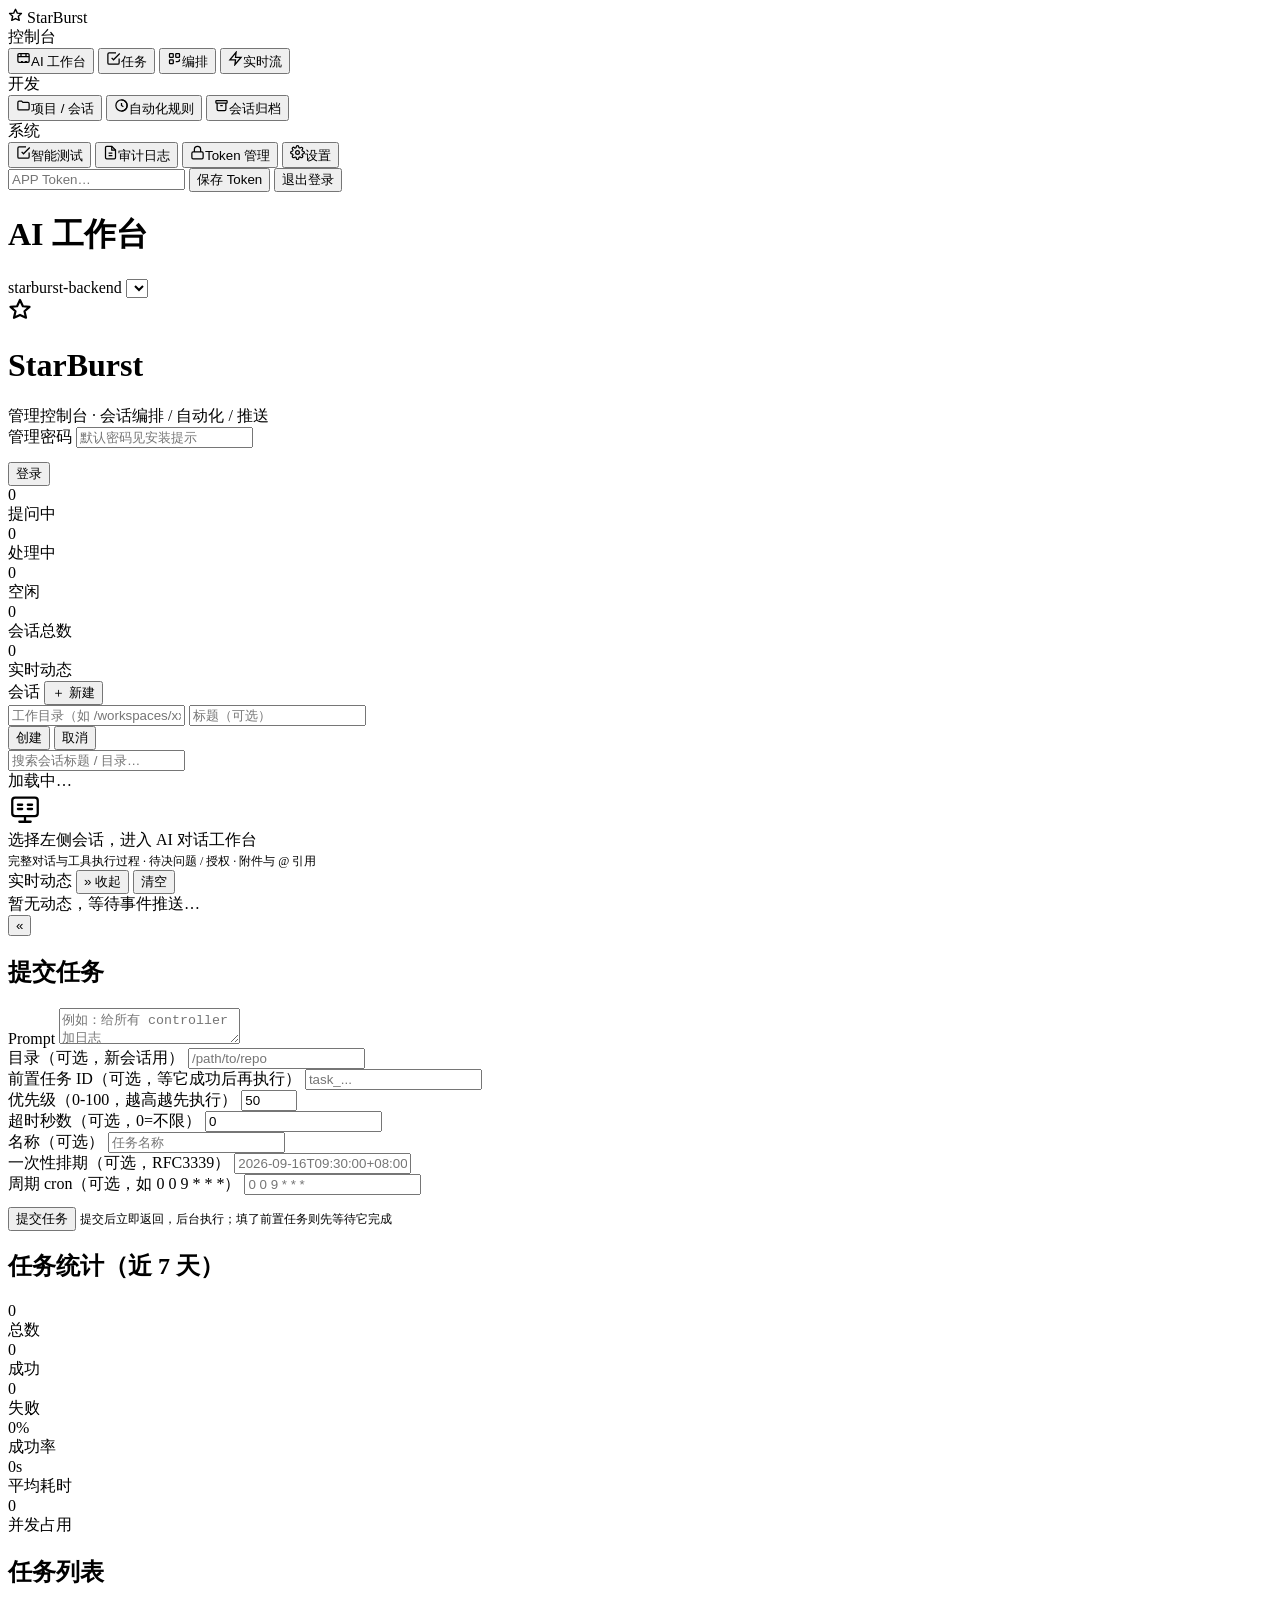
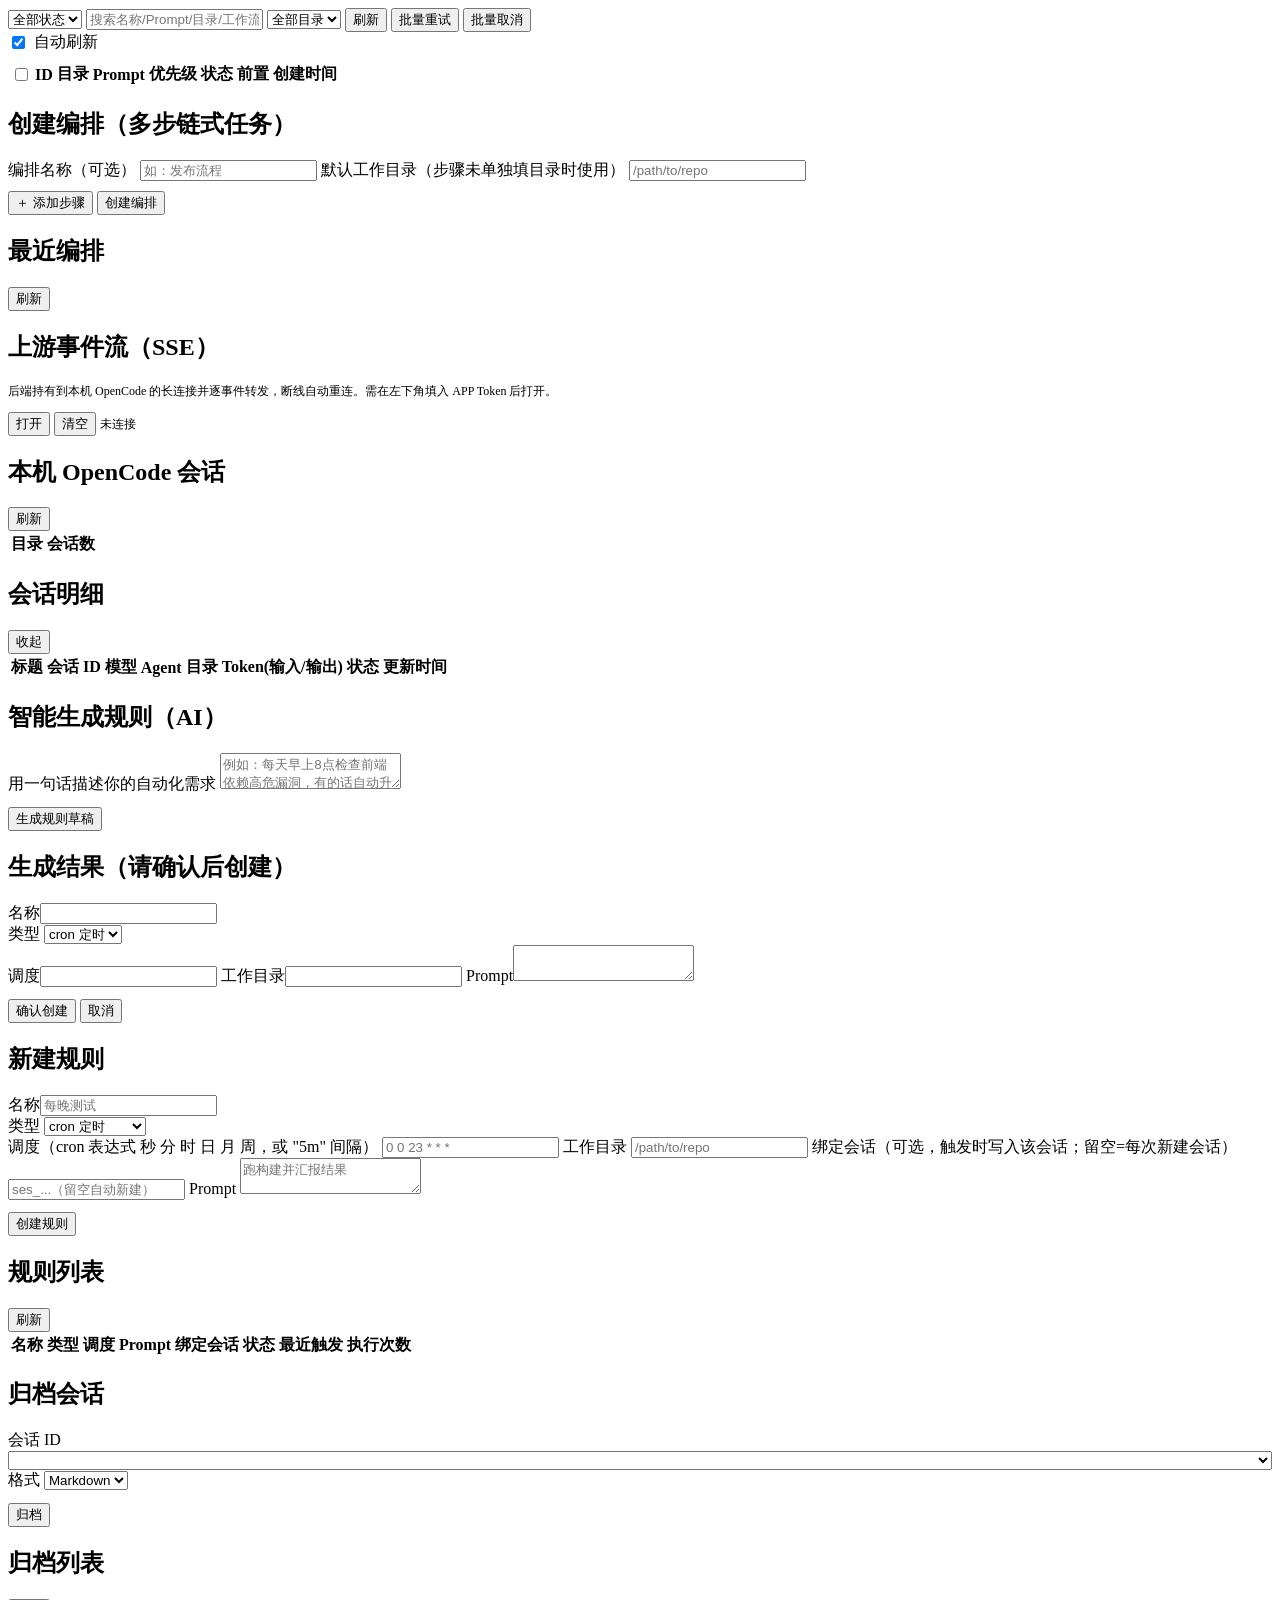
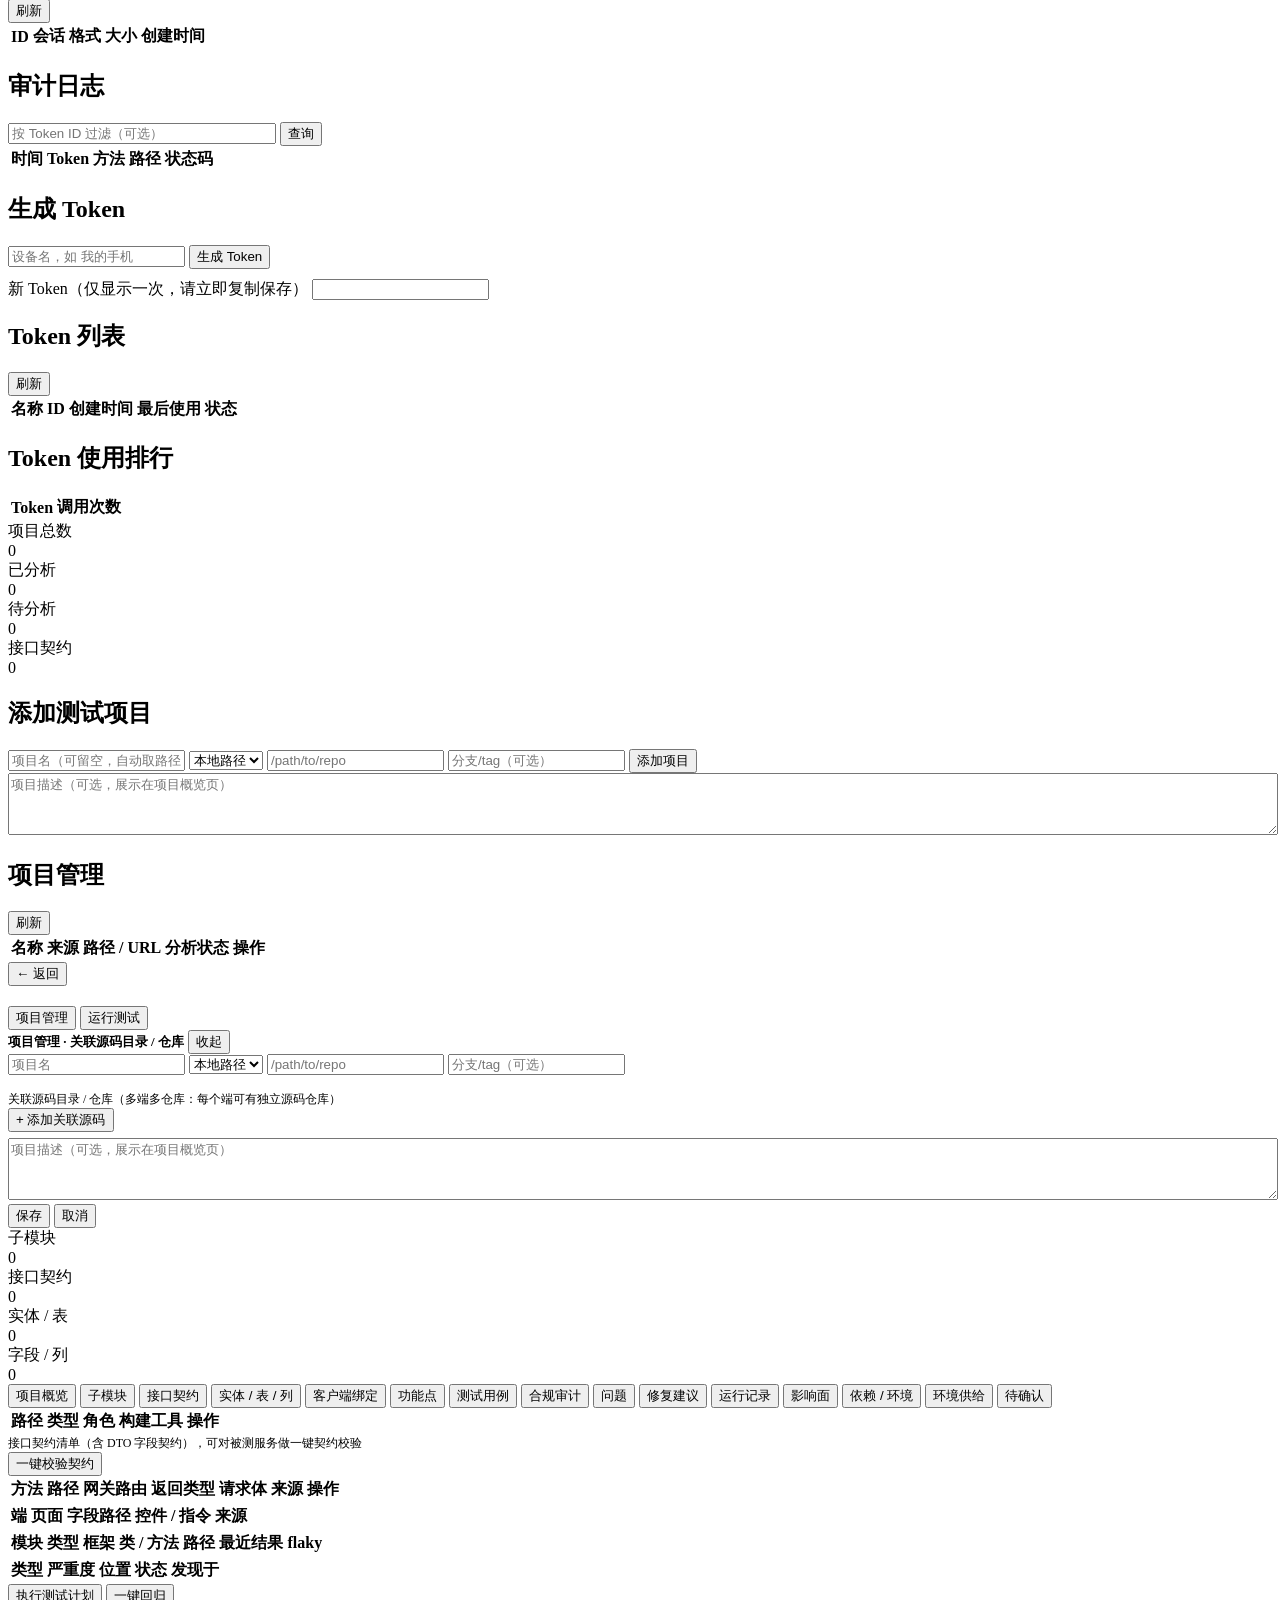
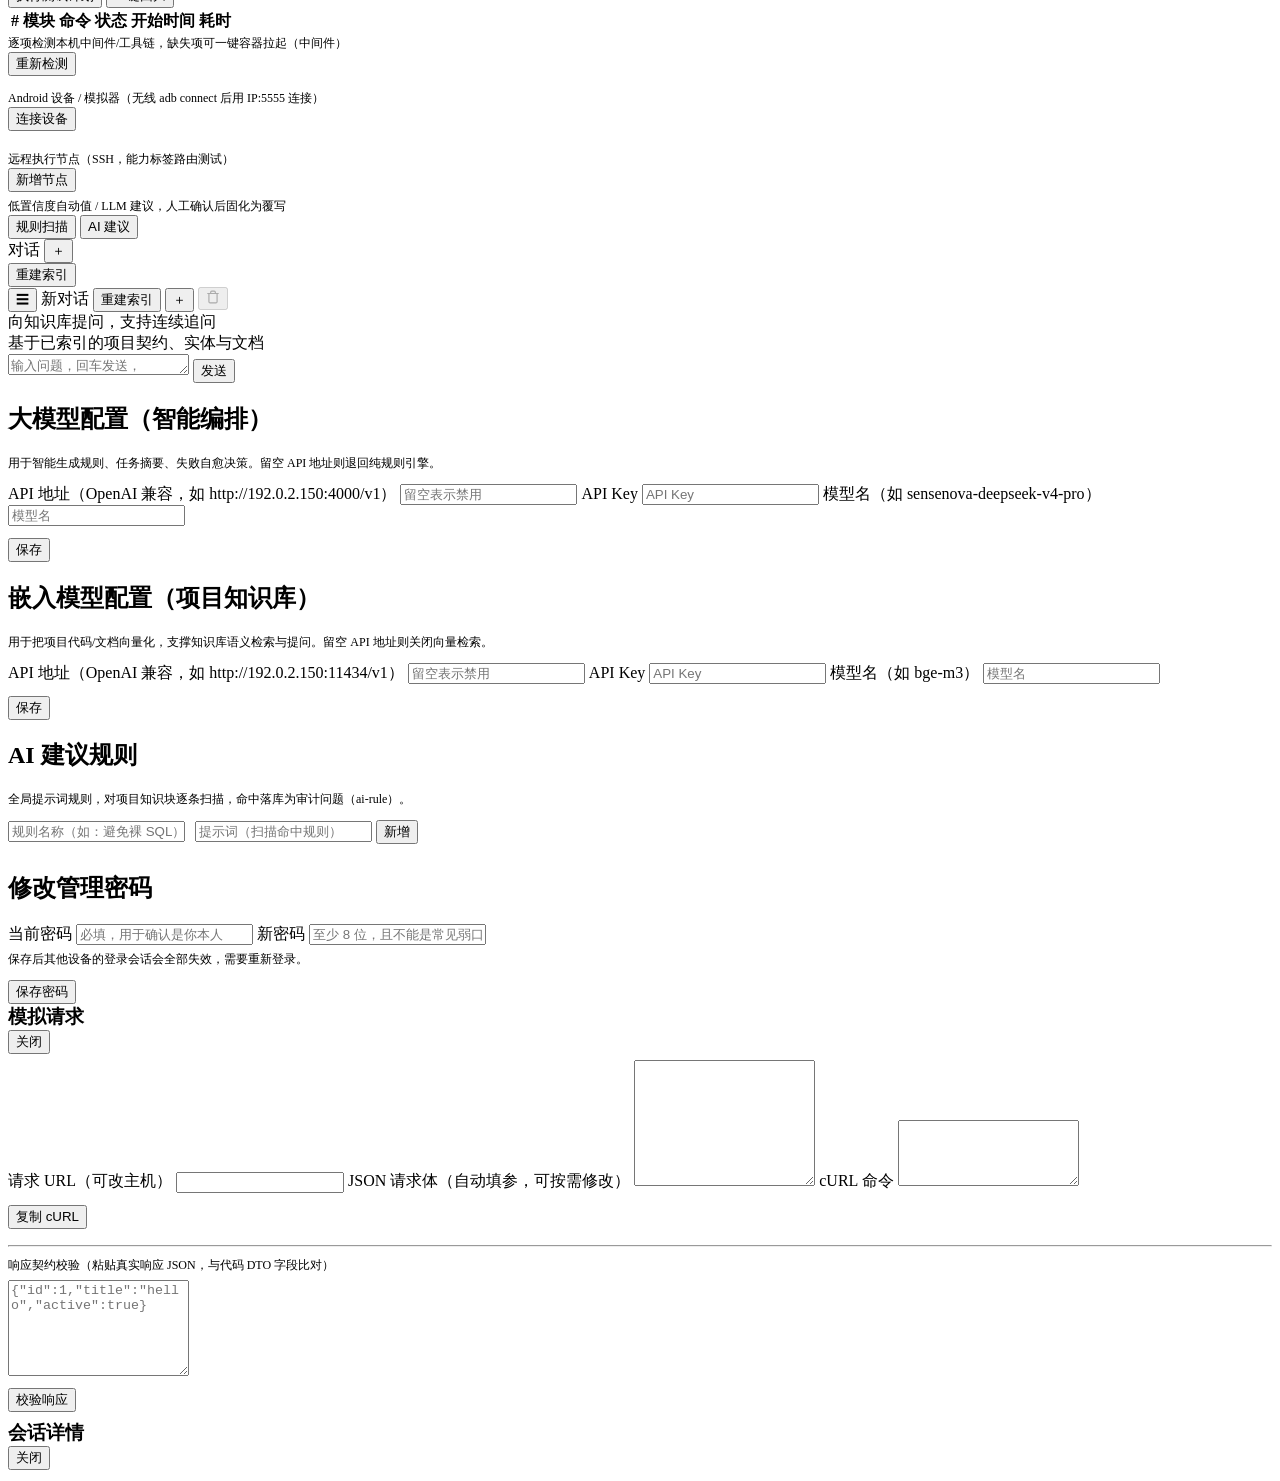
==== internal/webui/static/index.html @ 6136da50 "feat(network): 弱网/VPN 链路优化——gzip 压缩、事件流增强、动态栏可缩放 - gzip: 新增 http 响应 gzip 中间件（跳过 SSE/已压缩/204/304/HEAD" ====
<!DOCTYPE html>
<html lang="zh-CN" data-theme="dark">
<head>
<meta charset="utf-8">
<meta name="viewport" content="width=device-width, initial-scale=1, maximum-scale=1, viewport-fit=cover">
<meta name="color-scheme" content="dark light">
<title>StarBurst 控制台</title>
<link rel="icon" href="data:image/svg+xml,%3Csvg xmlns='http://www.w3.org/2000/svg' viewBox='0 0 24 24'%3E%3Cdefs%3E%3ClinearGradient id='g' x1='0' y1='0' x2='1' y2='1'%3E%3Cstop offset='0' stop-color='%236366f1'/%3E%3Cstop offset='.55' stop-color='%238b5cf6'/%3E%3Cstop offset='1' stop-color='%2306b6d4'/%3E%3C/linearGradient%3E%3C/defs%3E%3Cpath fill='url(%23g)' d='M12 2l2.9 6.26 6.6.57-5 4.4 1.53 6.52L12 16.9 5.97 19.75 7.5 13.23l-5-4.4 6.6-.57z'/%3E%3C/svg%3E">
<link rel="preconnect" href="https://fonts.googleapis.com">
<link rel="preconnect" href="https://fonts.gstatic.com" crossorigin>
<!-- 网络字体异步加载：样式表会阻塞渲染，内网/离线设备上取不到 CDN 时整页会一直白屏。
     style.css 的 --font-sans / --font-mono 均有系统回退，加载失败只是字形不同。 -->
<link href="https://fonts.googleapis.com/css2?family=Inter:wght@400;500;600;700&family=JetBrains+Mono:wght@400;500&display=swap" rel="stylesheet" media="print" onload="this.media='all'">
<noscript><link href="https://fonts.googleapis.com/css2?family=Inter:wght@400;500;600;700&family=JetBrains+Mono:wght@400;500&display=swap" rel="stylesheet"></noscript>
<link rel="stylesheet" href="/assets/style.css">
<script>
/* 主题必须在首次绘制前落到 <html>：等 app.js 执行会先闪一帧深色。
   解析规则与 app.js 的 applyTheme 共用同一份语义（模式存在 sb.theme）。 */
(function () {
  try {
    var mode = localStorage.getItem("sb.theme") || "system";
    var light = window.matchMedia("(prefers-color-scheme: light)").matches;
    document.documentElement.dataset.theme = mode === "system" ? (light ? "light" : "dark") : mode;
  } catch (e) { /* 保留 HTML 上的 dark 兜底 */ }
})();
</script>
</head>
<body>
<div class="toast-wrap" id="toastWrap"></div>
<div class="app">
  <aside class="sidebar">
    <div class="logo">
      <span class="mark" aria-hidden="true"><svg width="15" height="15" viewBox="0 0 24 24" fill="none" stroke="currentColor" stroke-width="2.2" stroke-linecap="round" stroke-linejoin="round"><path d="M12 2l2.9 6.26 6.6.57-5 4.4 1.53 6.52L12 16.9 5.97 19.75 7.5 13.23l-5-4.4 6.6-.57z"/></svg></span>
      <span class="txt">StarBurst</span>
    </div>
    <nav class="nav" id="nav">
      <div class="nav-label">控制台</div>
      <button data-page="workbench"><svg width="15" height="15" viewBox="0 0 24 24" fill="none" stroke="currentColor" stroke-width="2"><rect x="3" y="4" width="18" height="14" rx="2"/><path d="M3 9h18M8 4v5M16 4v5"/><path d="M8 17h3M14 17h4"/></svg><span class="txt">AI 工作台</span></button>
      <button data-page="tasks"><svg width="15" height="15" viewBox="0 0 24 24" fill="none" stroke="currentColor" stroke-width="2"><path d="M9 11l3 3L22 4"/><path d="M21 12v7a2 2 0 0 1-2 2H5a2 2 0 0 1-2-2V5a2 2 0 0 1 2-2h11"/></svg><span class="txt">任务</span></button>
      <button data-page="workflow"><svg width="15" height="15" viewBox="0 0 24 24" fill="none" stroke="currentColor" stroke-width="2"><rect x="4" y="4" width="6" height="6" rx="1"/><rect x="14" y="4" width="6" height="6" rx="1"/><rect x="4" y="14" width="6" height="6" rx="1"/><path d="M14 17h3a3 3 0 0 0 3-3v-1M10 17h1"/></svg><span class="txt">编排</span></button>
      <button data-page="stream"><svg width="15" height="15" viewBox="0 0 24 24" fill="none" stroke="currentColor" stroke-width="2"><path d="M13 2L3 14h9l-1 8 10-12h-9l1-8z"/></svg><span class="txt">实时流</span></button>
      <div class="nav-label">开发</div>
      <button data-page="projects"><svg width="15" height="15" viewBox="0 0 24 24" fill="none" stroke="currentColor" stroke-width="2"><path d="M3 7a2 2 0 0 1 2-2h4l2 2h8a2 2 0 0 1 2 2v8a2 2 0 0 1-2 2H5a2 2 0 0 1-2-2V7z"/></svg><span class="txt">项目 / 会话</span></button>
      <button data-page="rules"><svg width="15" height="15" viewBox="0 0 24 24" fill="none" stroke="currentColor" stroke-width="2"><circle cx="12" cy="12" r="9"/><path d="M12 3a9 9 0 0 1 0 18M12 8v4l3 2"/></svg><span class="txt">自动化规则</span></button>
      <button data-page="archives"><svg width="15" height="15" viewBox="0 0 24 24" fill="none" stroke="currentColor" stroke-width="2"><rect x="3" y="4" width="18" height="4" rx="1"/><path d="M5 8v10a2 2 0 0 0 2 2h10a2 2 0 0 0 2-2V8M10 12h4"/></svg><span class="txt">会话归档</span></button>
      <div class="nav-label">系统</div>
      <button data-page="intel"><svg width="15" height="15" viewBox="0 0 24 24" fill="none" stroke="currentColor" stroke-width="2"><path d="M9 11l3 3L22 4"/><path d="M21 12v7a2 2 0 0 1-2 2H5a2 2 0 0 1-2-2V5a2 2 0 0 1 2-2h11"/></svg><span class="txt">智能测试</span></button>
      <button data-page="audit"><svg width="15" height="15" viewBox="0 0 24 24" fill="none" stroke="currentColor" stroke-width="2"><path d="M14 2H6a2 2 0 0 0-2 2v16a2 2 0 0 0 2 2h12a2 2 0 0 0 2-2V8z"/><path d="M14 2v6h6"/><path d="M9 13h6M9 17h6"/></svg><span class="txt">审计日志</span></button>
      <button data-page="tokens"><svg width="15" height="15" viewBox="0 0 24 24" fill="none" stroke="currentColor" stroke-width="2"><rect x="3" y="11" width="18" height="11" rx="2"/><path d="M7 11V7a5 5 0 0 1 10 0v4"/></svg><span class="txt">Token 管理</span></button>
      <button data-page="settings"><svg width="15" height="15" viewBox="0 0 24 24" fill="none" stroke="currentColor" stroke-width="2"><circle cx="12" cy="12" r="3"/><path d="M19.4 15a1.65 1.65 0 0 0 .33 1.82l.06.06a2 2 0 1 1-2.83 2.83l-.06-.06a1.65 1.65 0 0 0-1.82-.33 1.65 1.65 0 0 0-1 1.51V21a2 2 0 1 1-4 0v-.09A1.65 1.65 0 0 0 9 19.4a1.65 1.65 0 0 0-1.82.33l-.06.06a2 2 0 1 1-2.83-2.83l.06-.06a1.65 1.65 0 0 0 .33-1.82 1.65 1.65 0 0 0-1.51-1H3a2 2 0 1 1 0-4h.09A1.65 1.65 0 0 0 4.6 9a1.65 1.65 0 0 0-.33-1.82l-.06-.06a2 2 0 1 1 2.83-2.83l.06.06a1.65 1.65 0 0 0 1.82.33H9a1.65 1.65 0 0 0 1-1.51V3a2 2 0 1 1 4 0v.09a1.65 1.65 0 0 0 1 1.51 1.65 1.65 0 0 0 1.82-.33l.06-.06a2 2 0 1 1 2.83 2.83l-.06.06a1.65 1.65 0 0 0-.33 1.82V9a1.65 1.65 0 0 0 1.51 1H21a2 2 0 1 1 0 4h-.09a1.65 1.65 0 0 0-1.51 1z"/></svg><span class="txt">设置</span></button>
    </nav>
    <div class="sidebar-foot">
      <input type="text" id="appToken" class="mini-token mono" placeholder="APP Token…">
      <button class="ghost sm" onclick="saveAppToken()">保存 Token</button>
      <button class="tertiary sm" onclick="doLogout()">退出登录</button>
    </div>
  </aside>

  <div class="main">
    <header class="topbar">
      <h1 id="pageTitle">AI 工作台</h1>
      <span class="plate">starburst-backend</span>
      <!-- 顶栏而不是侧栏：手机上侧栏收成图标栏，带文字的 select 放不下。 -->
      <select id="themeMode" class="theme-pick" aria-label="外观主题" title="外观主题"></select>
    </header>

    <div class="content">

      <!-- 登录页 -->
      <div id="loginPage" class="page login-wrap hidden">
        <div class="card login-card">
          <div class="login-logo" aria-hidden="true"><svg width="24" height="24" viewBox="0 0 24 24" fill="none" stroke="currentColor" stroke-width="2.2" stroke-linecap="round" stroke-linejoin="round"><path d="M12 2l2.9 6.26 6.6.57-5 4.4 1.53 6.52L12 16.9 5.97 19.75 7.5 13.23l-5-4.4 6.6-.57z"/></svg></div>
          <h1>StarBurst</h1>
          <div class="sub">管理控制台 · 会话编排 / 自动化 / 推送</div>
          <label>管理密码</label>
          <input type="password" id="pw" placeholder="默认密码见安装提示">
          <div class="row" style="margin-top:14px">
            <button onclick="doLogin()" class="lg">登录</button>
          </div>
          <div id="loginMsg" class="msg"></div>
        </div>
      </div>

      <!-- AI 工作台（首页） -->
      <div id="page-workbench" class="page wb-page hidden">
        <div class="wb-stats">
          <div class="wb-stat"><div class="n" id="wbCountQ">0</div><div class="l"><span class="dot dot-q"></span>提问中</div></div>
          <div class="wb-stat"><div class="n" id="wbCountB">0</div><div class="l"><span class="dot dot-b"></span>处理中</div></div>
          <div class="wb-stat"><div class="n" id="wbCountI">0</div><div class="l"><span class="dot dot-i"></span>空闲</div></div>
          <div class="wb-stat"><div class="n" id="wbCountT">0</div><div class="l"><span class="dot dot-t"></span>会话总数</div></div>
          <div class="wb-stat"><div class="n" id="wbCountE">0</div><div class="l"><span class="dot dot-e"></span>实时动态</div></div>
        </div>
        <div class="wb-grid" id="wbGrid">
          <div class="wb-col wb-col-sessions">
            <div class="wb-col-head">会话 <span class="cnt" id="wbListHint"></span>
              <button class="ghost sm" id="wbNewBtn" title="新建会话（选择工作目录）" onclick="wbToggleNew()">＋ 新建</button>
            </div>
            <div id="wbNewForm" class="wb-new hidden">
              <input type="text" id="wbNewDir" list="wbDirList" placeholder="工作目录（如 /workspaces/xxx）">
              <datalist id="wbDirList"></datalist>
              <input type="text" id="wbNewTitle" placeholder="标题（可选）">
              <div class="row">
                <button class="sm" onclick="wbCreateSession()">创建</button>
                <button class="ghost sm" onclick="wbToggleNew()">取消</button>
              </div>
              <div id="wbNewMsg" class="msg"></div>
            </div>
            <input type="text" id="wbFilter" class="wb-search" placeholder="搜索会话标题 / 目录…">
            <div class="wb-filters" id="wbFilters"></div>
            <div class="wb-tagfilters" id="wbTagFilters"></div>
            <div class="wb-body">
              <div class="wb-list" id="wbList"><div class="wb-placeholder">加载中…</div></div>
            </div>
          </div>
          <div class="wb-col wb-col-panel">
            <div id="wbPanelPlaceholder" class="wb-placeholder">
              <div class="ico" aria-hidden="true"><svg width="34" height="34" viewBox="0 0 24 24" fill="none" stroke="currentColor" stroke-width="1.6" stroke-linecap="round" stroke-linejoin="round"><rect x="3" y="4" width="18" height="13" rx="2"/><path d="M8 21h8M12 17v4"/><path d="M7 9h3M7 12h3m4-3h3m-3 3h3"/></svg></div>
              选择左侧会话，进入 AI 对话工作台<br>
              <span class="muted" style="font-size:12px">完整对话与工具执行过程 · 待决问题 / 授权 · 附件与 @ 引用</span>
            </div>
            <div id="wbPanel" class="wb-panel hidden"></div>
          </div>
          <div class="wb-col wb-col-events" id="wbColEvents">
            <div class="wb-events-handle" id="wbEventsHandle" title="拖动调整实时动态宽度"></div>
            <div class="wb-col-head">实时动态 <span class="cnt" id="wbEventCount"></span>
              <button class="ghost sm" id="wbEventsToggle" title="收起 / 展开实时动态">» 收起</button>
              <button class="ghost sm" onclick="wbClearEvents()">清空</button>
            </div>
            <div class="wb-body">
              <div class="wb-events" id="wbEvents"><div class="wb-placeholder">暂无动态，等待事件推送…</div></div>
            </div>
          </div>
        </div>
        <button id="wbEventsExpand" class="wb-events-expand" type="button" title="展开实时动态">«</button>
      </div>

      <!-- 任务 -->
      <div id="page-tasks" class="page hidden">
        <div class="card">
          <h2><span class="dot"></span>提交任务</h2>
          <label>Prompt</label>
          <textarea id="taskPrompt" placeholder="例如：给所有 controller 加日志"></textarea>
          <div class="grid" style="grid-template-columns:1fr 1fr">
            <div><label>目录（可选，新会话用）</label>
            <input type="text" id="taskDirectory" placeholder="/path/to/repo"></div>
            <div><label>前置任务 ID（可选，等它成功后再执行）</label>
            <input type="text" id="taskDependsOn" class="mono" placeholder="task_..."></div>
          </div>
          <div class="grid" style="grid-template-columns:1fr 1fr 1fr">
            <div><label>优先级（0-100，越高越先执行）</label>
            <input type="number" id="taskPriority" value="50" min="0" max="100"></div>
            <div><label>超时秒数（可选，0=不限）</label>
            <input type="number" id="taskTimeout" value="0" min="0" placeholder="如 600"></div>
            <div><label>名称（可选）</label>
            <input type="text" id="taskName" placeholder="任务名称"></div>
          </div>
          <div class="grid" style="grid-template-columns:1fr 1fr">
            <div><label>一次性排期（可选，RFC3339）</label>
            <input type="text" id="taskScheduledAt" placeholder="2026-09-16T09:30:00+08:00"></div>
            <div><label>周期 cron（可选，如 0 0 9 * * *）</label>
            <input type="text" id="taskCron" placeholder="0 0 9 * * *"></div>
          </div>
          <div class="row" style="margin-top:12px">
            <button onclick="submitTask()">提交任务</button>
            <span class="muted" style="font-size:12px">提交后立即返回，后台执行；填了前置任务则先等待它完成</span>
          </div>
          <div id="taskSubmitMsg" class="msg"></div>
        </div>
        <div class="card">
          <h2><span class="dot"></span>任务统计（近 7 天）</h2>
          <div class="grid" id="taskStatsGrid" style="grid-template-columns:repeat(auto-fit,minmax(130px,1fr))">
            <div class="stat"><div class="v" id="tsTotal">0</div><div class="k">总数</div></div>
            <div class="stat ok"><div class="v" id="tsSucceeded">0</div><div class="k">成功</div></div>
            <div class="stat danger"><div class="v" id="tsFailed">0</div><div class="k">失败</div></div>
            <div class="stat primary"><div class="v" id="tsRate">0%</div><div class="k">成功率</div></div>
            <div class="stat warn"><div class="v" id="tsAvg">0s</div><div class="k">平均耗时</div></div>
            <div class="stat"><div class="v" id="tsConc">0</div><div class="k">并发占用</div></div>
          </div>
          <div id="taskTrend" class="muted" style="font-size:12px;margin-top:8px"></div>
        </div>
        <div class="card">
          <h2><span class="dot"></span>任务列表</h2>
          <div class="row" style="margin-bottom:8px">
            <select id="taskFilter" style="width:auto">
              <option value="">全部状态</option>
              <option value="queued">排队中</option>
              <option value="running">执行中</option>
              <option value="succeeded">已完成</option>
              <option value="failed">失败</option>
              <option value="canceled">已取消</option>
              <option value="pending">等待前置</option>
              <option value="blocked">被阻塞</option>
              <option value="scheduled">已排期</option>
            </select>
            <input type="text" id="taskSearch" placeholder="搜索名称/Prompt/目录/工作流…" style="flex:1;max-width:280px">
            <select id="taskDirFilter" style="width:auto"><option value="">全部目录</option></select>
            <button class="ghost" onclick="loadTasks()">刷新</button>
            <button class="ghost sm" onclick="taskBatch('retry')">批量重试</button>
            <button class="danger sm" onclick="taskBatch('cancel')">批量取消</button>
            <label style="margin:0;display:flex;align-items:center;gap:6px"><input type="checkbox" id="taskAutoRefresh" checked style="width:auto"> 自动刷新</label>
          </div>
          <div id="taskMsg" class="msg"></div>
          <div class="table-wrap">
            <table id="taskTable"><thead><tr><th><input type="checkbox" id="taskSelAll"></th><th>ID</th><th>目录</th><th>Prompt</th><th>优先级</th><th>状态</th><th>前置</th><th>创建时间</th><th></th></tr></thead><tbody></tbody></table>
          </div>
        </div>
      </div>

      <!-- 编排 -->
      <div id="page-workflow" class="page hidden">
        <div class="card">
          <h2><span class="dot"></span>创建编排（多步链式任务）</h2>
          <label>编排名称（可选）</label>
          <input type="text" id="wfName" placeholder="如：发布流程">
          <label>默认工作目录（步骤未单独填目录时使用）</label>
          <input type="text" id="wfDirectory" placeholder="/path/to/repo">
          <div id="wfSteps"></div>
          <div class="row" style="margin-top:10px">
            <button class="ghost" onclick="wfAddStep()">＋ 添加步骤</button>
            <button onclick="wfCreate()">创建编排</button>
          </div>
          <div id="wfMsg" class="msg"></div>
        </div>
        <div class="card">
          <h2><span class="dot"></span>最近编排</h2>
          <div class="row"><button class="ghost" onclick="loadWorkflows()">刷新</button></div>
          <div id="wfListMsg" class="msg"></div>
          <div id="wfList"></div>
        </div>
      </div>

      <!-- 实时流 -->
      <div id="page-stream" class="page hidden">
        <div class="card">
          <h2><span class="dot"></span>上游事件流（SSE）</h2>
          <p class="muted" style="font-size:12px;margin-top:0">
            后端持有到本机 OpenCode 的长连接并逐事件转发，断线自动重连。需在左下角填入 APP Token 后打开。
          </p>
          <div class="row">
            <button class="ghost" id="streamToggle" onclick="toggleStream()">打开</button>
            <button class="ghost" onclick="clearStream()">清空</button>
            <span id="streamState" class="muted" style="font-size:12px">未连接</span>
          </div>
          <div id="streamMsg" class="msg"></div>
          <div id="streamBox" class="stream"></div>
        </div>
      </div>

      <!-- 项目 -->
      <div id="page-projects" class="page hidden">
        <div class="card">
          <h2><span class="dot"></span>本机 OpenCode 会话</h2>
          <div class="row"><button class="ghost" onclick="loadProjects()">刷新</button></div>
          <div id="projectMsg" class="msg"></div>
          <div class="table-wrap">
            <table id="projectTable"><thead><tr><th>目录</th><th>会话数</th><th></th></tr></thead><tbody></tbody></table>
          </div>
        </div>
        <div id="projectSessionCard" class="card hidden">
          <h2><span class="dot"></span>会话明细 <span id="projectSessionDir" class="mono muted" style="font-size:12px;text-transform:none;font-weight:400"></span></h2>
          <div class="row">
            <button class="ghost" onclick="closeProjectSessions()">收起</button>
          </div>
          <div class="table-wrap">
            <table id="projectSessionTable"><thead><tr><th>标题</th><th>会话 ID</th><th>模型</th><th>Agent</th><th>目录</th><th>Token(输入/输出)</th><th>状态</th><th>更新时间</th></tr></thead><tbody></tbody></table>
          </div>
        </div>
      </div>

      <!-- 自动化规则 -->
      <div id="page-rules" class="page hidden">
        <div class="card">
          <h2><span class="dot"></span>智能生成规则（AI）</h2>
          <label>用一句话描述你的自动化需求</label>
          <textarea id="nlDesc" placeholder="例如：每天早上8点检查前端依赖高危漏洞，有的话自动升级并跑测试"></textarea>
          <div class="row" style="margin-top:12px">
            <button onclick="generateRule()">生成规则草稿</button>
            <span id="nlHint" class="muted" style="font-size:12px"></span>
          </div>
          <div id="nlMsg" class="msg"></div>
          <div id="nlDraft" class="hidden" style="margin-top:14px">
            <div class="card" style="margin:0 0 10px">
              <h2 style="text-transform:none">生成结果（请确认后创建）</h2>
              <div class="grid">
                <div><label>名称</label><input type="text" id="nlName"></div>
                <div><label>类型</label>
                  <select id="nlKind">
                    <option value="cron">cron 定时</option>
                    <option value="git">git 监听</option>
                    <option value="http">webhook</option>
                  </select>
                </div>
              </div>
              <label>调度</label><input type="text" id="nlSchedule">
              <label>工作目录</label><input type="text" id="nlDirectory">
              <label>Prompt</label><textarea id="nlPrompt"></textarea>
              <div class="row" style="margin-top:12px">
                <button onclick="confirmNlRule()">确认创建</button>
                <button class="ghost" onclick="resetNl()">取消</button>
              </div>
            </div>
          </div>
        </div>
        <div class="card">
          <h2><span class="dot"></span>新建规则</h2>
          <div class="grid">
            <div><label>名称</label><input type="text" id="ruleName" placeholder="每晚测试"></div>
            <div><label>类型</label>
              <select id="ruleKind">
                <option value="cron">cron 定时</option>
                <option value="git">git 仓库监听</option>
                <option value="http">http webhook</option>
              </select>
            </div>
          </div>
          <label id="ruleScheduleLabel">调度（cron 表达式 秒 分 时 日 月 周，或 "5m" 间隔）</label>
          <input type="text" id="ruleSchedule" placeholder="0 0 23 * * *">
          <label>工作目录</label>
          <input type="text" id="ruleDirectory" placeholder="/path/to/repo">
          <label>绑定会话（可选，触发时写入该会话；留空=每次新建会话）</label>
          <input type="text" id="ruleSessionId" class="mono" placeholder="ses_...（留空自动新建）">
          <label>Prompt</label>
          <textarea id="rulePrompt" placeholder="跑构建并汇报结果"></textarea>
          <div class="row" style="margin-top:12px">
            <button onclick="createRule()">创建规则</button>
          </div>
          <div id="ruleMsg" class="msg"></div>
        </div>
        <div class="card">
          <h2><span class="dot"></span>规则列表</h2>
          <div class="row"><button class="ghost" onclick="loadRules()">刷新</button></div>
          <div class="table-wrap">
            <table id="ruleTable"><thead><tr><th>名称</th><th>类型</th><th>调度</th><th>Prompt</th><th>绑定会话</th><th>状态</th><th>最近触发</th><th>执行次数</th><th></th></tr></thead><tbody></tbody></table>
          </div>
        </div>
      </div>

      <!-- 归档 -->
      <div id="page-archives" class="page hidden">
        <div class="card">
          <h2><span class="dot"></span>归档会话</h2>
          <label>会话 ID</label>
          <select id="archiveSessionId" style="width:100%"></select>
          <label>格式</label>
          <select id="archiveFormat" style="width:auto">
            <option value="markdown">Markdown</option>
            <option value="json">JSON</option>
          </select>
          <div class="row" style="margin-top:12px"><button onclick="createArchive()">归档</button></div>
          <div id="archiveMsg" class="msg"></div>
        </div>
        <div class="card">
          <h2><span class="dot"></span>归档列表</h2>
          <div class="row"><button class="ghost" onclick="loadArchives()">刷新</button></div>
          <div class="table-wrap">
            <table id="archiveTable"><thead><tr><th>ID</th><th>会话</th><th>格式</th><th>大小</th><th>创建时间</th><th></th></tr></thead><tbody></tbody></table>
          </div>
        </div>
      </div>

      <!-- 审计 -->
      <div id="page-audit" class="page hidden">
        <div class="card">
          <h2><span class="dot"></span>审计日志</h2>
          <div class="row">
            <input type="text" id="auditTokenFilter" placeholder="按 Token ID 过滤（可选）" style="width:260px">
            <button class="ghost" onclick="loadAudit()">查询</button>
          </div>
          <div id="auditMsg" class="msg"></div>
          <div class="table-wrap">
            <table id="auditTable"><thead><tr><th>时间</th><th>Token</th><th>方法</th><th>路径</th><th>状态码</th></tr></thead><tbody></tbody></table>
          </div>
        </div>
      </div>

      <!-- Token 管理 -->
      <div id="page-tokens" class="page hidden">
        <div class="card">
          <h2><span class="dot"></span>生成 Token</h2>
          <div class="row">
            <input type="text" id="tokenName" placeholder="设备名，如 我的手机" style="flex:1">
            <button onclick="doCreateToken()">生成 Token</button>
          </div>
          <div id="tokenMsg" class="msg"></div>
          <div id="newTokenBox" class="hidden" style="margin-top:10px">
            <label>新 Token（仅显示一次，请立即复制保存）</label>
            <input type="text" id="newToken" class="mono" readonly>
          </div>
        </div>
        <div class="card">
          <h2><span class="dot"></span>Token 列表</h2>
          <div class="row"><button class="ghost" onclick="loadTokens()">刷新</button></div>
          <div class="table-wrap">
            <table id="tokenTable"><thead><tr><th>名称</th><th>ID</th><th>创建时间</th><th>最后使用</th><th>状态</th><th></th></tr></thead><tbody></tbody></table>
          </div>
        </div>
        <div class="card">
          <h2><span class="dot"></span>Token 使用排行</h2>
          <div class="table-wrap">
            <table id="usageTable"><thead><tr><th>Token</th><th>调用次数</th></tr></thead><tbody></tbody></table>
          </div>
        </div>
      </div>

      <!-- 智能测试（intel）——管理列表页 -->
      <div id="page-intel" class="page hidden">
        <!-- 顶部统计 -->
        <div class="stat-grid" id="intelStats">
          <div class="stat"><div class="k">项目总数</div><div class="v" id="intelStatTotal">0</div></div>
          <div class="stat ok"><div class="k">已分析</div><div class="v" id="intelStatAnalyzed">0</div></div>
          <div class="stat warn"><div class="k">待分析</div><div class="v" id="intelStatPending">0</div></div>
          <div class="stat primary"><div class="k">接口契约</div><div class="v" id="intelStatEndpoints">0</div></div>
        </div>

        <!-- 添加项目 -->
        <div class="card">
          <h2><span class="dot"></span>添加测试项目</h2>
          <div class="row">
            <input type="text" id="intelName" placeholder="项目名（可留空，自动取路径名）" style="flex:1.2">
            <select id="intelSource" onchange="toggleIntelSource()">
              <option value="local">本地路径</option>
              <option value="git">Git URL</option>
            </select>
            <input type="text" id="intelPath" placeholder="/path/to/repo" style="flex:2.5">
            <input type="text" id="intelGitRef" placeholder="分支/tag（可选）" style="flex:1" class="hidden">
            <button onclick="createIntelProject()">添加项目</button>
          </div>
          <div style="margin-top:var(--sp-sm)">
            <textarea id="intelDescription" placeholder="项目描述（可选，展示在项目概览页）" style="width:100%;min-height:56px;resize:vertical"></textarea>
          </div>
          <div id="intelMsg" class="msg"></div>
        </div>

        <!-- 项目列表（管理） -->
        <div class="card">
          <h2><span class="dot"></span>项目管理</h2>
          <div class="row"><button class="ghost" onclick="loadIntelProjects()">刷新</button></div>
          <div class="table-wrap">
            <table id="intelProjectTable">
              <thead><tr><th>名称</th><th>来源</th><th>路径 / URL</th><th>分析状态</th><th>操作</th></tr></thead>
              <tbody></tbody>
            </table>
          </div>
        </div>
      </div>

      <!-- 智能测试 —— 项目详情（独立页面） -->
      <div id="page-intel-detail" class="page hidden">
        <div class="intel-detail-layout">
          <div class="intel-detail-main">
            <div class="card">
              <div class="row" style="justify-content:space-between">
                <div class="row">
                  <button class="ghost" onclick="backToIntelList()">← 返回</button>
                  <h2><span class="dot"></span><span id="intelDetailName" class="mono" style="font-size:16px"></span></h2>
                </div>
                <div class="row">
                  <button class="ghost" onclick="openIntelProjectManage()">项目管理</button>
                  <button class="ghost" onclick="runIntelTests()">运行测试</button>
                  <span id="intelAnalyzeStatus" class="muted" style="font-size:12px"></span>
                </div>
              </div>
              <div class="row muted" style="font-size:12px" id="intelDetailMeta"></div>

              <!-- 项目管理：编辑项目信息 + 设置关联源码目录 / 仓库 -->
              <div class="card hidden" id="intelProjectManage" style="margin-top:var(--sp-sm)">
                <div class="row" style="justify-content:space-between;align-items:center;margin-bottom:var(--sp-sm)">
                  <strong style="font-size:13px">项目管理 · 关联源码目录 / 仓库</strong>
                  <button class="ghost sm" onclick="closeIntelProjectManage()">收起</button>
                </div>
                <div class="row">
                  <input type="text" id="intelMgrName" placeholder="项目名" style="flex:1.2">
                  <select id="intelMgrSource" onchange="toggleIntelMgrSource()">
                    <option value="local">本地路径</option>
                    <option value="git">Git 仓库</option>
                  </select>
                  <input type="text" id="intelMgrPath" placeholder="/path/to/repo" style="flex:2.5" list="intelMgrDirs">
                  <input type="text" id="intelMgrGitRef" placeholder="分支/tag（可选）" style="flex:1" class="hidden">
                </div>
                <datalist id="intelMgrDirs"></datalist>

                <div class="row" style="justify-content:space-between;align-items:center;margin:16px 0 6px">
                  <div class="muted" style="font-size:12px">关联源码目录 / 仓库（多端多仓库：每个端可有独立源码仓库）</div>
                  <button class="ghost sm" onclick="addIntelSourceRow()">+ 添加关联源码</button>
                </div>
                <div id="intelSrcRows" style="display:flex;flex-direction:column;gap:8px"></div>

                <textarea id="intelMgrDescription" placeholder="项目描述（可选，展示在项目概览页）" style="width:100%;min-height:56px;resize:vertical;margin-top:var(--sp-sm)"></textarea>
                <div class="row" style="margin-top:var(--sp-sm)">
                  <button onclick="saveIntelProjectManage()">保存</button>
                  <button class="ghost" onclick="closeIntelProjectManage()">取消</button>
                  <span id="intelMgrMsg" class="msg"></span>
                </div>
              </div>

              <!-- 概览统计 -->
              <div class="stat-grid" style="margin-top:var(--sp-md)">
                <div class="stat"><div class="k">子模块</div><div class="v" id="intelDetailStatModules">0</div></div>
                <div class="stat primary"><div class="k">接口契约</div><div class="v" id="intelDetailStatEndpoints">0</div></div>
                <div class="stat"><div class="k">实体 / 表</div><div class="v" id="intelDetailStatTables">0</div></div>
                <div class="stat"><div class="k">字段 / 列</div><div class="v" id="intelDetailStatColumns">0</div></div>
              </div>

              <div class="intel-tabs">
                <button class="intel-tab active" data-tab="summary">项目概览</button>
                <button class="intel-tab" data-tab="modules">子模块</button>
                <button class="intel-tab" data-tab="endpoints">接口契约</button>
                <button class="intel-tab" data-tab="entities">实体 / 表 / 列</button>
                <button class="intel-tab" data-tab="bindings">客户端绑定</button>
                <button class="intel-tab" data-tab="features">功能点</button>
                <button class="intel-tab" data-tab="cases">测试用例</button>
                <button class="intel-tab" data-tab="findings">合规审计</button>
                <button class="intel-tab" data-tab="issues">问题</button>
                <button class="intel-tab" data-tab="fixes">修复建议</button>
                <button class="intel-tab" data-tab="runs">运行记录</button>
                <button class="intel-tab" data-tab="impact">影响面</button>
                <button class="intel-tab" data-tab="overview">依赖 / 环境</button>
                <button class="intel-tab" data-tab="env">环境供给</button>
                <button class="intel-tab" data-tab="pending">待确认</button>
              </div>

              <div class="intel-panel" id="intelPanel-summary">
                <div id="intelSummaryList"></div>
              </div>
              <div class="intel-panel hidden" id="intelPanel-modules">
                <div class="table-wrap">
                  <table id="intelModuleTable"><thead><tr><th>路径</th><th>类型</th><th>角色</th><th>构建工具</th><th>操作</th></tr></thead><tbody></tbody></table>
                </div>
                <div id="intelModuleDetail" style="margin-top:var(--sp-sm)"></div>
              </div>
              <div class="intel-panel hidden" id="intelPanel-endpoints">
                <div class="row" style="justify-content:space-between;align-items:center;margin-bottom:var(--sp-sm)">
                  <div class="muted" style="font-size:12px">接口契约清单（含 DTO 字段契约），可对被测服务做一键契约校验</div>
                  <button class="ghost sm" onclick="checkIntelContractsBatch()">一键校验契约</button>
                </div>
                <div class="table-wrap">
                  <table id="intelEndpointTable"><thead><tr><th>方法</th><th>路径</th><th>网关路由</th><th>返回类型</th><th>请求体</th><th>来源</th><th>操作</th></tr></thead><tbody></tbody></table>
                </div>
                <div id="intelContractBatchResult" class="muted" style="font-size:12px;margin-top:var(--sp-sm)"></div>
              </div>
              <div class="intel-panel hidden" id="intelPanel-entities">
                <div id="intelEntityList" style="display:flex;flex-direction:column;gap:var(--sp-sm)"></div>
              </div>
              <div class="intel-panel hidden" id="intelPanel-bindings">
                <div class="table-wrap">
                  <table id="intelBindingTable"><thead><tr><th>端</th><th>页面</th><th>字段路径</th><th>控件 / 指令</th><th>来源</th></tr></thead><tbody></tbody></table>
                </div>
              </div>
              <div class="intel-panel hidden" id="intelPanel-features">
                <div id="intelFeatureList" style="display:flex;flex-direction:column;gap:var(--sp-sm)"></div>
              </div>
              <div class="intel-panel hidden" id="intelPanel-cases">
                <div class="table-wrap">
                  <table id="intelCaseTable"><thead><tr><th>模块</th><th>类型</th><th>框架</th><th>类 / 方法</th><th>路径</th><th>最近结果</th><th>flaky</th></tr></thead><tbody></tbody></table>
                </div>
              </div>
              <div class="intel-panel hidden" id="intelPanel-findings">
                <div id="intelFindingList" style="display:flex;flex-direction:column;gap:var(--sp-sm)"></div>
              </div>
              <div class="intel-panel hidden" id="intelPanel-issues">
                <div class="table-wrap">
                  <table id="intelIssueTable"><thead><tr><th>类型</th><th>严重度</th><th>位置</th><th>状态</th><th>发现于</th></tr></thead><tbody></tbody></table>
                </div>
              </div>
              <div class="intel-panel hidden" id="intelPanel-fixes">
                <div id="intelFixList" style="display:flex;flex-direction:column;gap:var(--sp-sm)"></div>
              </div>
              <div class="intel-panel hidden" id="intelPanel-runs">
                <div class="row" style="justify-content:flex-end;margin-bottom:var(--sp-sm)">
                  <button class="ghost sm" onclick="runIntelPlan()">执行测试计划</button>
                  <button class="ghost sm" onclick="runIntelTestsAll()">一键回归</button>
                </div>
                <div class="table-wrap">
                  <table id="intelRunTable"><thead><tr><th>#</th><th>模块</th><th>命令</th><th>状态</th><th>开始时间</th><th>耗时</th><th></th></tr></thead><tbody></tbody></table>
                </div>
                <div id="intelRunDetail" style="margin-top:var(--sp-sm)"></div>
              </div>
              <div class="intel-panel hidden" id="intelPanel-impact">
                <div id="intelImpactList" style="display:flex;flex-direction:column;gap:var(--sp-sm)"></div>
              </div>
              <div class="intel-panel hidden" id="intelPanel-overview">
                <div id="intelOverviewList" style="display:flex;flex-direction:column;gap:var(--sp-sm)"></div>
              </div>
              <div class="intel-panel hidden" id="intelPanel-env">
                <div class="row" style="justify-content:space-between;align-items:center;margin-bottom:var(--sp-sm)">
                  <div class="muted" style="font-size:12px">逐项检测本机中间件/工具链，缺失项可一键容器拉起（中间件）</div>
                  <button class="ghost sm" onclick="ensureIntelEnv()">重新检测</button>
                </div>
                <div id="intelEnvList" style="display:flex;flex-direction:column;gap:var(--sp-sm)"></div>
                <div class="row" style="justify-content:space-between;align-items:center;margin:14px 0 6px">
                  <div class="muted" style="font-size:12px">Android 设备 / 模拟器（无线 adb connect 后用 IP:5555 连接）</div>
                  <button class="ghost sm" onclick="connectIntelDevice()">连接设备</button>
                </div>
                <div id="intelDeviceList" style="display:flex;flex-direction:column;gap:var(--sp-sm)"></div>
                <div class="row" style="justify-content:space-between;align-items:center;margin:14px 0 6px">
                  <div class="muted" style="font-size:12px">远程执行节点（SSH，能力标签路由测试）</div>
                  <button class="ghost sm" onclick="addIntelNode()">新增节点</button>
                </div>
                <div id="intelNodeList" style="display:flex;flex-direction:column;gap:var(--sp-sm)"></div>
              </div>
              <div class="intel-panel hidden" id="intelPanel-pending">
                <div class="row" style="justify-content:space-between;align-items:center;margin-bottom:var(--sp-sm)">
                  <div class="muted" style="font-size:12px">低置信度自动值 / LLM 建议，人工确认后固化为覆写</div>
                  <div class="row" style="gap:6px">
                    <button class="ghost sm" onclick="scanIntelRules()">规则扫描</button>
                    <button class="ghost sm" onclick="suggestIntelOverride()">AI 建议</button>
                  </div>
                </div>
                <div id="intelPendingList" style="display:flex;flex-direction:column;gap:var(--sp-sm)"></div>
              </div>
            </div>
          </div>

          <!-- 知识库对话（项目级多轮，左侧会话列表可收起） -->
          <div class="intel-detail-rag">
            <div class="rag-card">
              <div class="rag-section">
                <div class="rag-sidebar collapsed" id="ragSidebar">
                  <div class="rag-sidebar-head">
                    <span>对话</span>
                    <button class="rag-icon-btn" onclick="newIntelChat()" title="新建对话">＋</button>
                  </div>
                  <div class="rag-chat-list" id="ragChatList"></div>
                  <div class="rag-sidebar-foot">
                    <button class="ghost sm" id="ragIndexBtn" onclick="runIntelIndex()">重建索引</button>
                  </div>
                </div>
                <div class="rag-main">
                  <div class="rag-main-head">
                    <button class="rag-icon-btn" id="ragToggleBtn" onclick="toggleRagSidebar()" title="会话列表">☰</button>
                    <span class="rag-title" id="ragCurrentTitle">新对话</span>
                    <span class="rag-head-spacer"></span>
                    <button class="ghost sm" id="ragIndexBtn2" onclick="runIntelIndex()" title="将项目契约与文档重建为知识库">重建索引</button>
                    <button class="rag-icon-btn" onclick="newIntelChat()" title="新建对话">＋</button>
                    <button class="rag-icon-btn" id="ragDelBtn" onclick="deleteIntelChat()" title="删除当前对话" disabled>
                      <svg width="14" height="14" viewBox="0 0 24 24" fill="none" stroke="currentColor" stroke-width="2" stroke-linecap="round" stroke-linejoin="round"><path d="M3 6h18M8 6V4a2 2 0 0 1 2-2h4a2 2 0 0 1 2 2v2m3 0v14a2 2 0 0 1-2 2H7a2 2 0 0 1-2-2V6h14z"/></svg>
                    </button>
                  </div>
                  <div id="ragMessages" class="rag-msgs">
                    <div class="rag-empty">向知识库提问，支持连续追问<br><span>基于已索引的项目契约、实体与文档</span></div>
                  </div>
                  <div id="ragMsg" class="msg"></div>
                  <div class="rag-inputbar">
                    <textarea id="ragQuestion" rows="1" placeholder="输入问题，回车发送，Shift+Enter 换行" onkeydown="ragQuestionKeydown(event)" oninput="autoGrowRagInput(this)"></textarea>
                    <button id="ragAskBtn" onclick="askIntel()">发送</button>
                  </div>
                </div>
              </div>
            </div>
          </div>
        </div>
      </div>

      <!-- 设置 -->
      <div id="page-settings" class="page hidden">
        <div class="card">
          <h2><span class="dot"></span>大模型配置（智能编排）</h2>
          <p class="muted" style="font-size:12px;margin-top:0">用于智能生成规则、任务摘要、失败自愈决策。留空 API 地址则退回纯规则引擎。</p>
          <label>API 地址（OpenAI 兼容，如 http://192.0.2.150:4000/v1）</label>
          <input type="text" id="llmUrl" placeholder="留空表示禁用">
          <label>API Key</label>
          <input type="password" id="llmKey" placeholder="API Key">
          <label>模型名（如 sensenova-deepseek-v4-pro）</label>
          <input type="text" id="llmModel" placeholder="模型名">
          <div class="row" style="margin-top:12px">
            <button onclick="saveLLMConfig()">保存</button>
            <span id="llmStatus" class="muted" style="font-size:12px"></span>
          </div>
          <div id="llmMsg" class="msg"></div>
        </div>
        <div class="card">
          <h2><span class="dot"></span>嵌入模型配置（项目知识库）</h2>
          <p class="muted" style="font-size:12px;margin-top:0">用于把项目代码/文档向量化，支撑知识库语义检索与提问。留空 API 地址则关闭向量检索。</p>
          <label>API 地址（OpenAI 兼容，如 http://192.0.2.150:11434/v1）</label>
          <input type="text" id="embedUrl" placeholder="留空表示禁用">
          <label>API Key</label>
          <input type="password" id="embedKey" placeholder="API Key">
          <label>模型名（如 bge-m3）</label>
          <input type="text" id="embedModel" placeholder="模型名">
          <div class="row" style="margin-top:12px">
            <button onclick="saveEmbedConfig()">保存</button>
            <span id="embedStatus" class="muted" style="font-size:12px"></span>
          </div>
          <div id="embedMsg" class="msg"></div>
        </div>
        <div class="card">
          <h2><span class="dot"></span>AI 建议规则</h2>
          <p class="muted" style="font-size:12px;margin-top:0">全局提示词规则，对项目知识块逐条扫描，命中落库为审计问题（ai-rule）。</p>
          <div class="row" style="margin-bottom:8px">
            <input type="text" id="aiRuleName" placeholder="规则名称（如：避免裸 SQL）" style="flex:1;margin-right:6px">
            <input type="text" id="aiRulePrompt" placeholder="提示词（扫描命中规则）" style="flex:2">
            <button onclick="createAIRule()">新增</button>
          </div>
          <div id="aiRuleList" style="display:flex;flex-direction:column;gap:6px"></div>
          <div id="aiRuleMsg" class="msg"></div>
        </div>
        <div class="card">
          <h2><span class="dot"></span>修改管理密码</h2>
          <label>当前密码</label>
          <input type="password" id="curpw" autocomplete="current-password" placeholder="必填，用于确认是你本人">
          <label>新密码</label>
          <input type="password" id="newpw" autocomplete="new-password" placeholder="至少 8 位，且不能是常见弱口令">
          <div class="muted" style="margin-top:6px;font-size:12px">保存后其他设备的登录会话会全部失效，需要重新登录。</div>
          <div class="row" style="margin-top:12px"><button onclick="doChangePassword()">保存密码</button></div>
          <div id="pwMsg" class="msg"></div>
        </div>
      </div>

    </div>
  </div>
</div>

<!-- 模拟请求弹窗 -->
<div id="intelMockModal" class="modal hidden">
  <div class="modal-card">
    <div class="row" style="justify-content:space-between">
      <h3 style="margin:0"><span class="dot"></span>模拟请求</h3>
      <button class="ghost sm" onclick="closeIntelMock()">关闭</button>
    </div>
    <div class="muted" style="font-size:12px;margin:6px 0" id="intelMockTitle"></div>
    <label>请求 URL（可改主机）</label>
    <input type="text" id="intelMockUrl" style="font-family:monospace">
    <label>JSON 请求体（自动填参，可按需修改）</label>
    <textarea id="intelMockBody" rows="8" style="font-family:monospace"></textarea>
    <label>cURL 命令</label>
    <textarea id="intelMockCurl" rows="4" readonly style="font-family:monospace"></textarea>
    <div class="row" style="margin-top:12px">
      <button onclick="copyIntelMock()">复制 cURL</button>
      <span id="intelMockStatus" class="muted" style="font-size:12px"></span>
    </div>
    <hr style="margin:16px 0 10px">
    <div class="muted" style="font-size:12px;margin-bottom:6px">响应契约校验（粘贴真实响应 JSON，与代码 DTO 字段比对）</div>
    <textarea id="intelContractJson" rows="6" placeholder='{"id":1,"title":"hello","active":true}' style="font-family:monospace"></textarea>
    <div class="row" style="margin-top:8px">
      <button class="ghost" onclick="checkIntelContract()">校验响应</button>
      <span id="intelContractStatus" class="muted" style="font-size:12px"></span>
    </div>
    <div id="intelContractResult" style="margin-top:8px;max-height:220px;overflow:auto"></div>
  </div>
</div>

<!-- 工作台会话详情弹窗（查看更改 / 会话时间线） -->
<div id="wbModal" class="modal hidden">
  <div class="modal-card" style="max-width:760px">
    <div class="row" style="justify-content:space-between">
      <h3 style="margin:0"><span class="dot"></span><span id="wbModalTitle">会话详情</span></h3>
      <button class="ghost sm" onclick="wbModalClose()">关闭</button>
    </div>
    <div id="wbModalBody" style="margin-top:12px"></div>
  </div>
</div>

<script src="/assets/chat.js"></script>
<script src="/assets/app.js"></script>
</body>
</html>
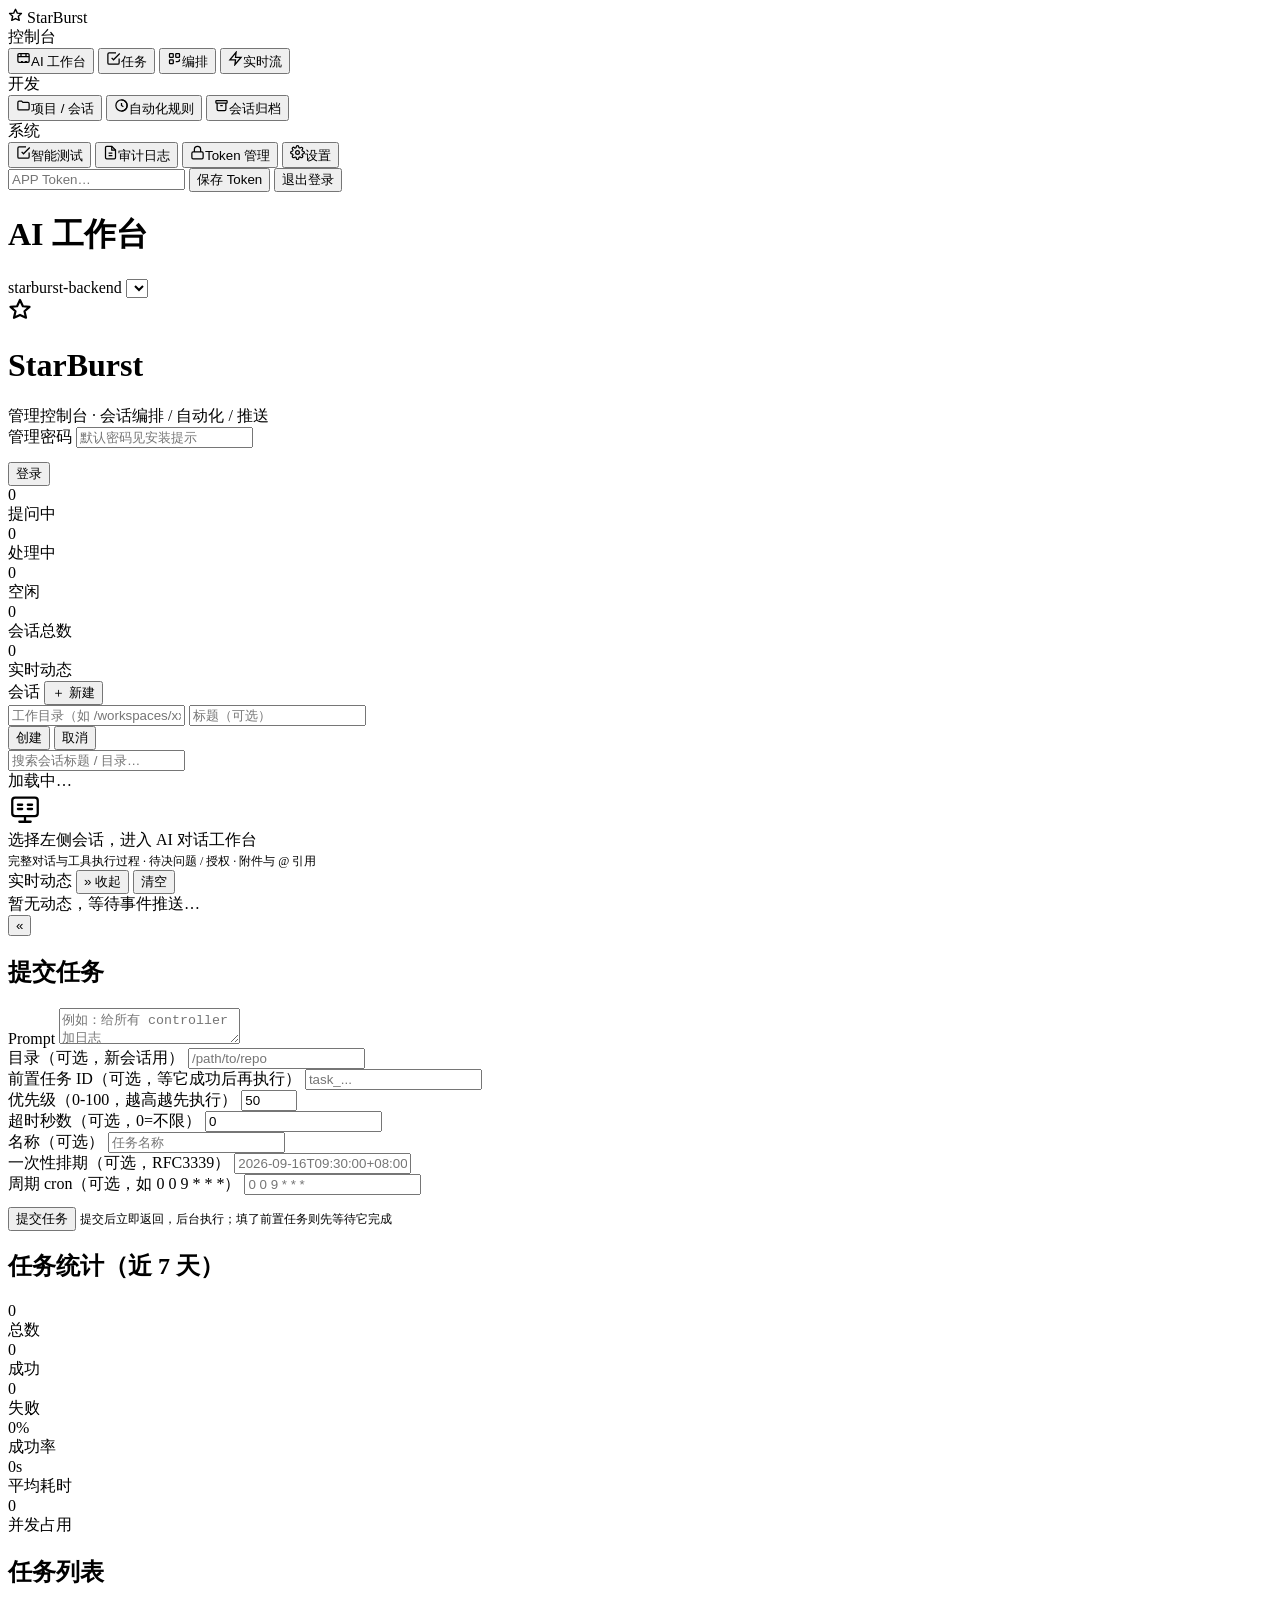
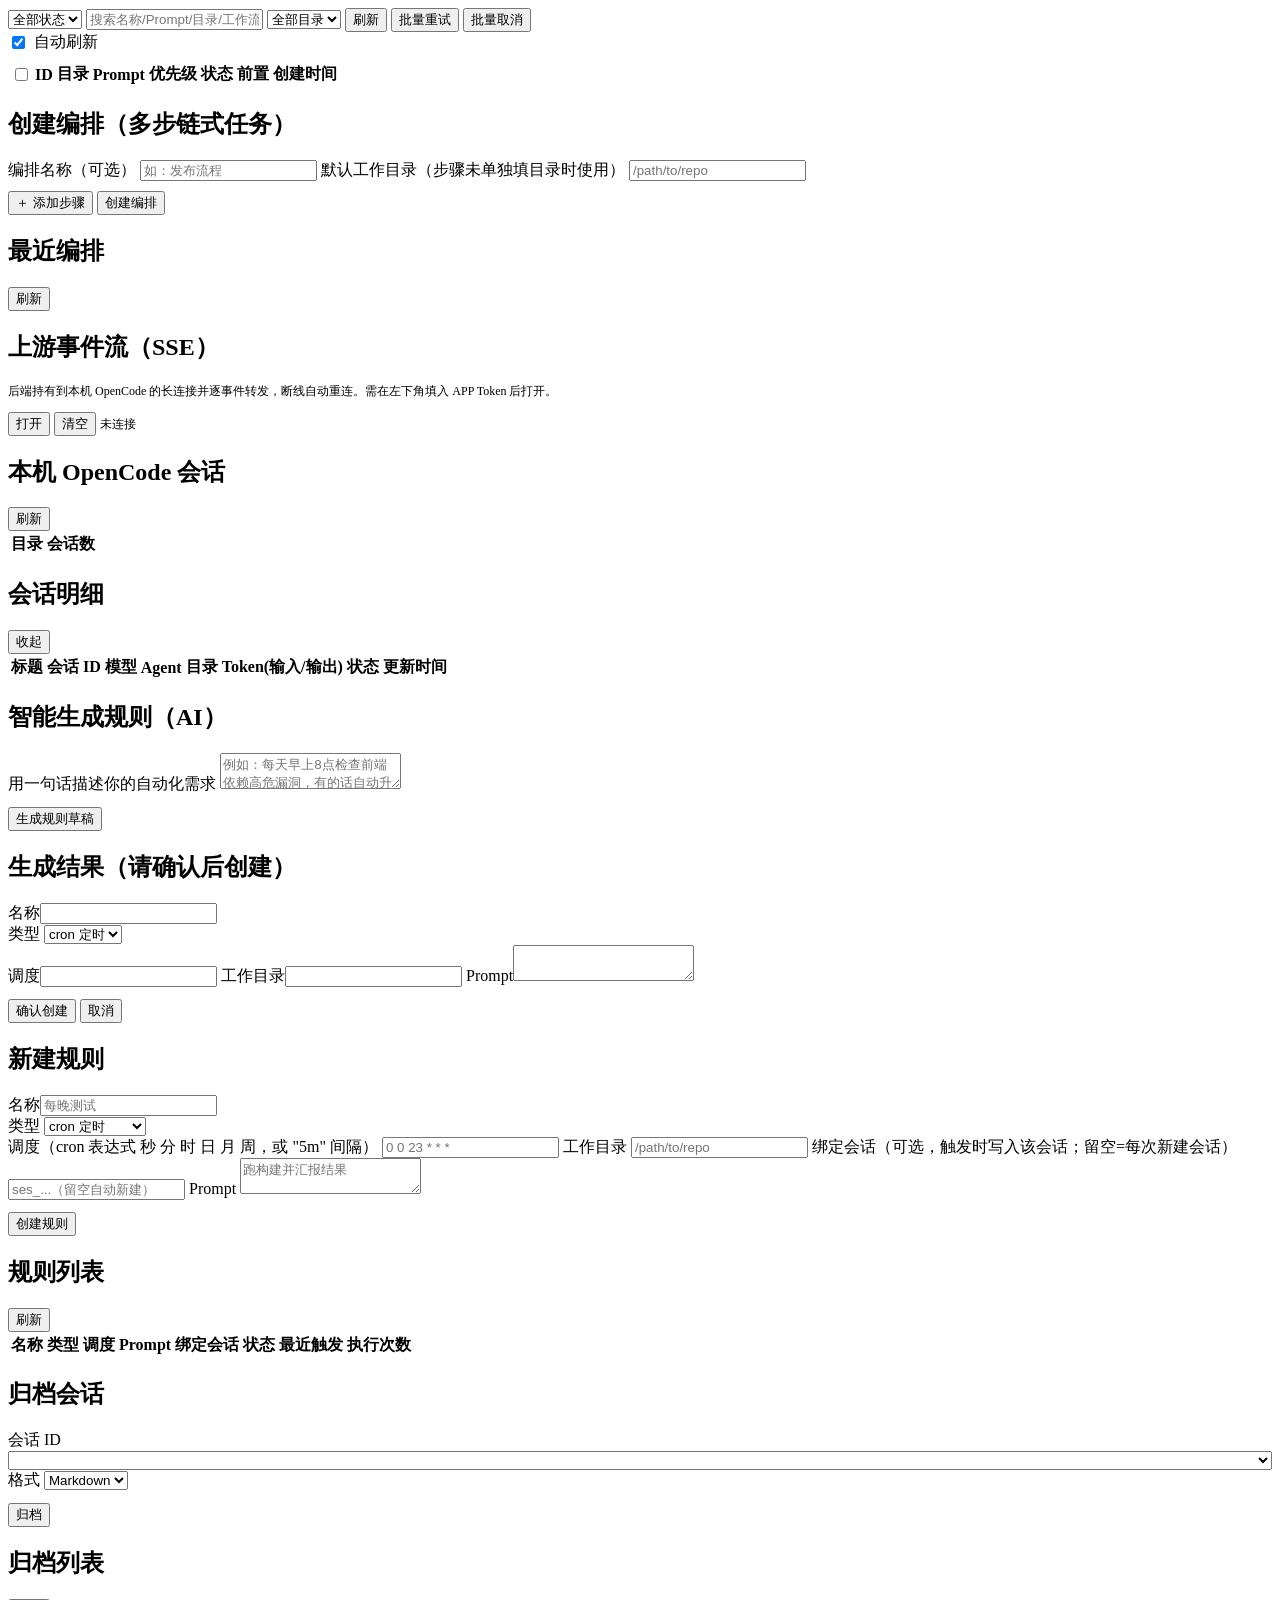
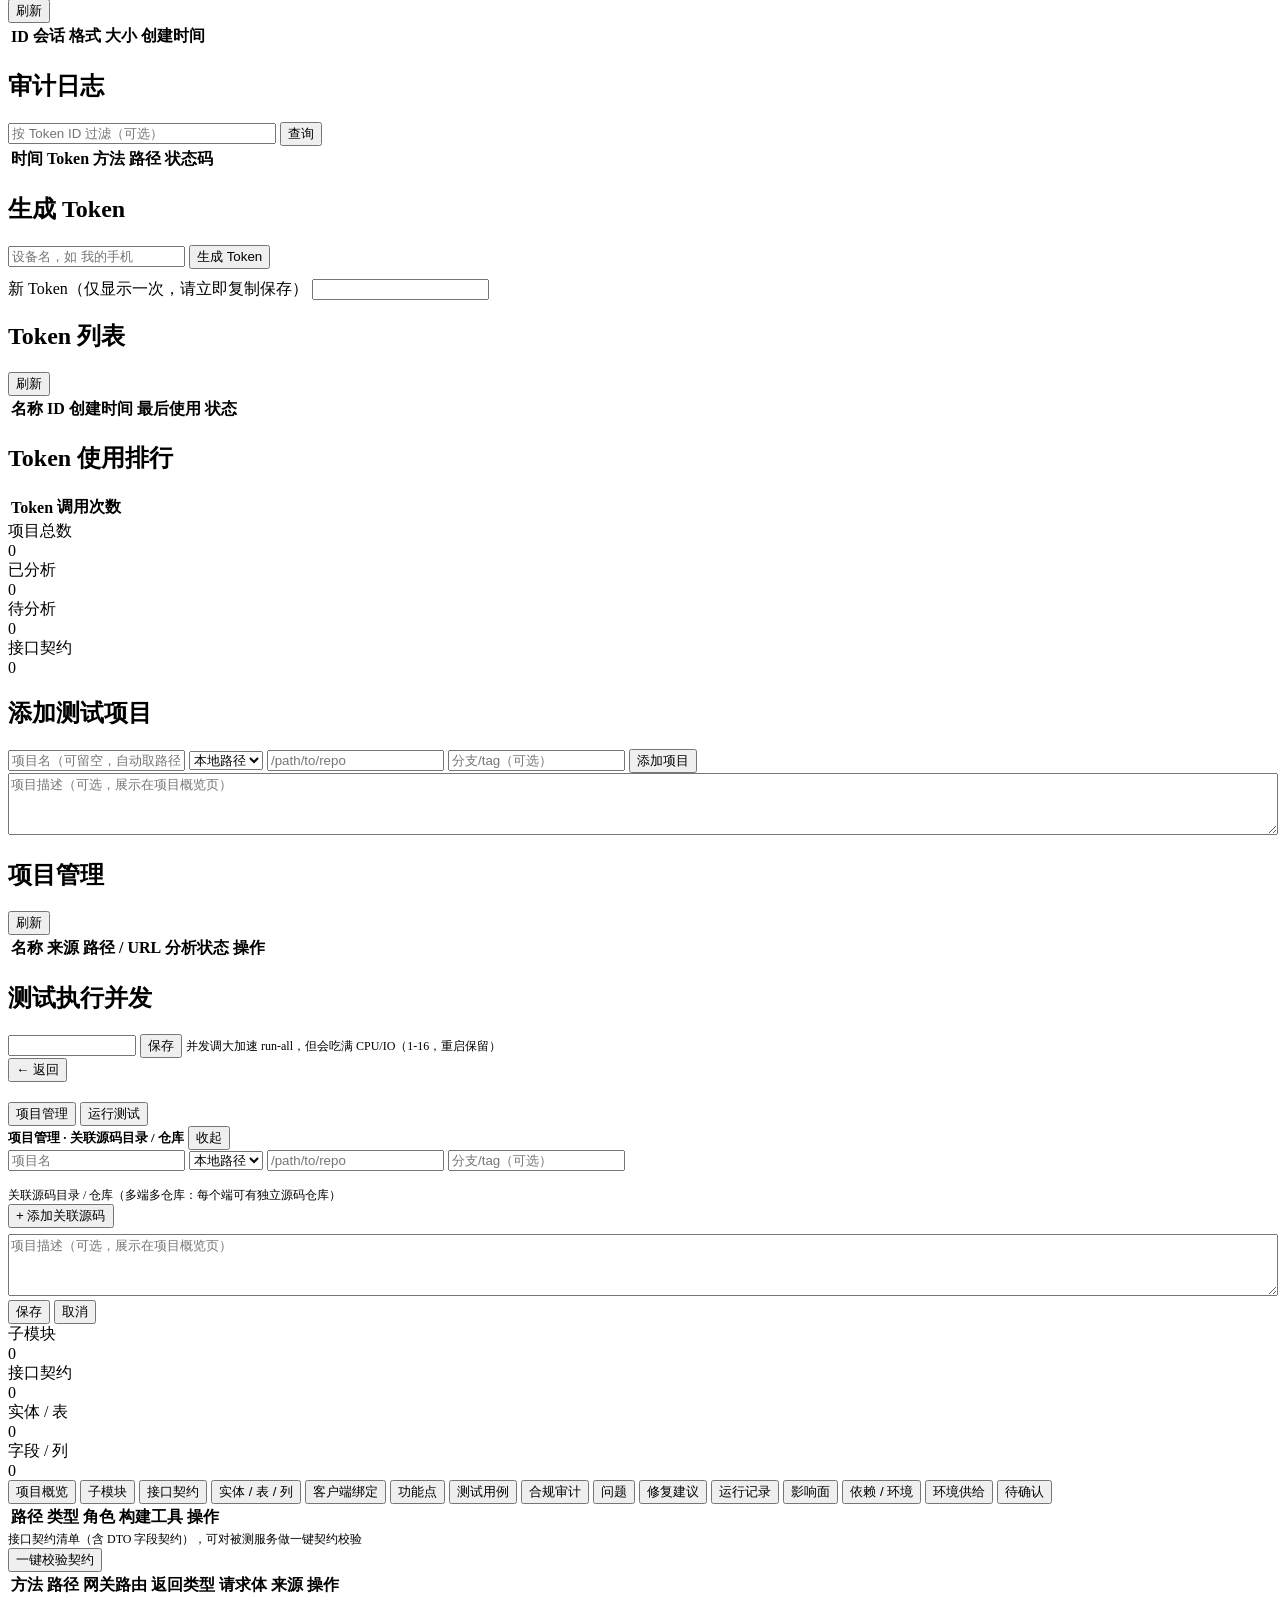
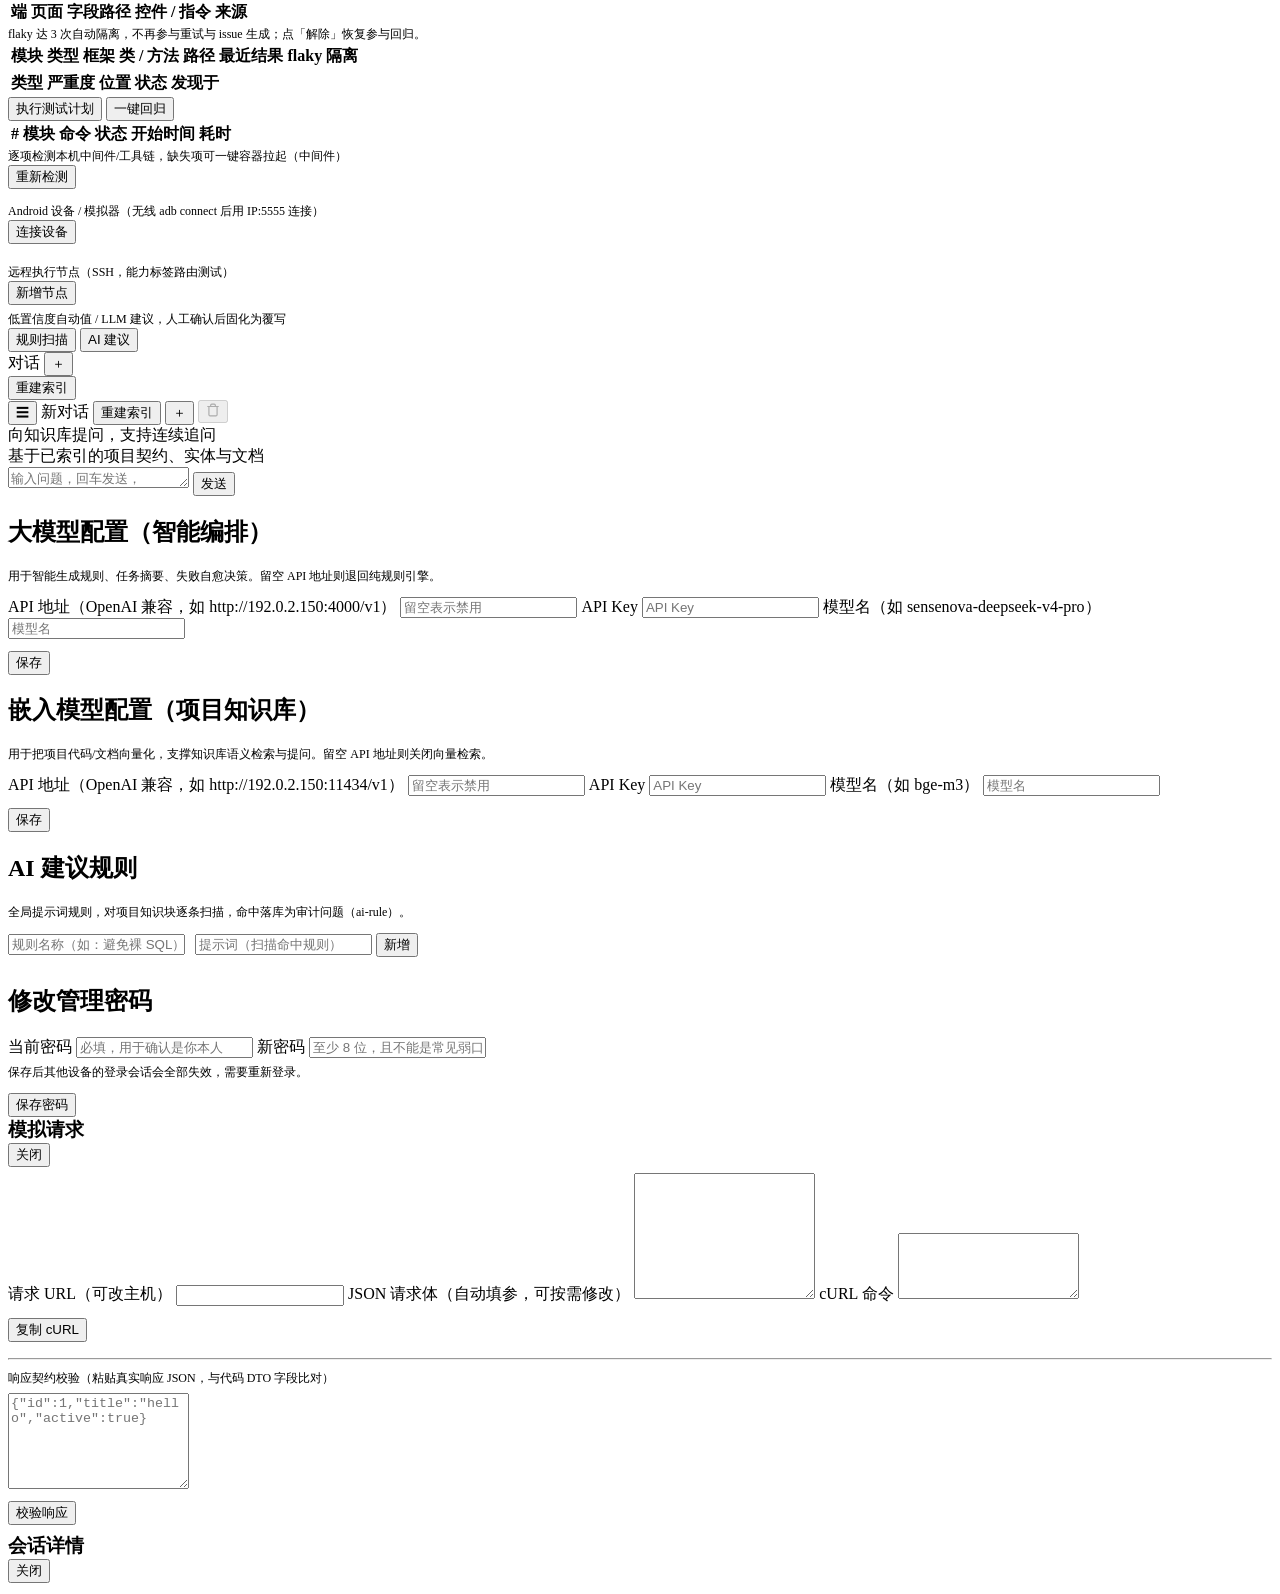
==== commit 0248181d: "feat(webui): intel 前端补 flaky 隔离区视图 + 测试并发设置项 - 测试用例表加「隔离」列：quarantined=1 显示「已隔离」+「解除」按钮（POST /api/in" ====
--- a/internal/webui/static/index.html
+++ b/internal/webui/static/index.html
@@ -12,7 +12,7 @@
      style.css 的 --font-sans / --font-mono 均有系统回退，加载失败只是字形不同。 -->
 <link href="https://fonts.googleapis.com/css2?family=Inter:wght@400;500;600;700&family=JetBrains+Mono:wght@400;500&display=swap" rel="stylesheet" media="print" onload="this.media='all'">
 <noscript><link href="https://fonts.googleapis.com/css2?family=Inter:wght@400;500;600;700&family=JetBrains+Mono:wght@400;500&display=swap" rel="stylesheet"></noscript>
-<link rel="stylesheet" href="/assets/style.css">
+<link rel="stylesheet" href="/assets/style.css?v=__BUILD__">
 <script>
 /* 主题必须在首次绘制前落到 <html>：等 app.js 执行会先闪一帧深色。
    解析规则与 app.js 的 applyTheme 共用同一份语义（模式存在 sb.theme）。 */
@@ -442,6 +442,16 @@
             </table>
           </div>
         </div>
+
+        <!-- 测试执行并发 -->
+        <div class="card">
+          <h2><span class="dot"></span>测试执行并发</h2>
+          <div class="row">
+            <input type="number" id="intelWorkers" min="1" max="16" style="width:120px" title="同时运行的测试进程数">
+            <button class="ghost" onclick="saveIntelWorkersSetting()">保存</button>
+            <span class="muted" style="font-size:12px">并发调大加速 run-all，但会吃满 CPU/IO（1-16，重启保留）</span>
+          </div>
+        </div>
       </div>
 
       <!-- 智能测试 —— 项目详情（独立页面） -->
@@ -550,8 +560,9 @@
                 <div id="intelFeatureList" style="display:flex;flex-direction:column;gap:var(--sp-sm)"></div>
               </div>
               <div class="intel-panel hidden" id="intelPanel-cases">
+                <div class="muted" style="font-size:12px;margin-bottom:var(--sp-sm)">flaky 达 3 次自动隔离，不再参与重试与 issue 生成；点「解除」恢复参与回归。</div>
                 <div class="table-wrap">
-                  <table id="intelCaseTable"><thead><tr><th>模块</th><th>类型</th><th>框架</th><th>类 / 方法</th><th>路径</th><th>最近结果</th><th>flaky</th></tr></thead><tbody></tbody></table>
+                  <table id="intelCaseTable"><thead><tr><th>模块</th><th>类型</th><th>框架</th><th>类 / 方法</th><th>路径</th><th>最近结果</th><th>flaky</th><th>隔离</th></tr></thead><tbody></tbody></table>
                 </div>
               </div>
               <div class="intel-panel hidden" id="intelPanel-findings">
@@ -750,7 +761,7 @@
   </div>
 </div>
 
-<script src="/assets/chat.js"></script>
-<script src="/assets/app.js"></script>
+<script src="/assets/chat.js?v=__BUILD__"></script>
+<script src="/assets/app.js?v=__BUILD__"></script>
 </body>
 </html>
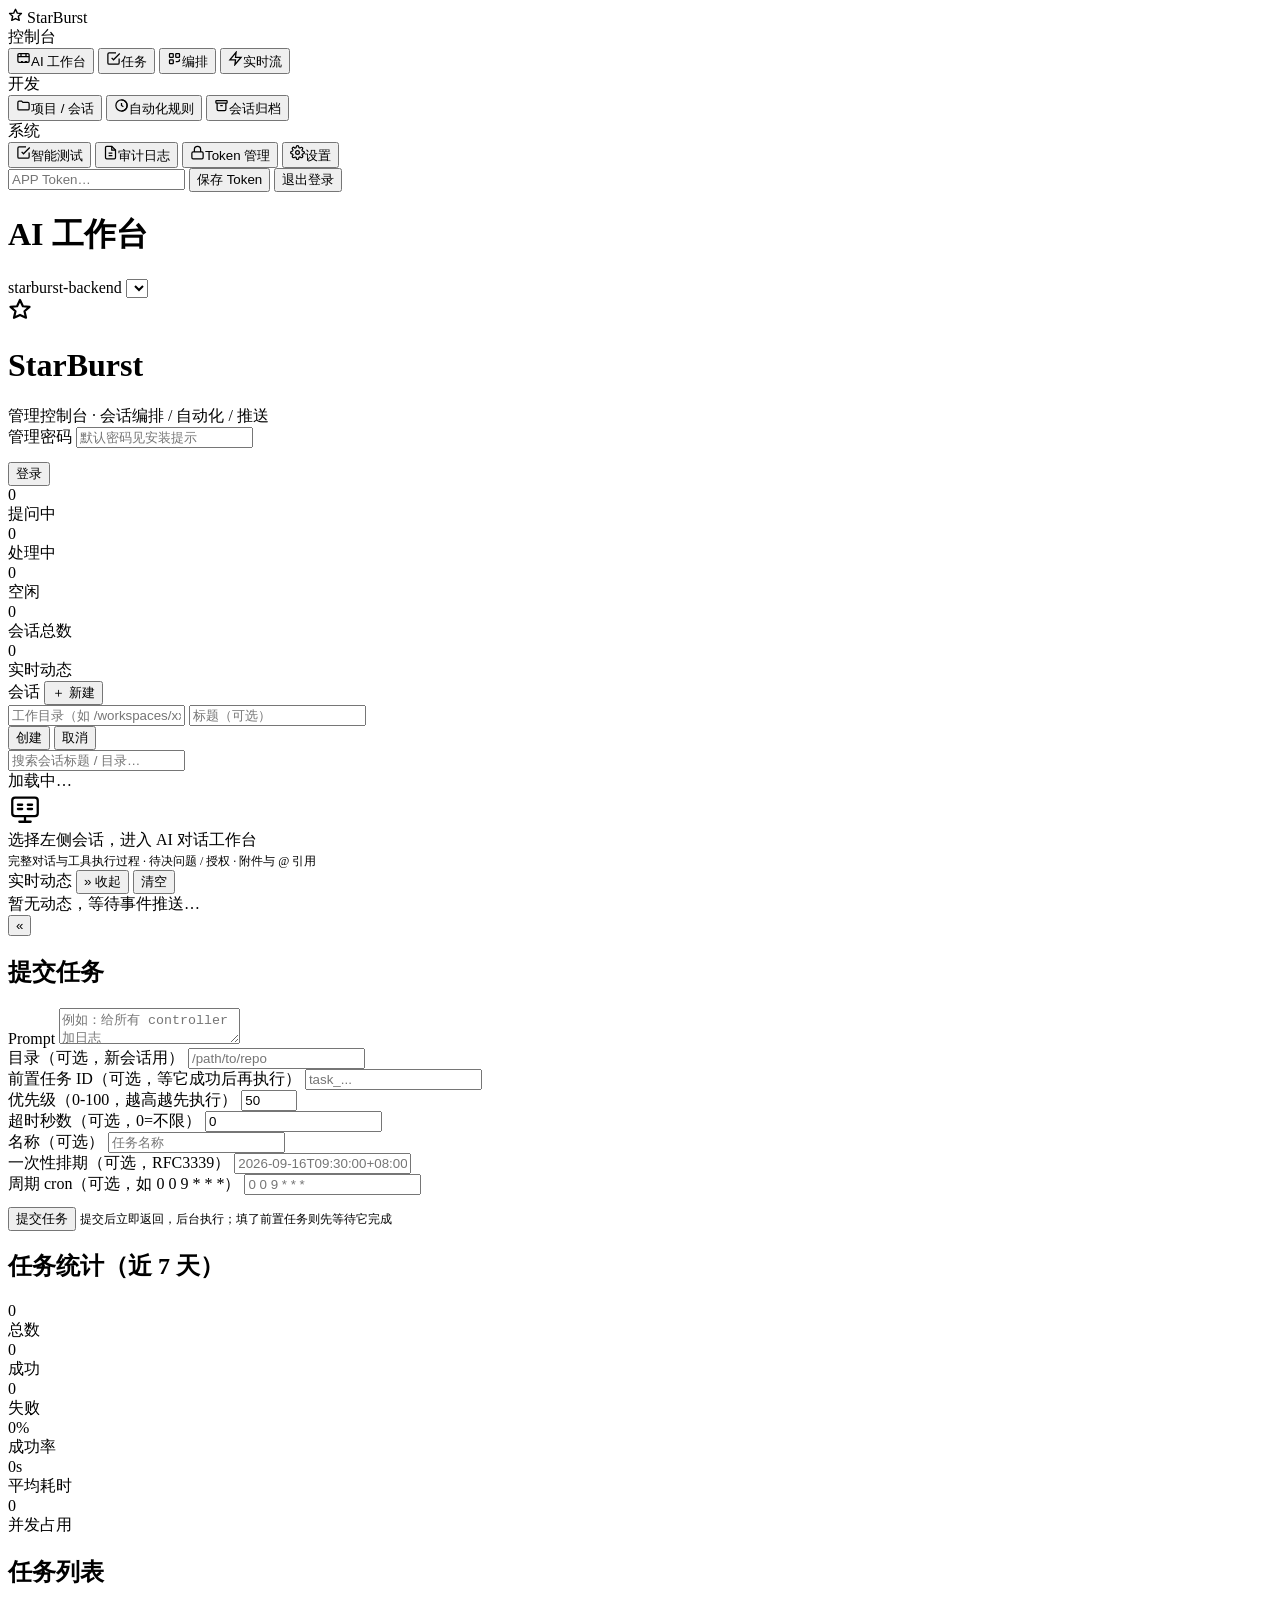
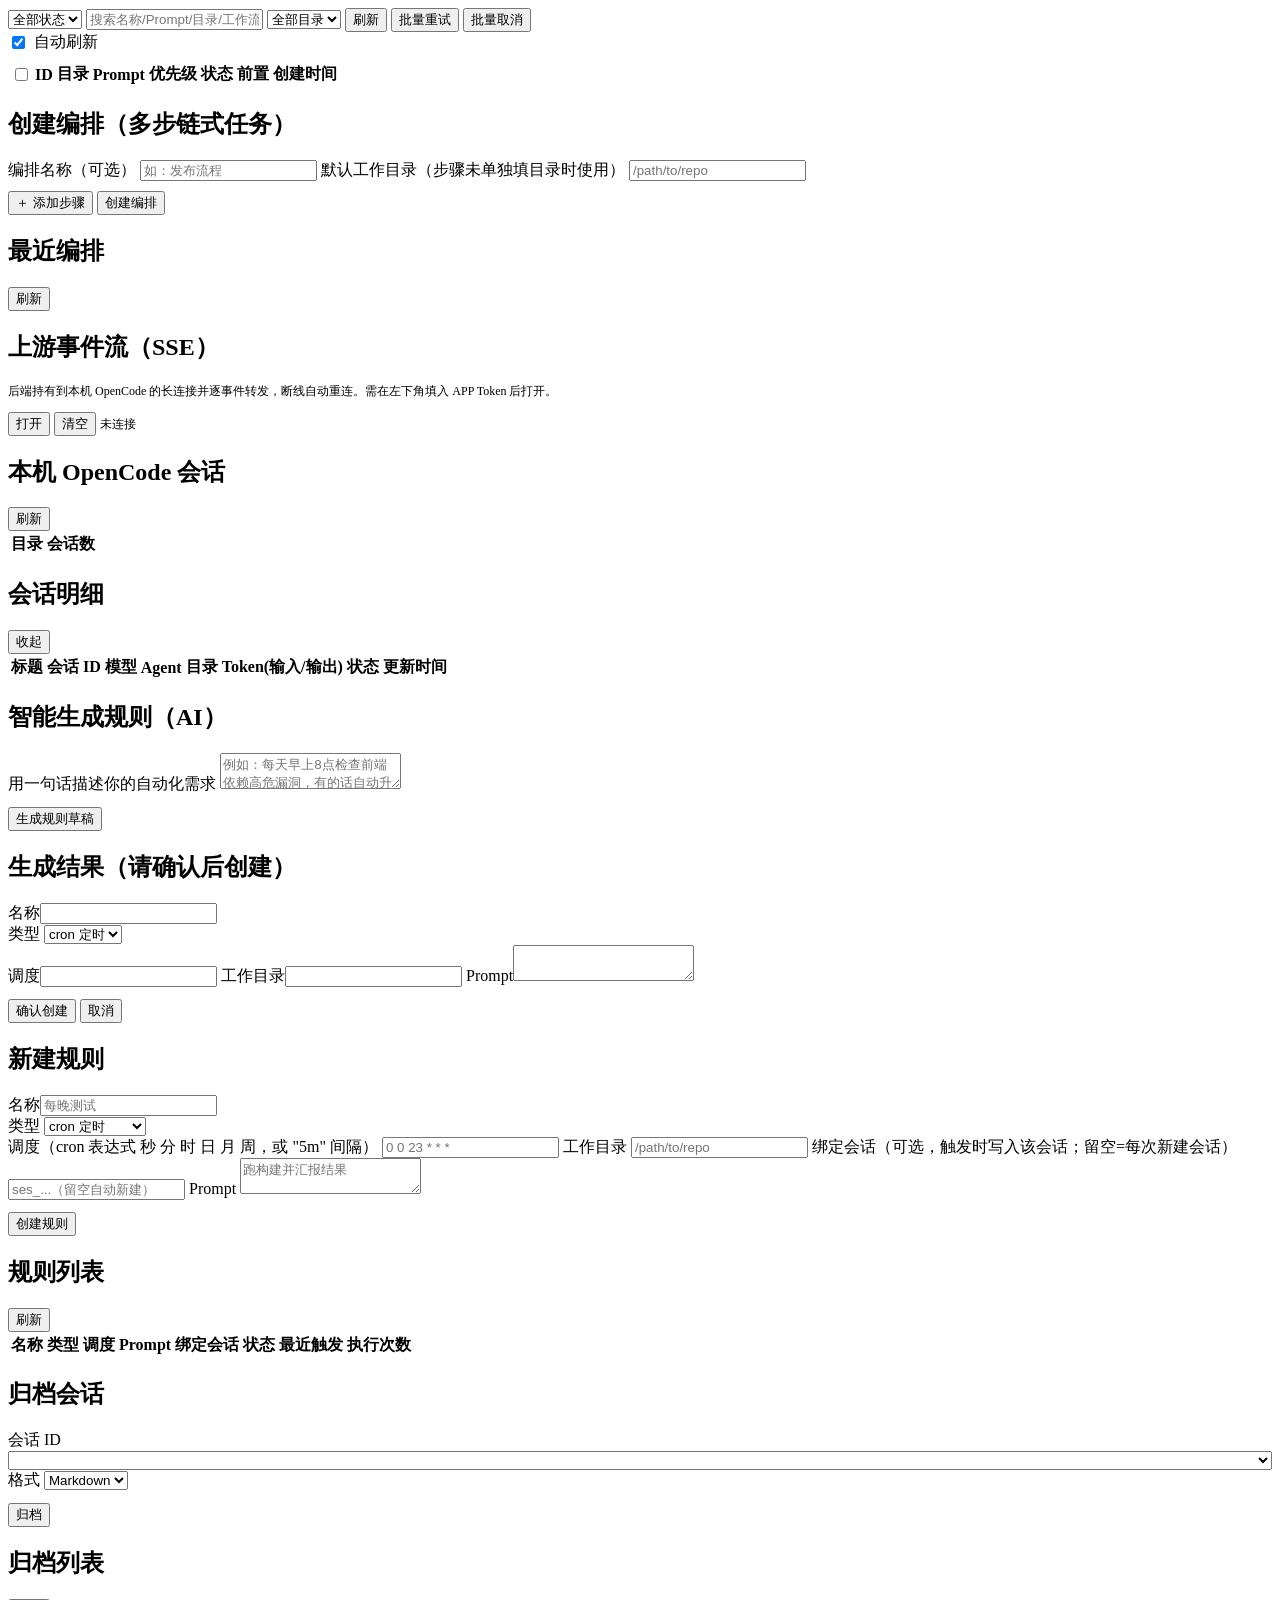
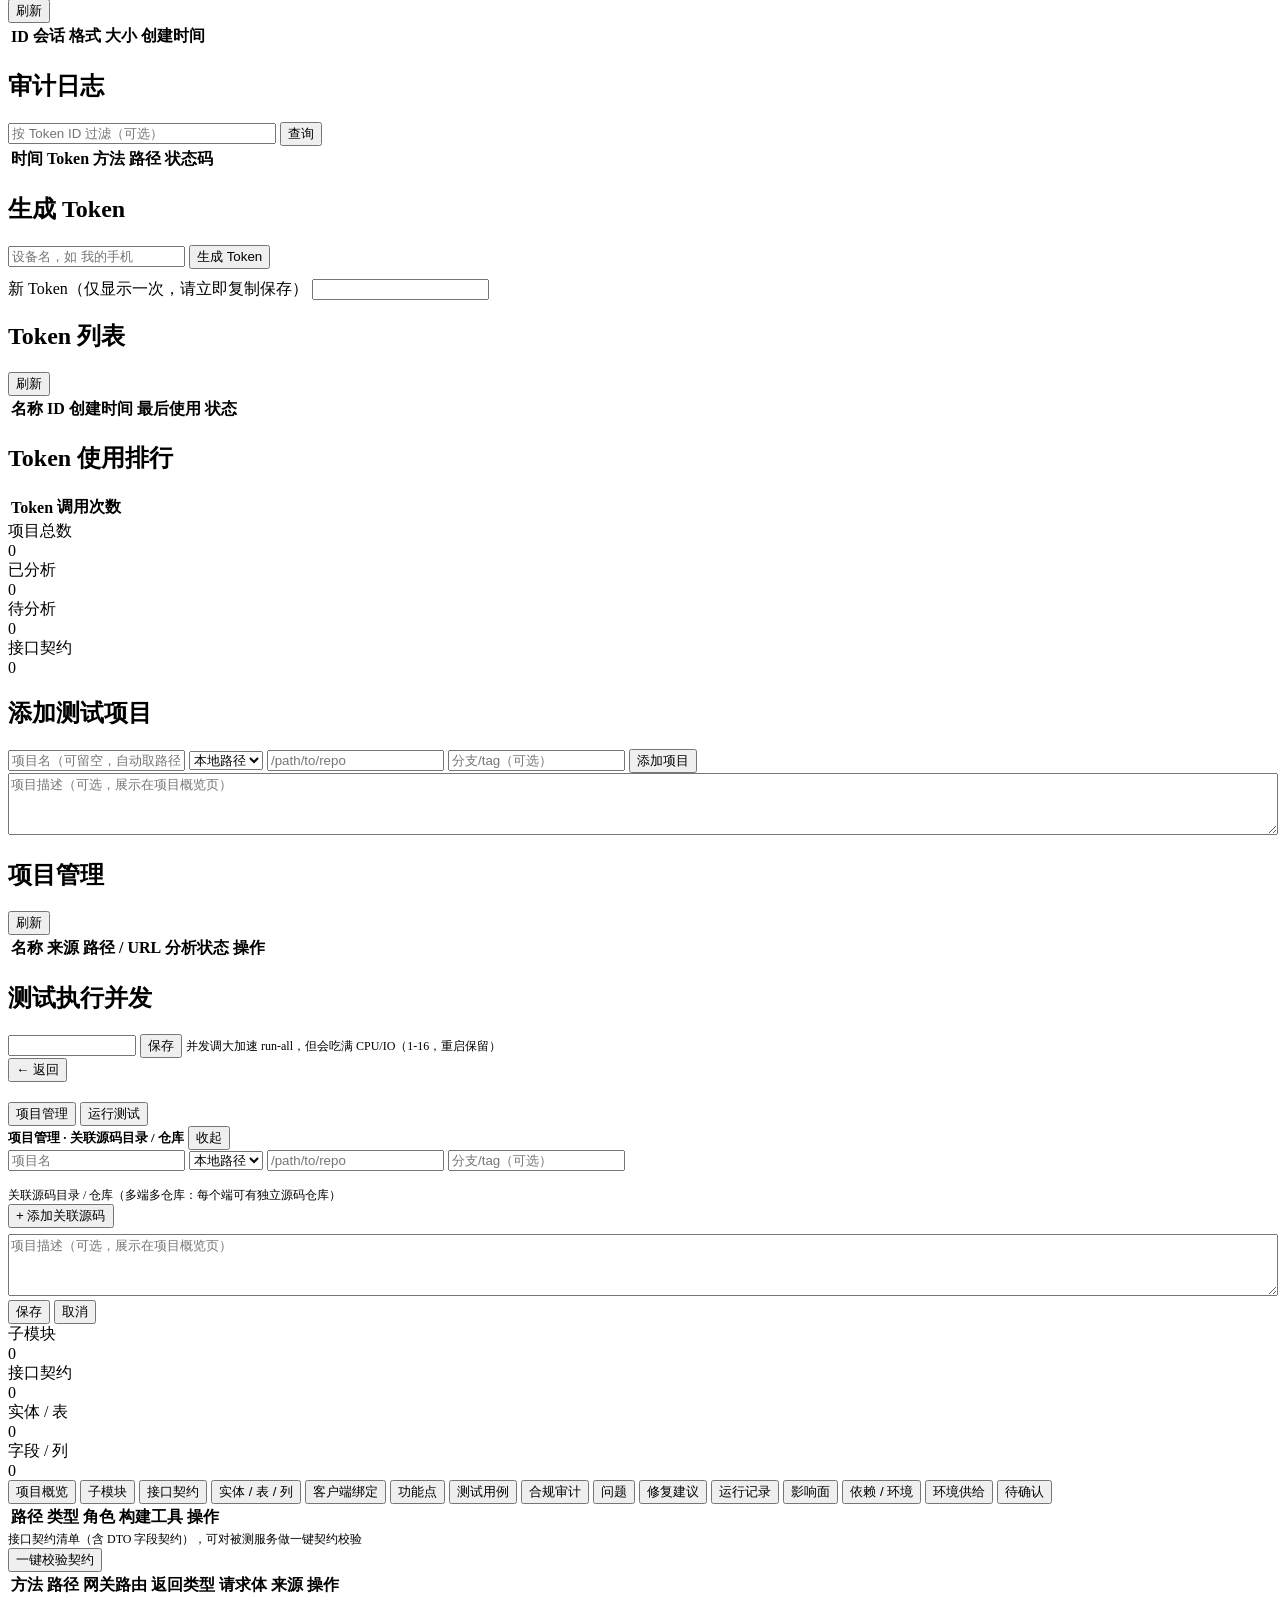
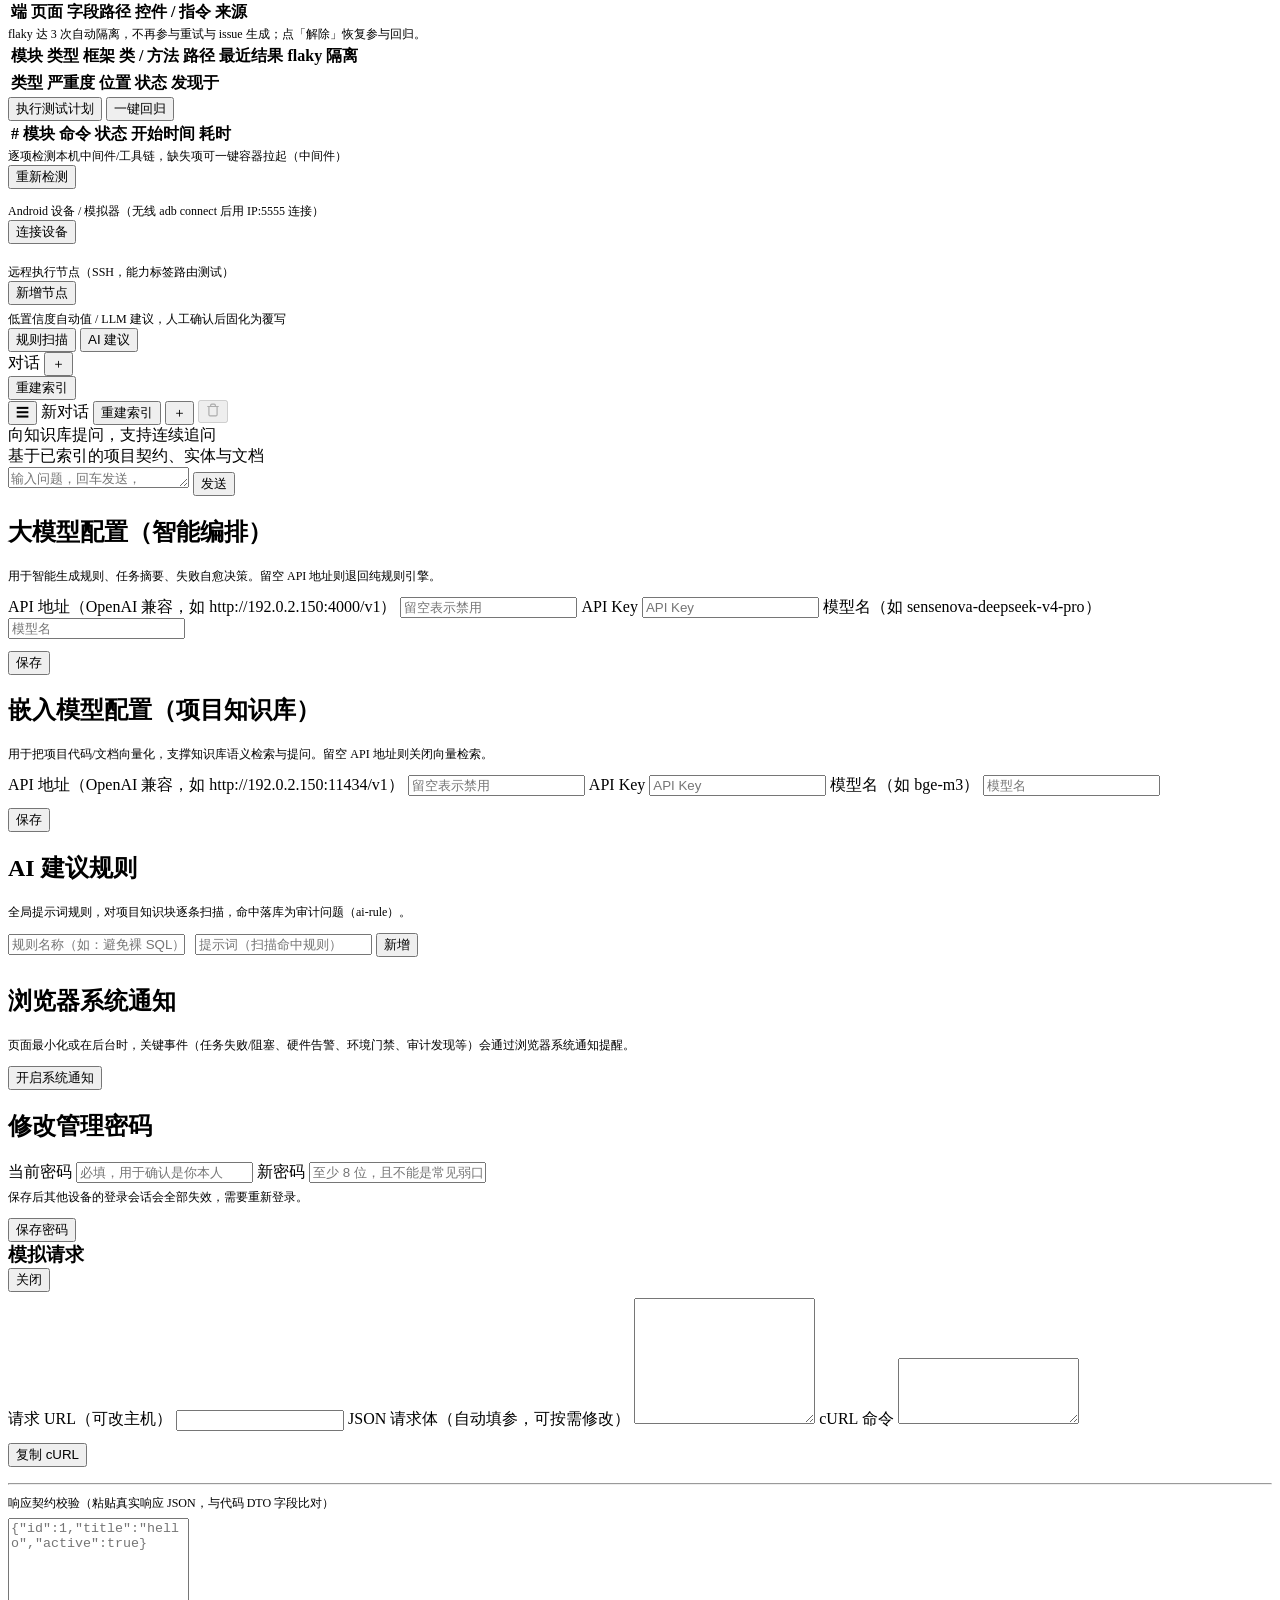
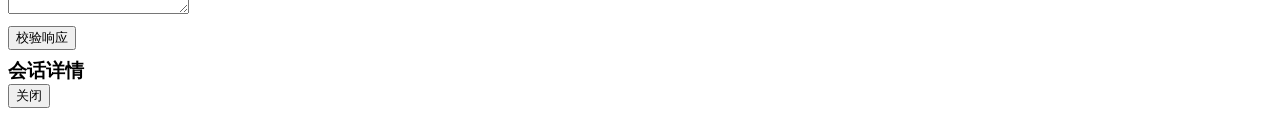
==== commit 6066e2d1: "feat(webui): 支持浏览器系统通知 页面最小化或在后台时，关键事件（任务失败/阻塞、硬件告警、环境门禁、 审计发现、任务重排队）通过 Notification API 弹系统通知；前台仍用站" ====
--- a/internal/webui/static/index.html
+++ b/internal/webui/static/index.html
@@ -706,6 +706,15 @@
           <div id="aiRuleMsg" class="msg"></div>
         </div>
         <div class="card">
+          <h2><span class="dot"></span>浏览器系统通知</h2>
+          <p class="muted" style="font-size:12px;margin-top:0">页面最小化或在后台时，关键事件（任务失败/阻塞、硬件告警、环境门禁、审计发现等）会通过浏览器系统通知提醒。</p>
+          <div class="row" style="margin-top:12px">
+            <button onclick="sysNotifOn() ? disableSysNotif() : enableSysNotif()" id="sysNotifBtn">开启系统通知</button>
+            <span id="sysNotifStatus" class="muted" style="font-size:12px"></span>
+          </div>
+          <div id="sysNotifMsg" class="msg"></div>
+        </div>
+        <div class="card">
           <h2><span class="dot"></span>修改管理密码</h2>
           <label>当前密码</label>
           <input type="password" id="curpw" autocomplete="current-password" placeholder="必填，用于确认是你本人">
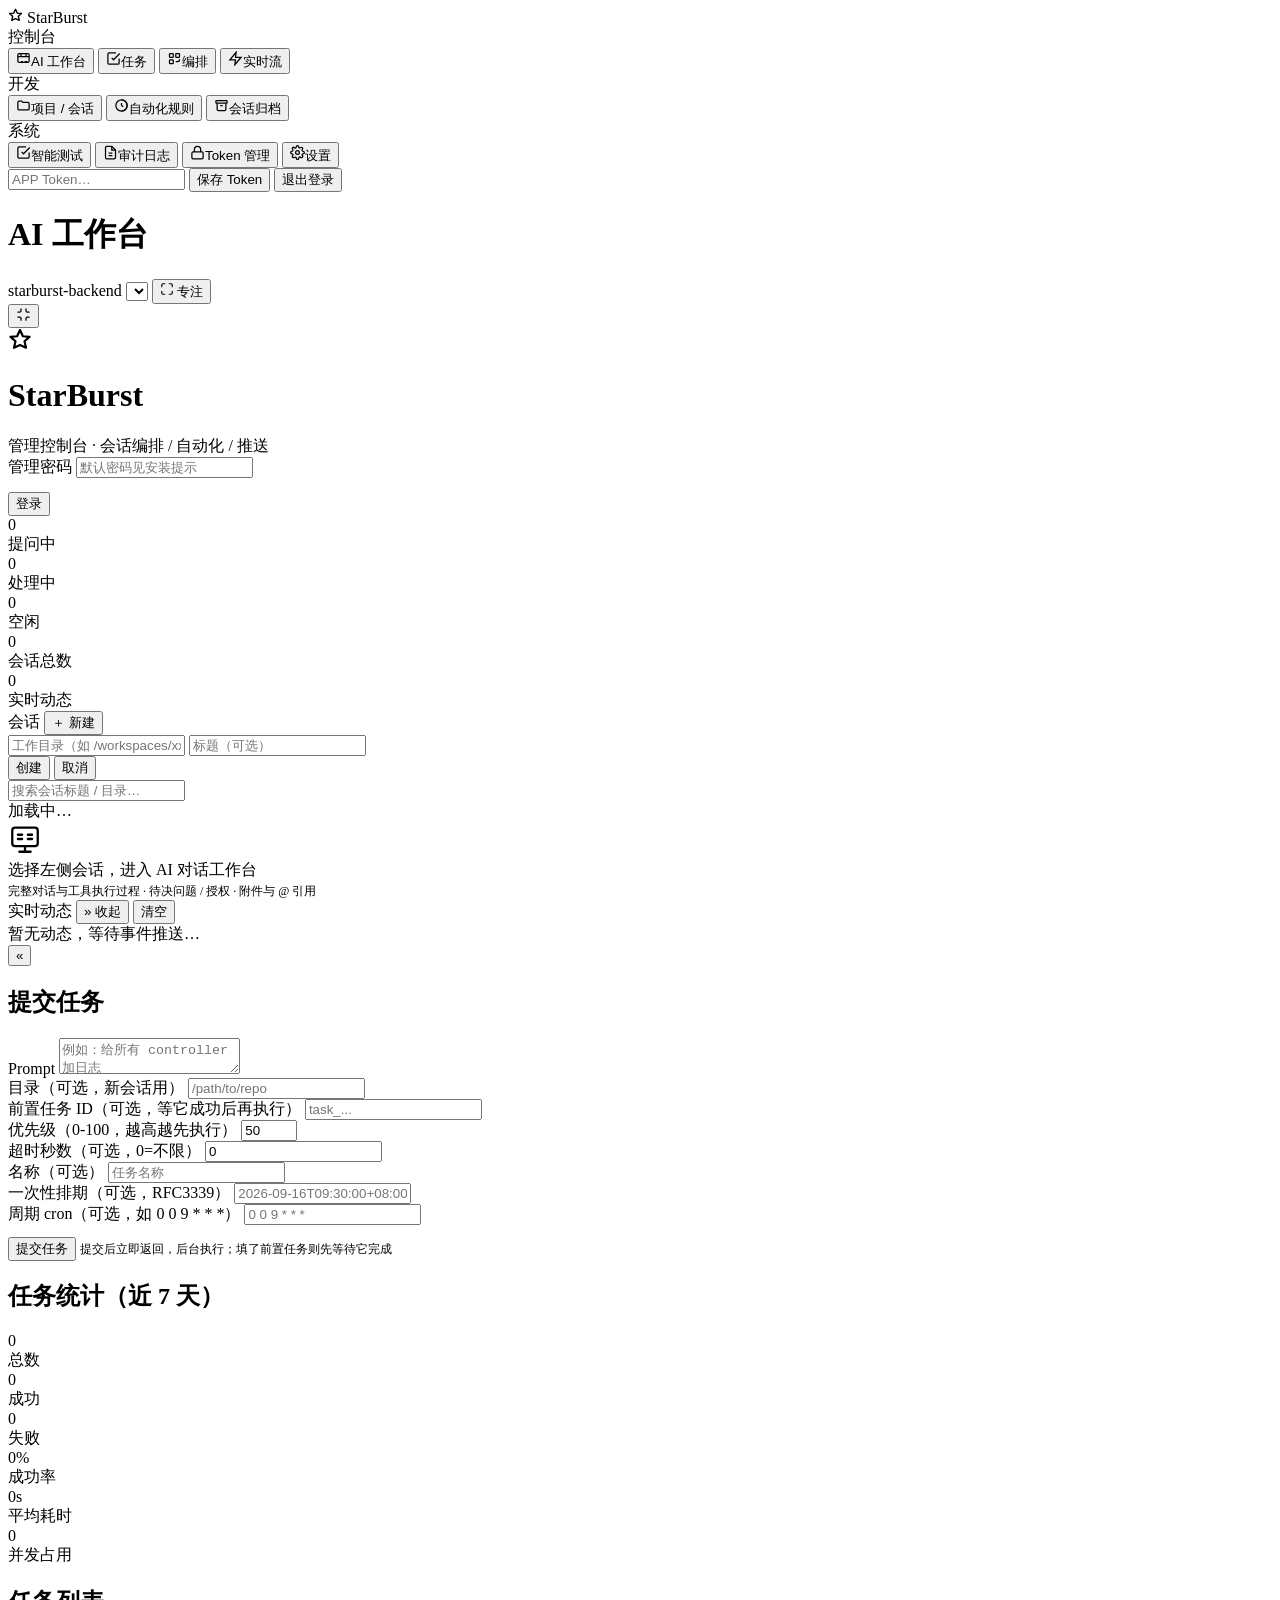
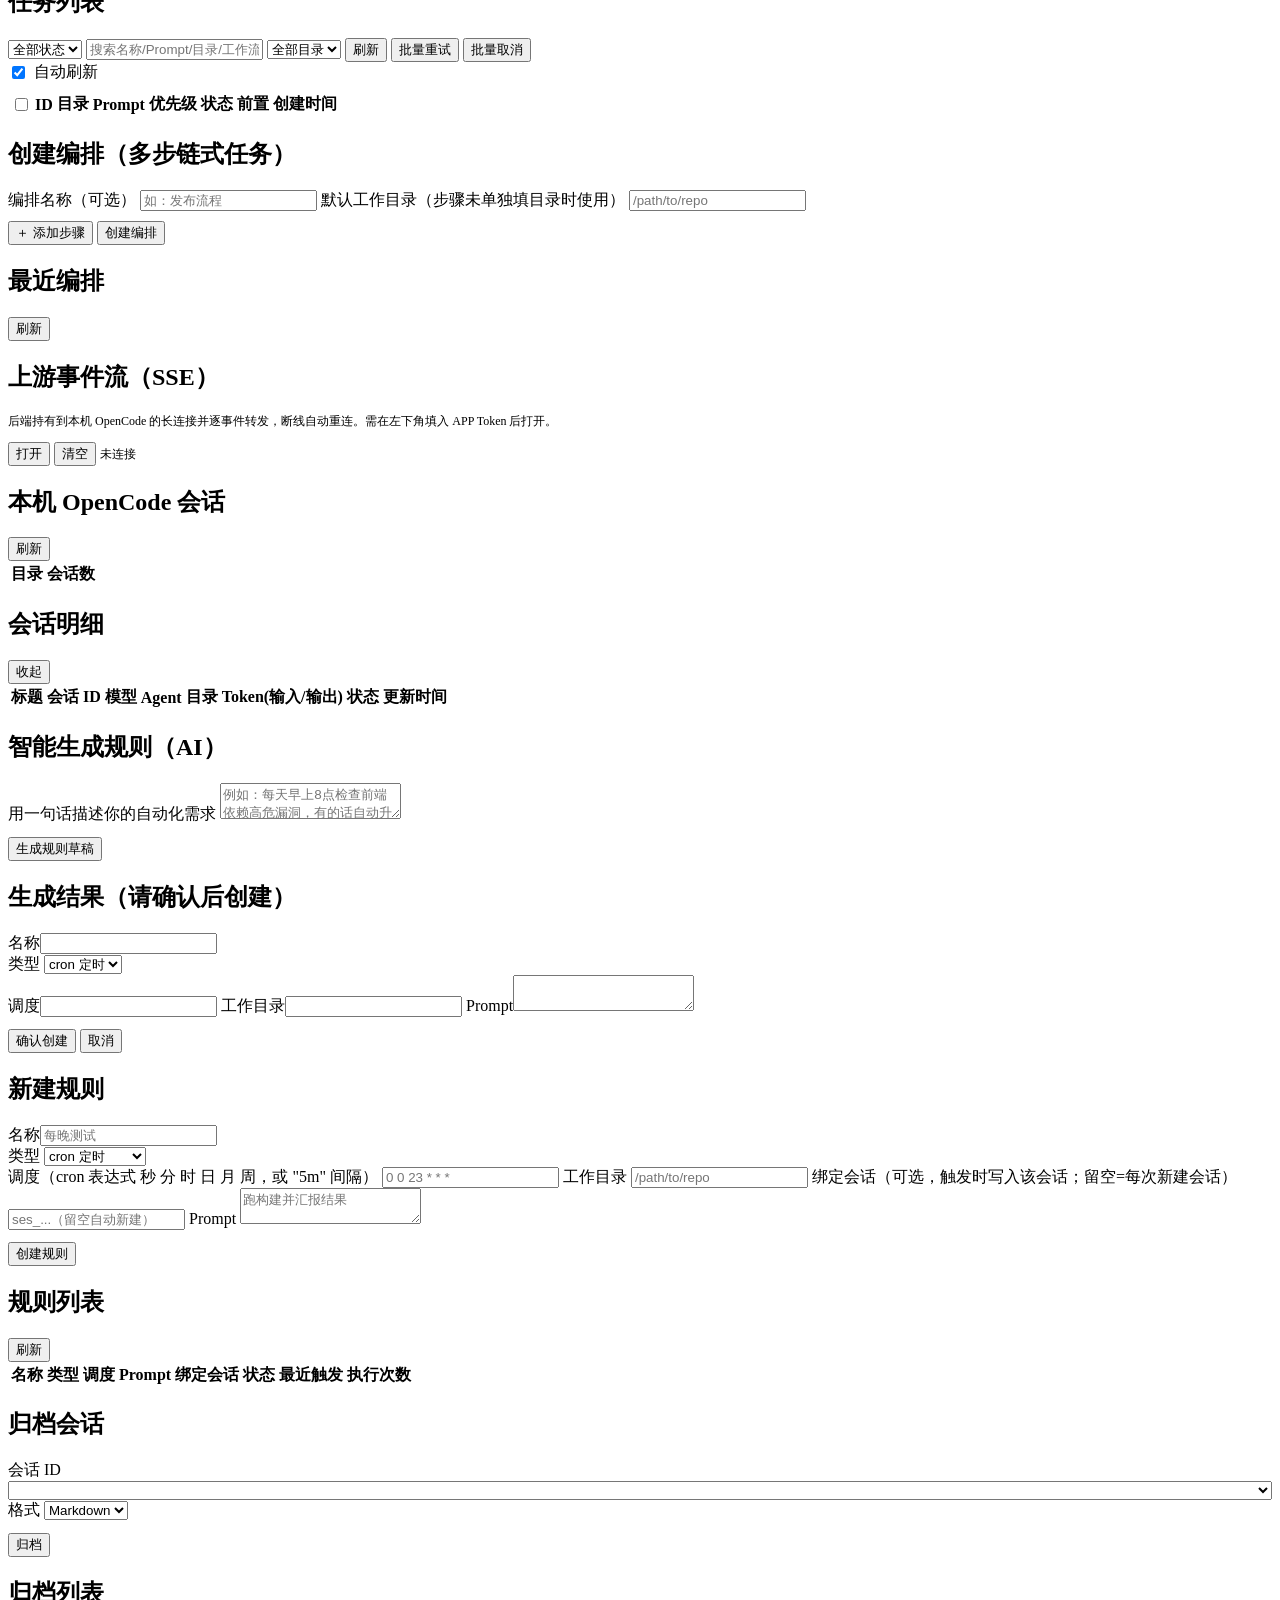
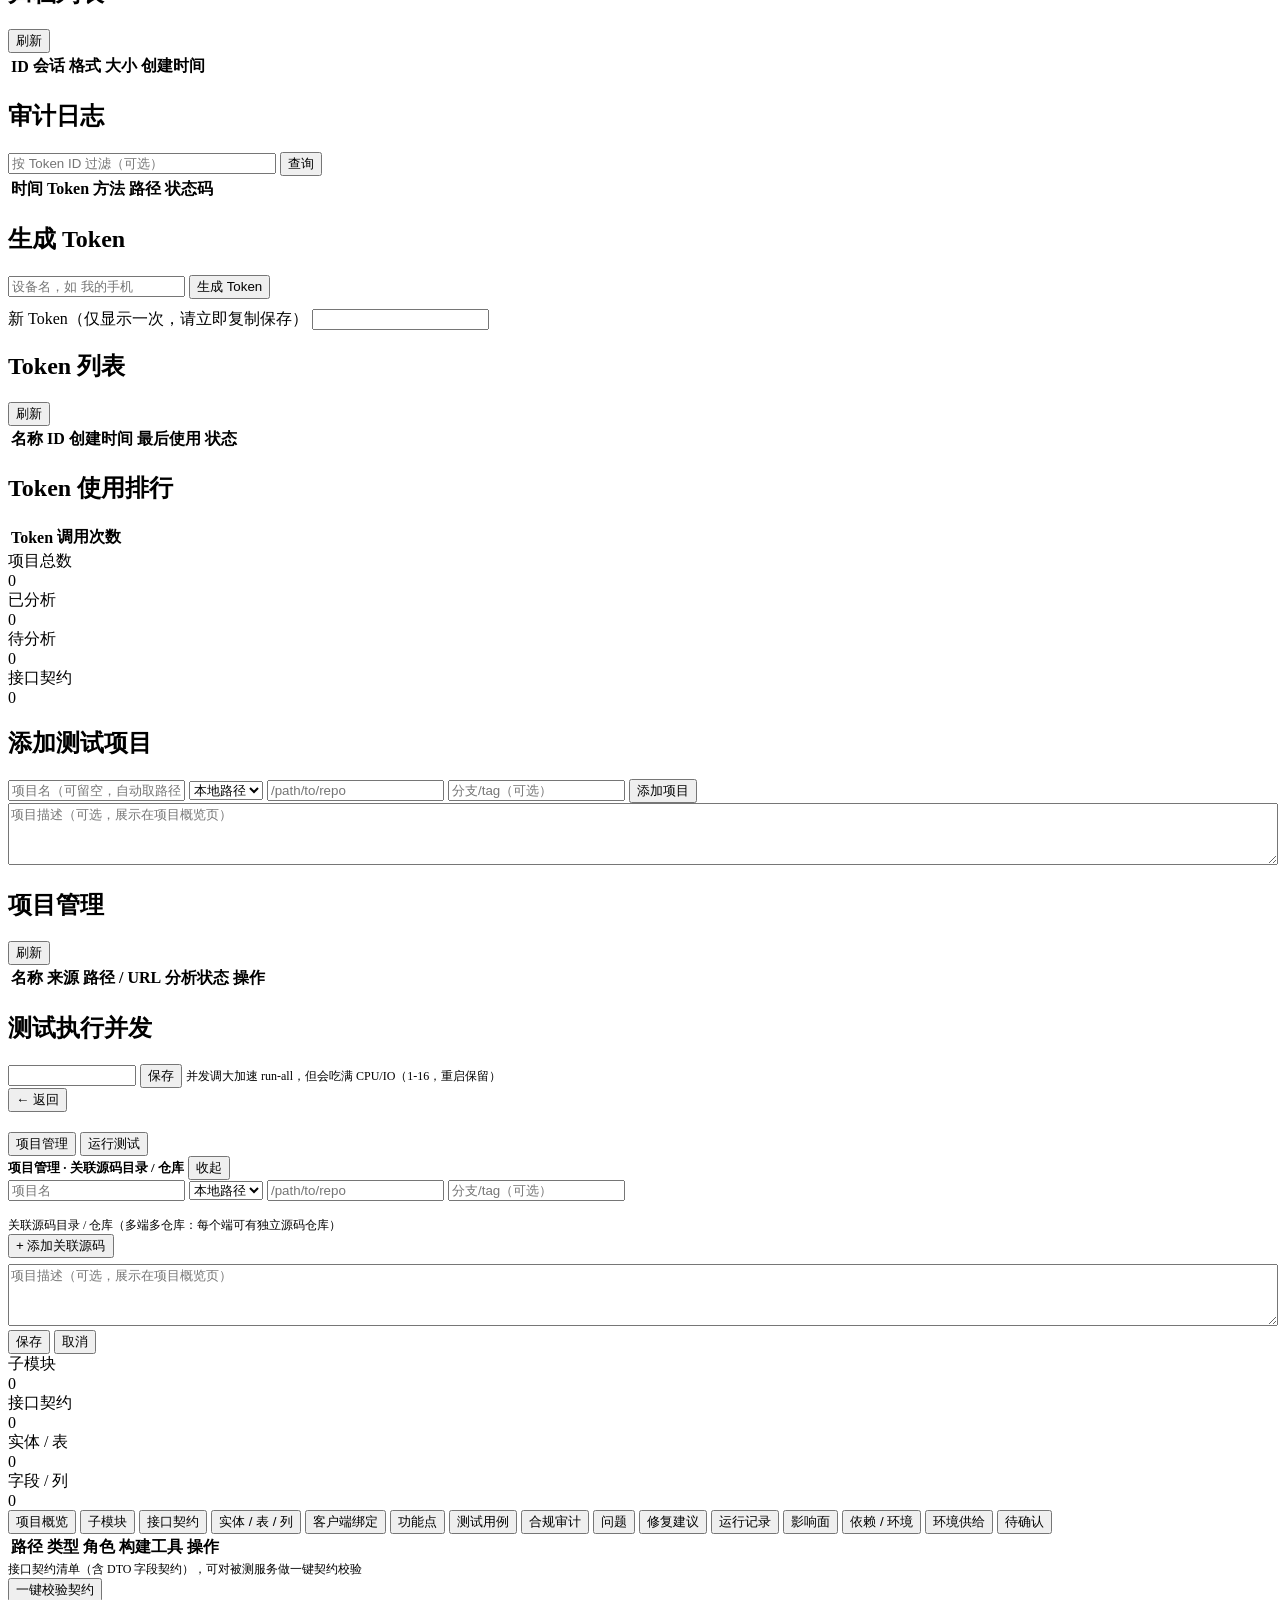
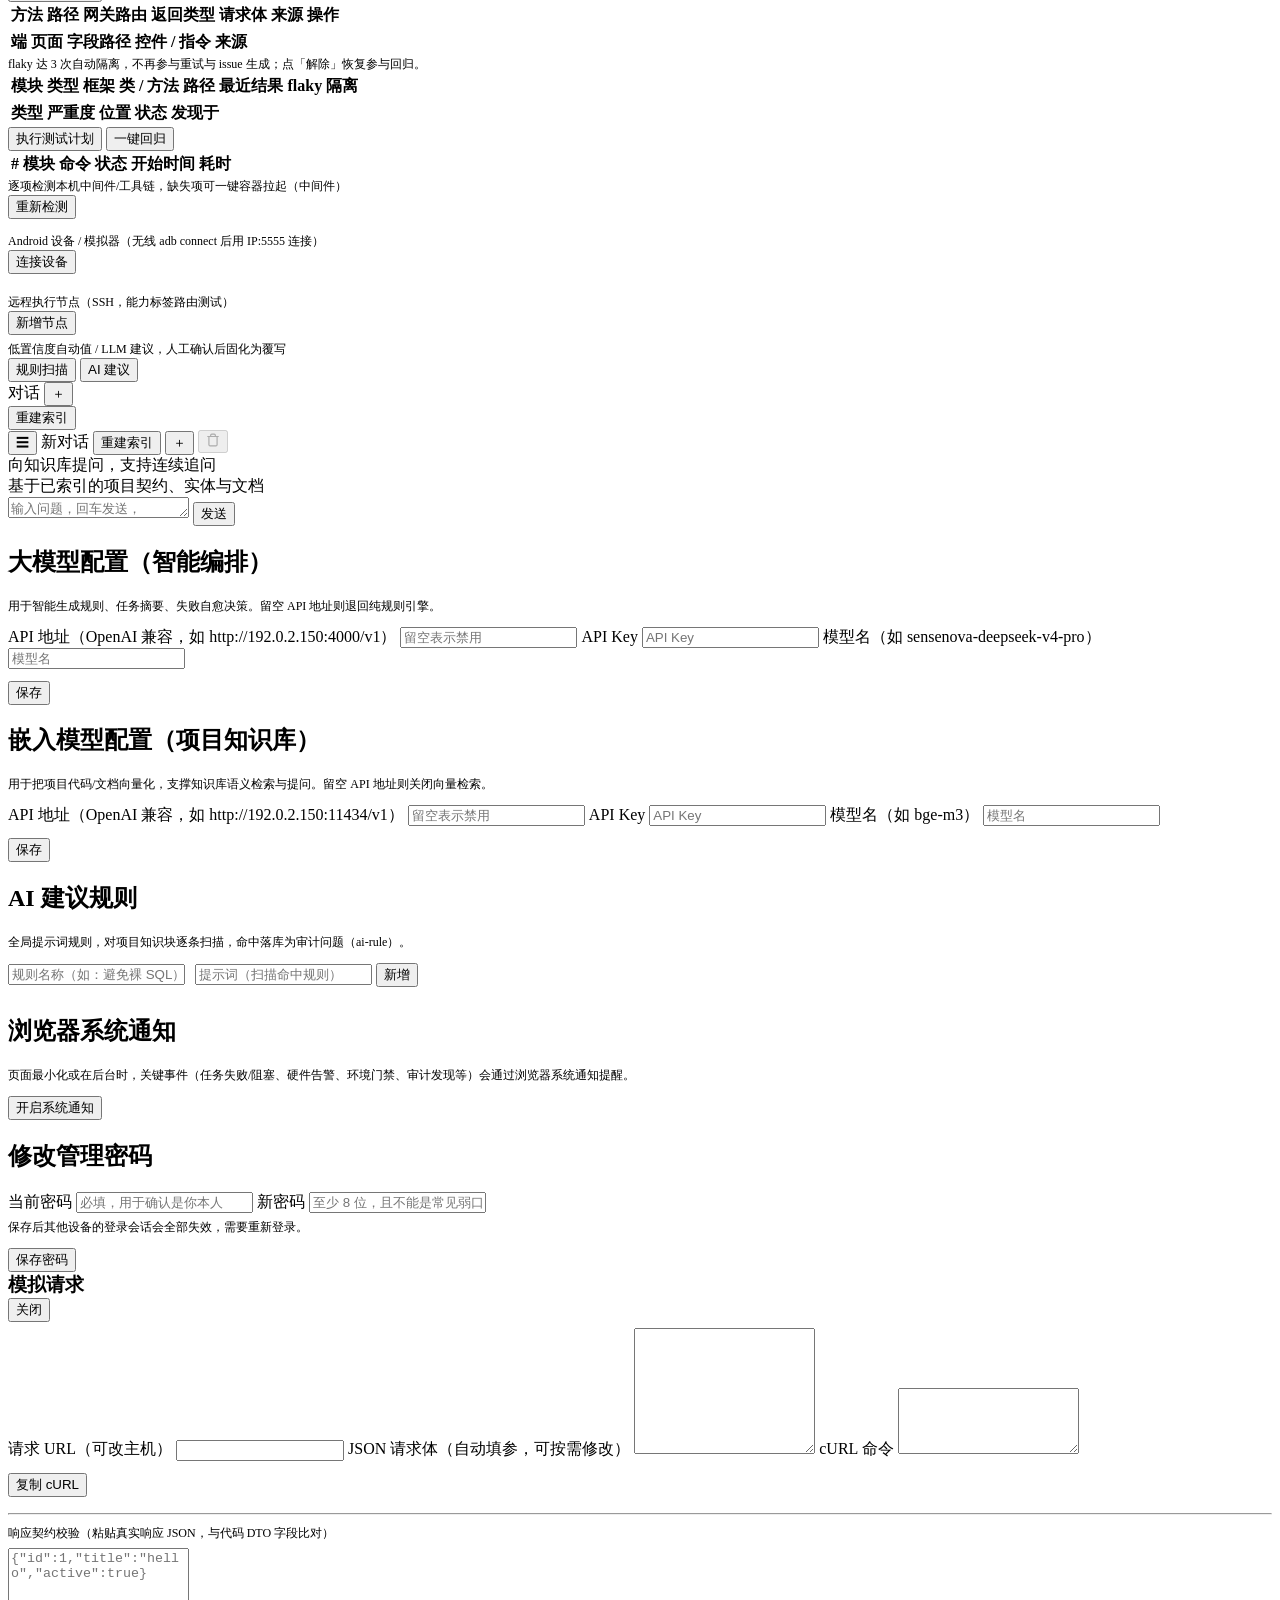
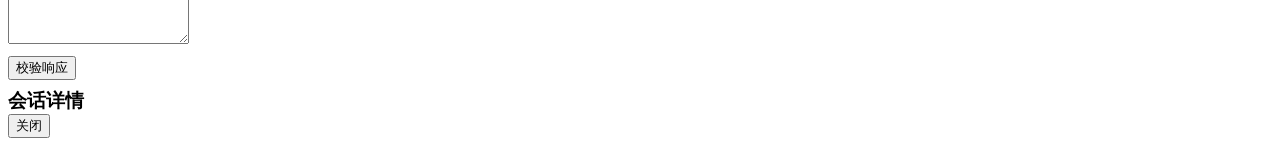
==== commit d8f2c775: "feat(webui): 工作台专注模式 顶栏新增专注模式按钮，隐藏侧栏菜单与标题栏，AI 工作台全屏沉浸； 页面右上角浮现悬浮退出按钮，切到其他页面自动退出专注模式。" ====
--- a/internal/webui/static/index.html
+++ b/internal/webui/static/index.html
@@ -62,7 +62,16 @@
       <span class="plate">starburst-backend</span>
       <!-- 顶栏而不是侧栏：手机上侧栏收成图标栏，带文字的 select 放不下。 -->
       <select id="themeMode" class="theme-pick" aria-label="外观主题" title="外观主题"></select>
+      <!-- 专注模式：隐藏标题与菜单栏，工作台全屏沉浸 -->
+      <button id="focusModeBtn" class="ghost sm" type="button" title="专注模式：隐藏标题与菜单栏" onclick="toggleFocusMode()">
+        <svg width="14" height="14" viewBox="0 0 24 24" fill="none" stroke="currentColor" stroke-width="2" stroke-linecap="round" stroke-linejoin="round"><path d="M8 3H5a2 2 0 0 0-2 2v3m18 0V5a2 2 0 0 0-2-2h-3m0 18h3a2 2 0 0 0 2-2v-3M3 16v3a2 2 0 0 0 2 2h3"/></svg>
+        <span class="txt">专注</span>
+      </button>
     </header>
+
+    <button id="focusRestoreBtn" class="focus-restore hidden" type="button" title="退出专注模式" onclick="toggleFocusMode()">
+      <svg width="15" height="15" viewBox="0 0 24 24" fill="none" stroke="currentColor" stroke-width="2" stroke-linecap="round" stroke-linejoin="round"><path d="M8 3v3a2 2 0 0 1-2 2H3m18 0h-3a2 2 0 0 1-2-2V3m0 18v-3a2 2 0 0 1 2-2h3M3 16h3a2 2 0 0 1 2 2v3"/></svg>
+    </button>
 
     <div class="content">
 
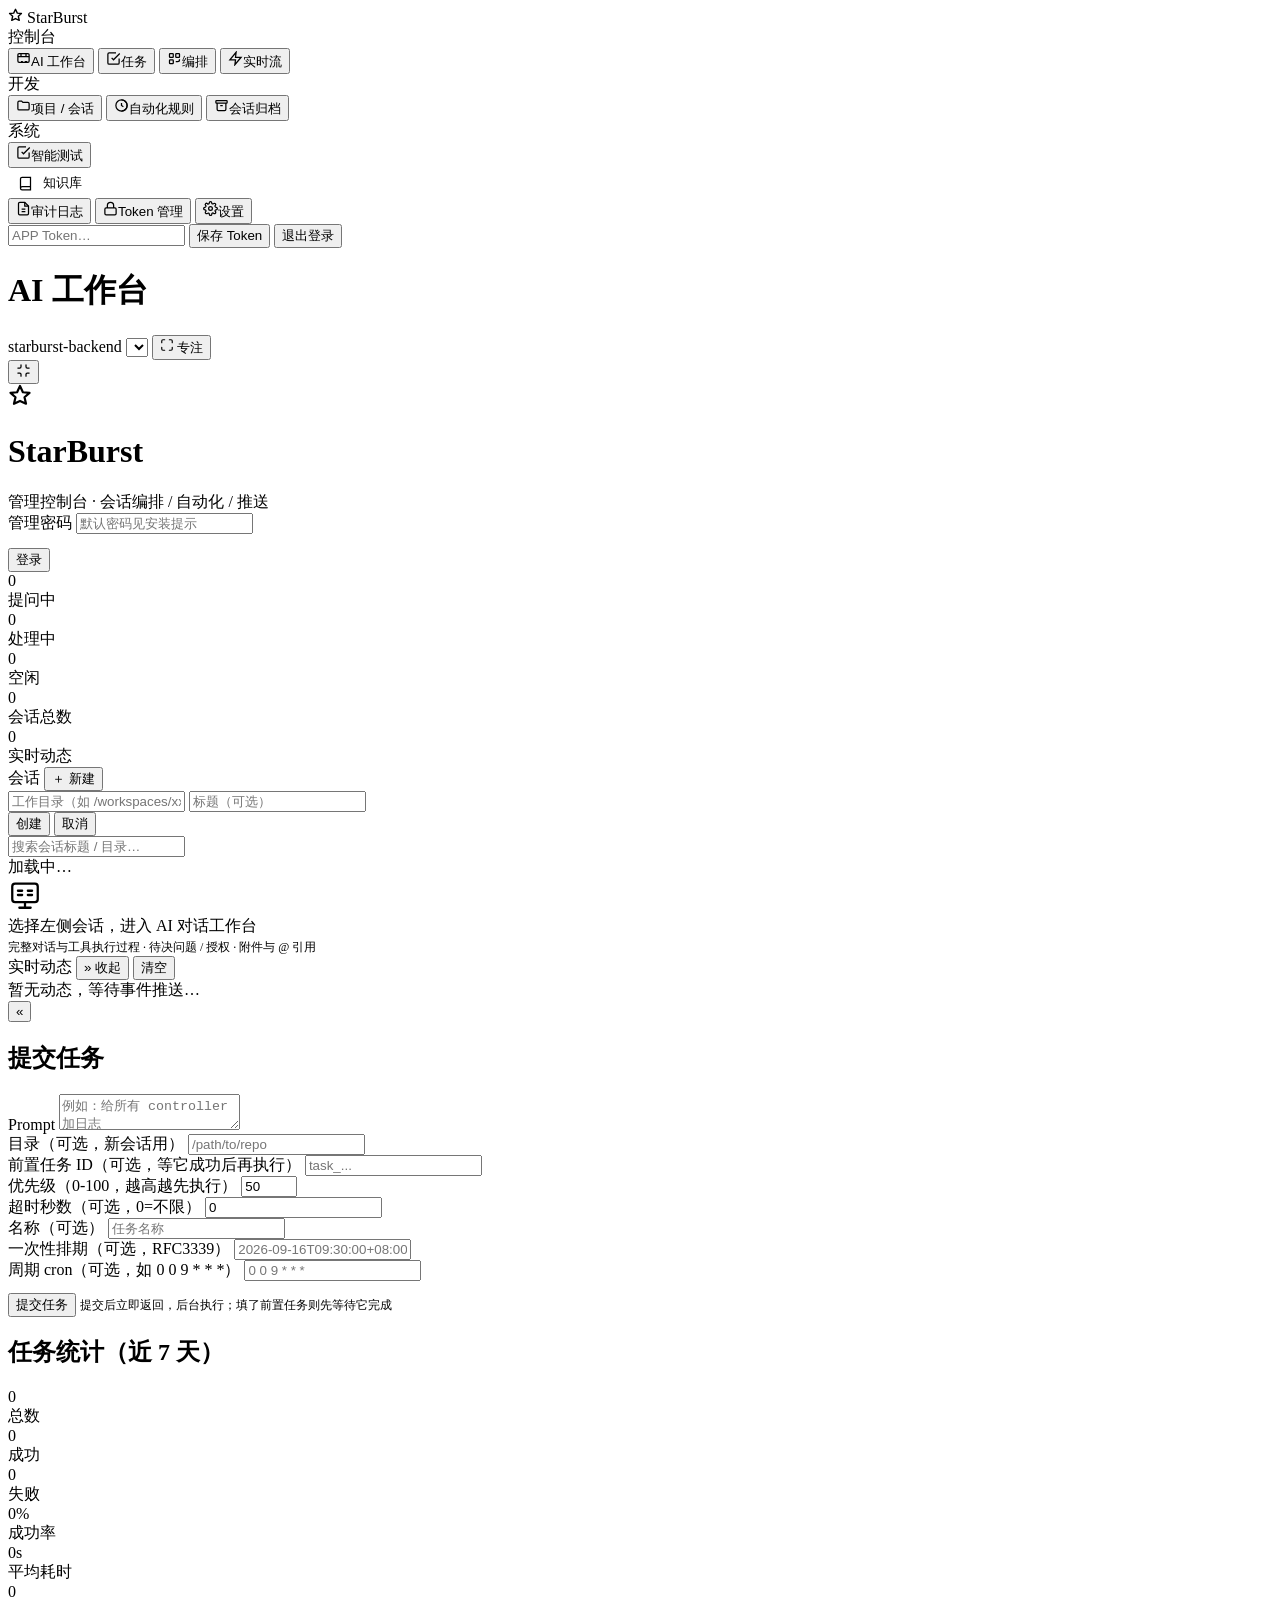
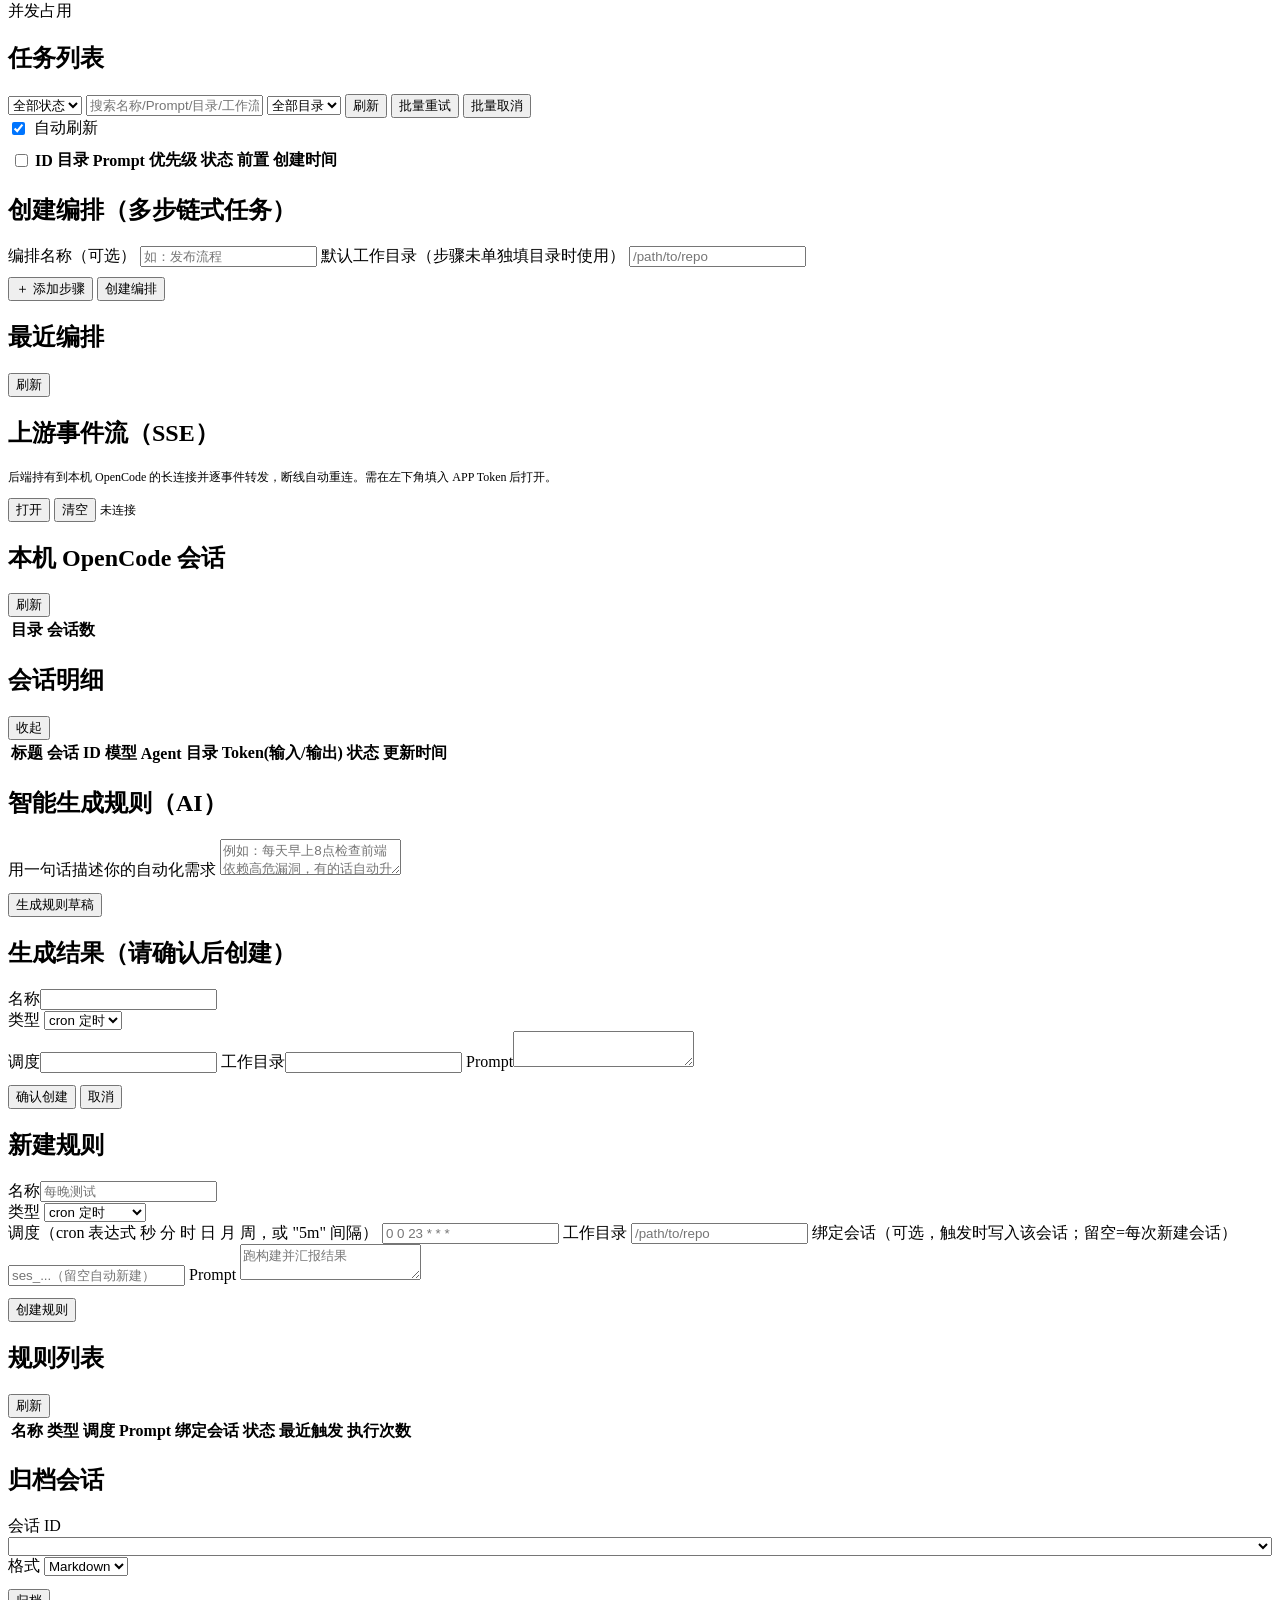
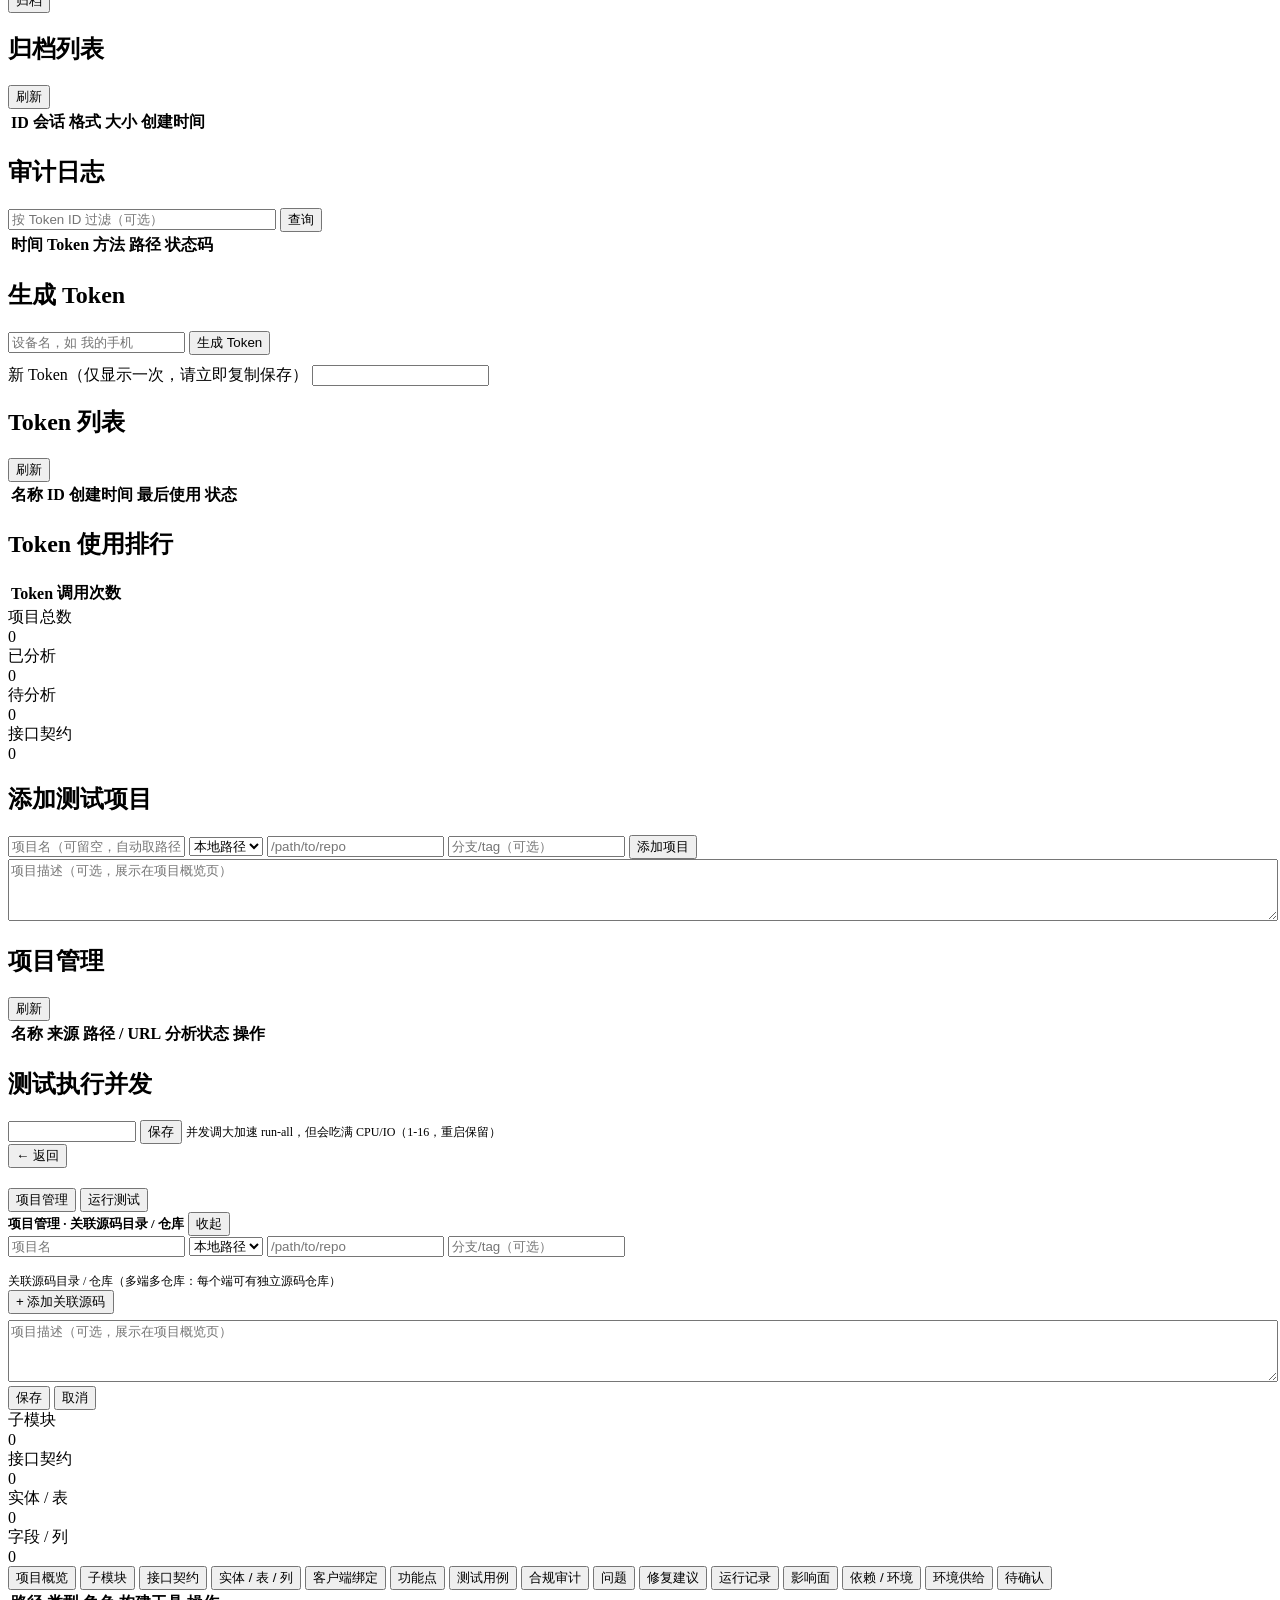
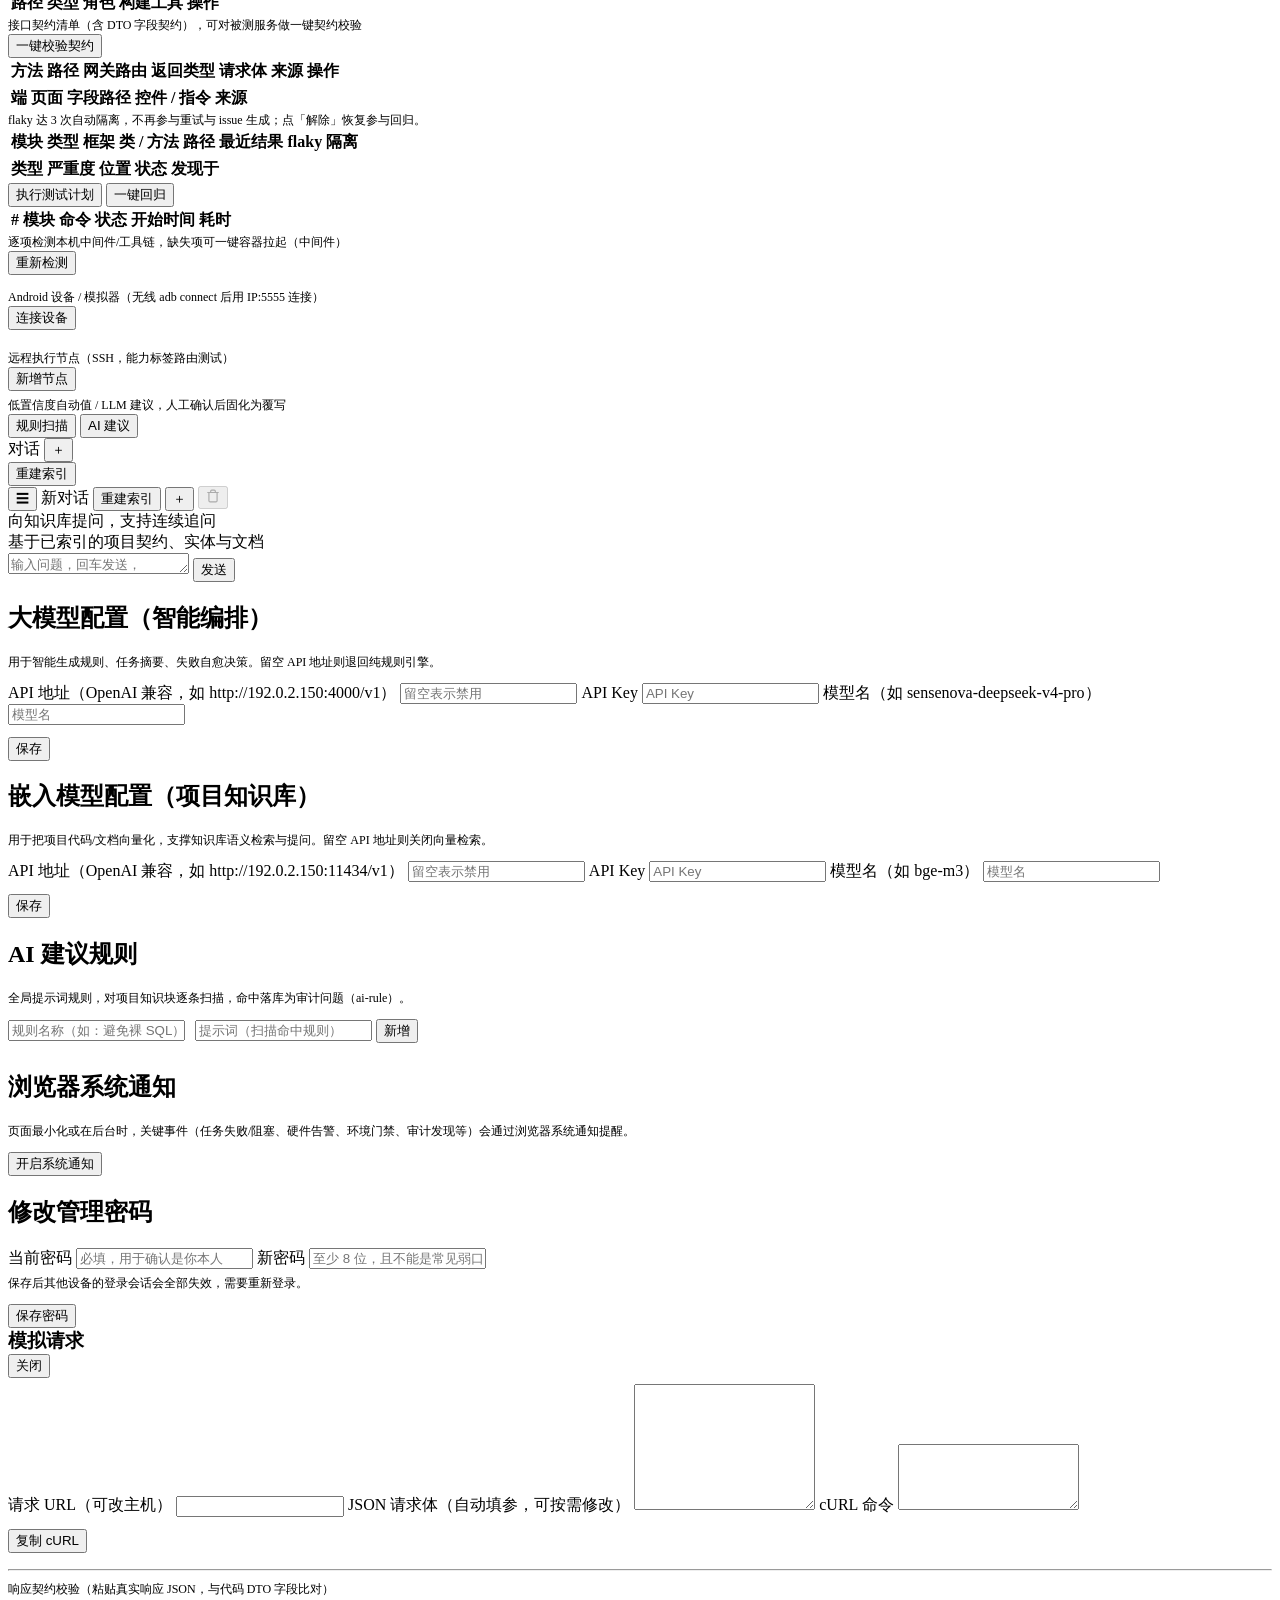
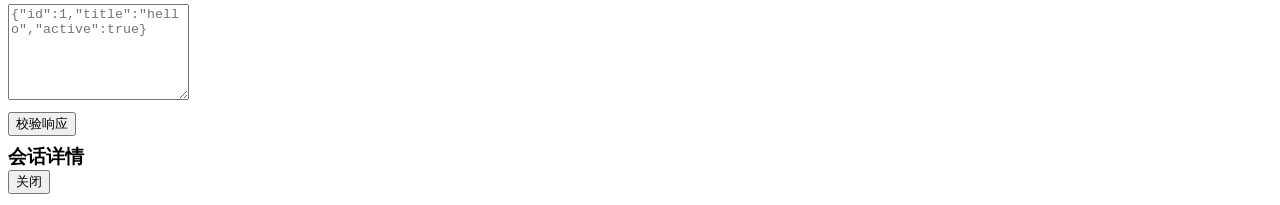
==== commit 169d05b3: "feat(webui): Web 工作台知识库管理页（集合/文档/上传/检索测试） - 新增独立 /kb.html + assets/kb.js（不触 SPA/并发文件）：   集合列表/新建/删除、" ====
--- a/internal/webui/static/index.html
+++ b/internal/webui/static/index.html
@@ -45,6 +45,7 @@
       <button data-page="archives"><svg width="15" height="15" viewBox="0 0 24 24" fill="none" stroke="currentColor" stroke-width="2"><rect x="3" y="4" width="18" height="4" rx="1"/><path d="M5 8v10a2 2 0 0 0 2 2h10a2 2 0 0 0 2-2V8M10 12h4"/></svg><span class="txt">会话归档</span></button>
       <div class="nav-label">系统</div>
       <button data-page="intel"><svg width="15" height="15" viewBox="0 0 24 24" fill="none" stroke="currentColor" stroke-width="2"><path d="M9 11l3 3L22 4"/><path d="M21 12v7a2 2 0 0 1-2 2H5a2 2 0 0 1-2-2V5a2 2 0 0 1 2-2h11"/></svg><span class="txt">智能测试</span></button>
+      <a href="/kb.html" style="display:flex;align-items:center;gap:10px;padding:6px 10px;border-radius:var(--r-md);color:var(--ink-subtle);font-size:13px;text-decoration:none" title="团队知识库：上传文档 → 向量检索 → 会话自动带入"><svg width="15" height="15" viewBox="0 0 24 24" fill="none" stroke="currentColor" stroke-width="2"><path d="M4 19.5A2.5 2.5 0 0 1 6.5 17H20"/><path d="M6.5 2H20v20H6.5A2.5 2.5 0 0 1 4 19.5v-15A2.5 2.5 0 0 1 6.5 2z"/></svg><span class="txt">知识库</span></a>
       <button data-page="audit"><svg width="15" height="15" viewBox="0 0 24 24" fill="none" stroke="currentColor" stroke-width="2"><path d="M14 2H6a2 2 0 0 0-2 2v16a2 2 0 0 0 2 2h12a2 2 0 0 0 2-2V8z"/><path d="M14 2v6h6"/><path d="M9 13h6M9 17h6"/></svg><span class="txt">审计日志</span></button>
       <button data-page="tokens"><svg width="15" height="15" viewBox="0 0 24 24" fill="none" stroke="currentColor" stroke-width="2"><rect x="3" y="11" width="18" height="11" rx="2"/><path d="M7 11V7a5 5 0 0 1 10 0v4"/></svg><span class="txt">Token 管理</span></button>
       <button data-page="settings"><svg width="15" height="15" viewBox="0 0 24 24" fill="none" stroke="currentColor" stroke-width="2"><circle cx="12" cy="12" r="3"/><path d="M19.4 15a1.65 1.65 0 0 0 .33 1.82l.06.06a2 2 0 1 1-2.83 2.83l-.06-.06a1.65 1.65 0 0 0-1.82-.33 1.65 1.65 0 0 0-1 1.51V21a2 2 0 1 1-4 0v-.09A1.65 1.65 0 0 0 9 19.4a1.65 1.65 0 0 0-1.82.33l-.06.06a2 2 0 1 1-2.83-2.83l.06-.06a1.65 1.65 0 0 0 .33-1.82 1.65 1.65 0 0 0-1.51-1H3a2 2 0 1 1 0-4h.09A1.65 1.65 0 0 0 4.6 9a1.65 1.65 0 0 0-.33-1.82l-.06-.06a2 2 0 1 1 2.83-2.83l.06.06a1.65 1.65 0 0 0 1.82.33H9a1.65 1.65 0 0 0 1-1.51V3a2 2 0 1 1 4 0v.09a1.65 1.65 0 0 0 1 1.51 1.65 1.65 0 0 0 1.82-.33l.06-.06a2 2 0 1 1 2.83 2.83l-.06.06a1.65 1.65 0 0 0-.33 1.82V9a1.65 1.65 0 0 0 1.51 1H21a2 2 0 1 1 0 4h-.09a1.65 1.65 0 0 0-1.51 1z"/></svg><span class="txt">设置</span></button>
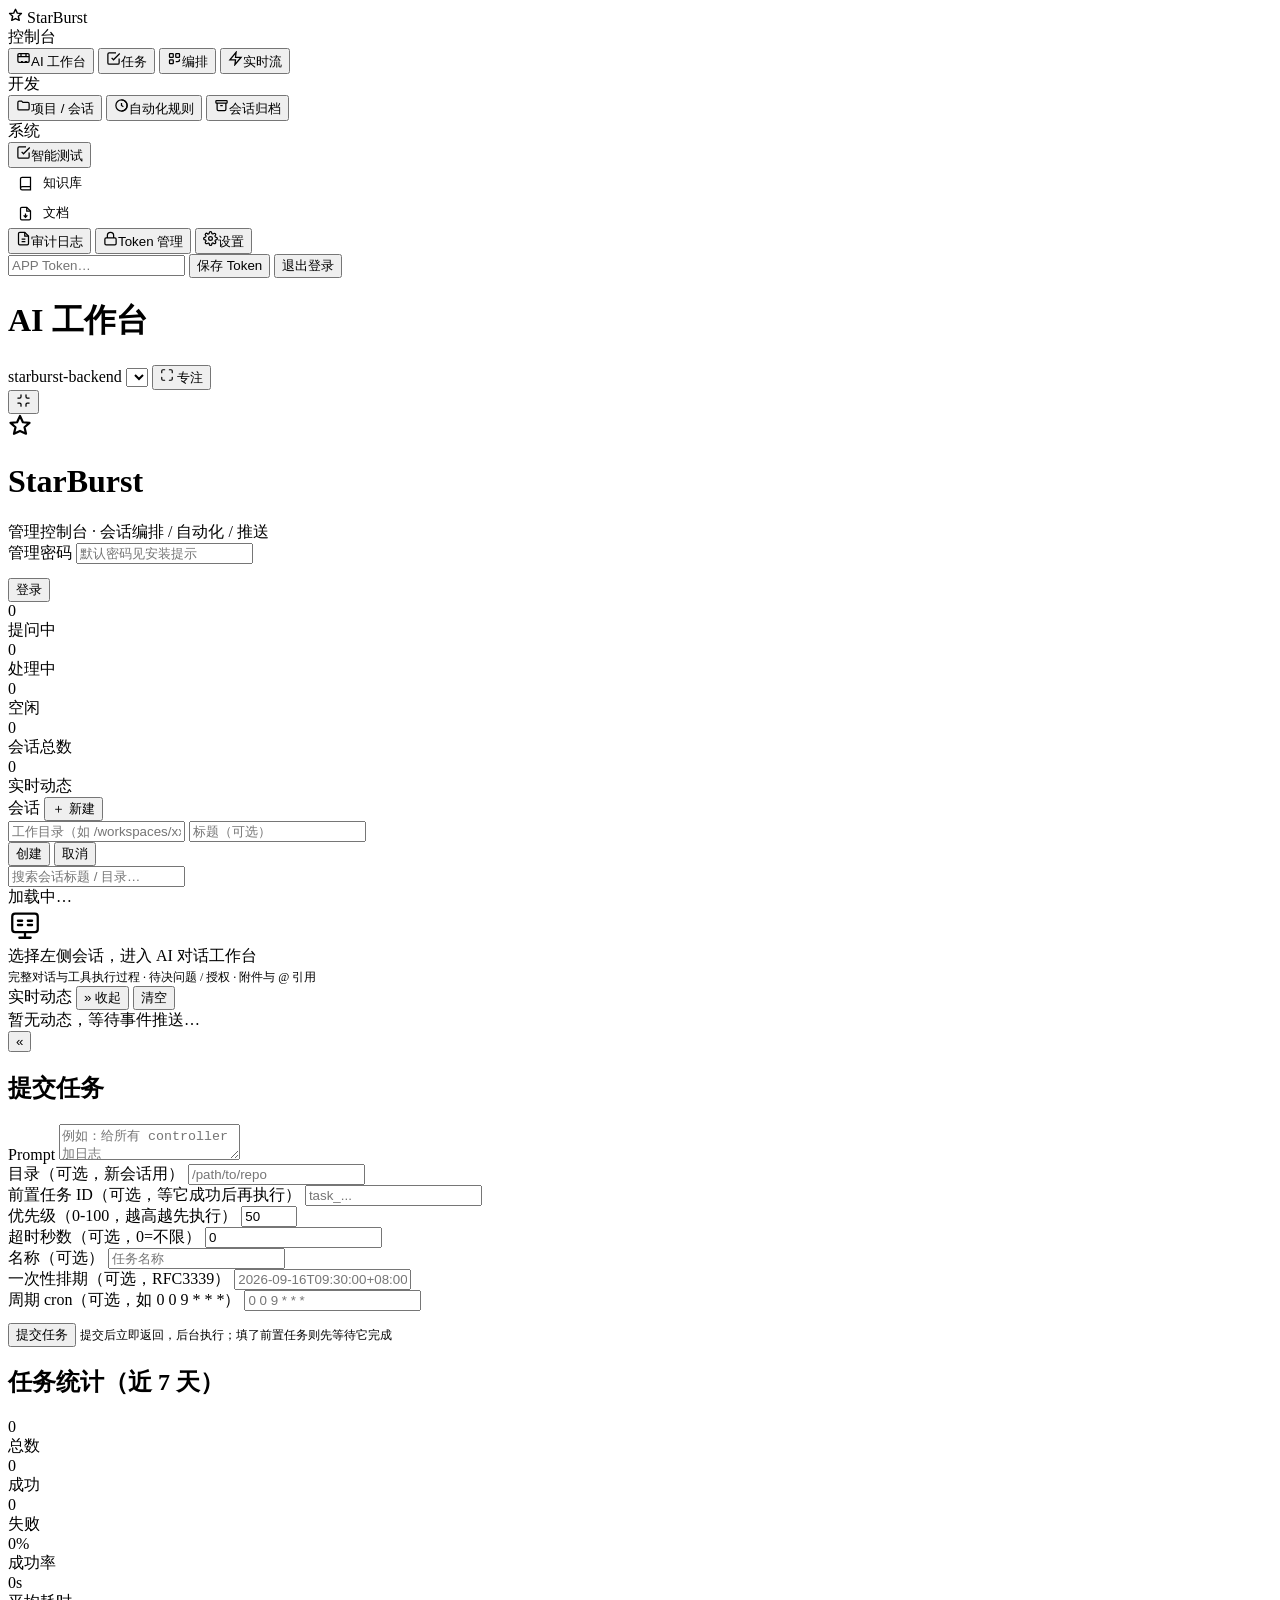
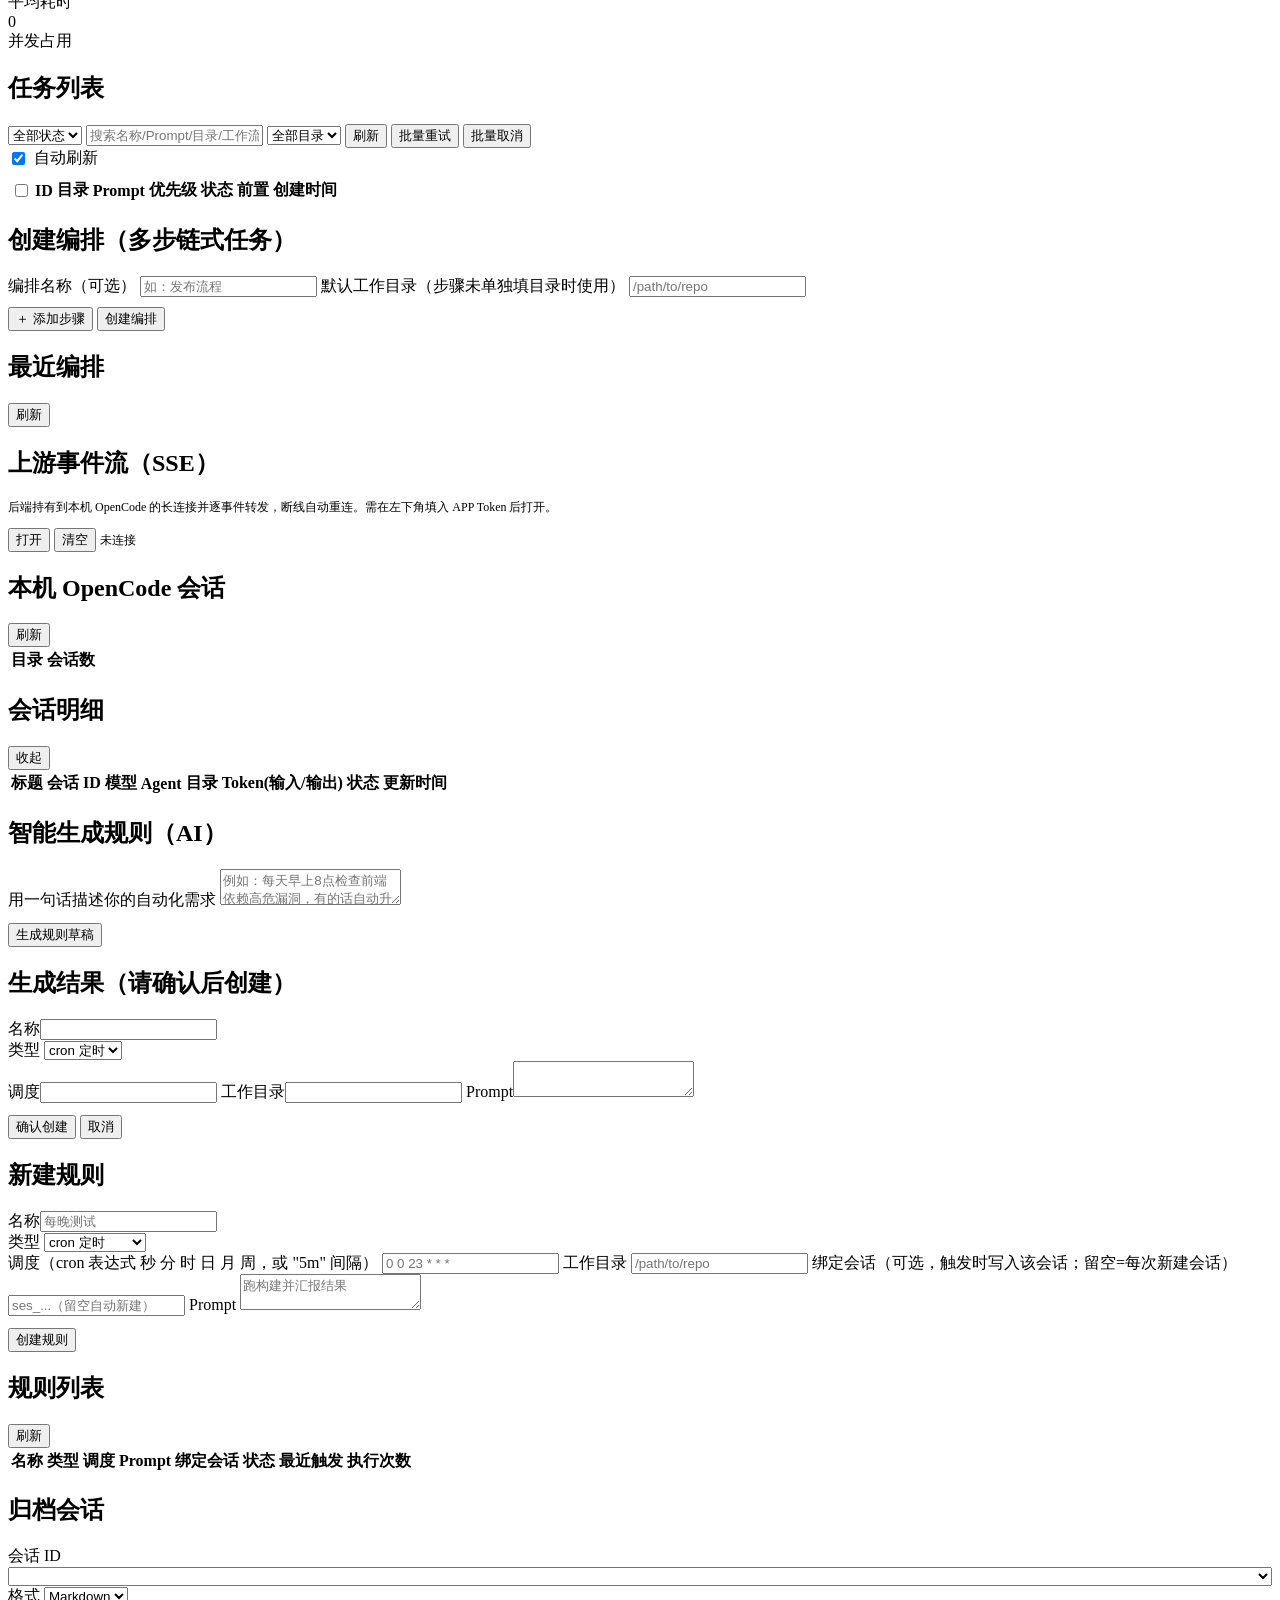
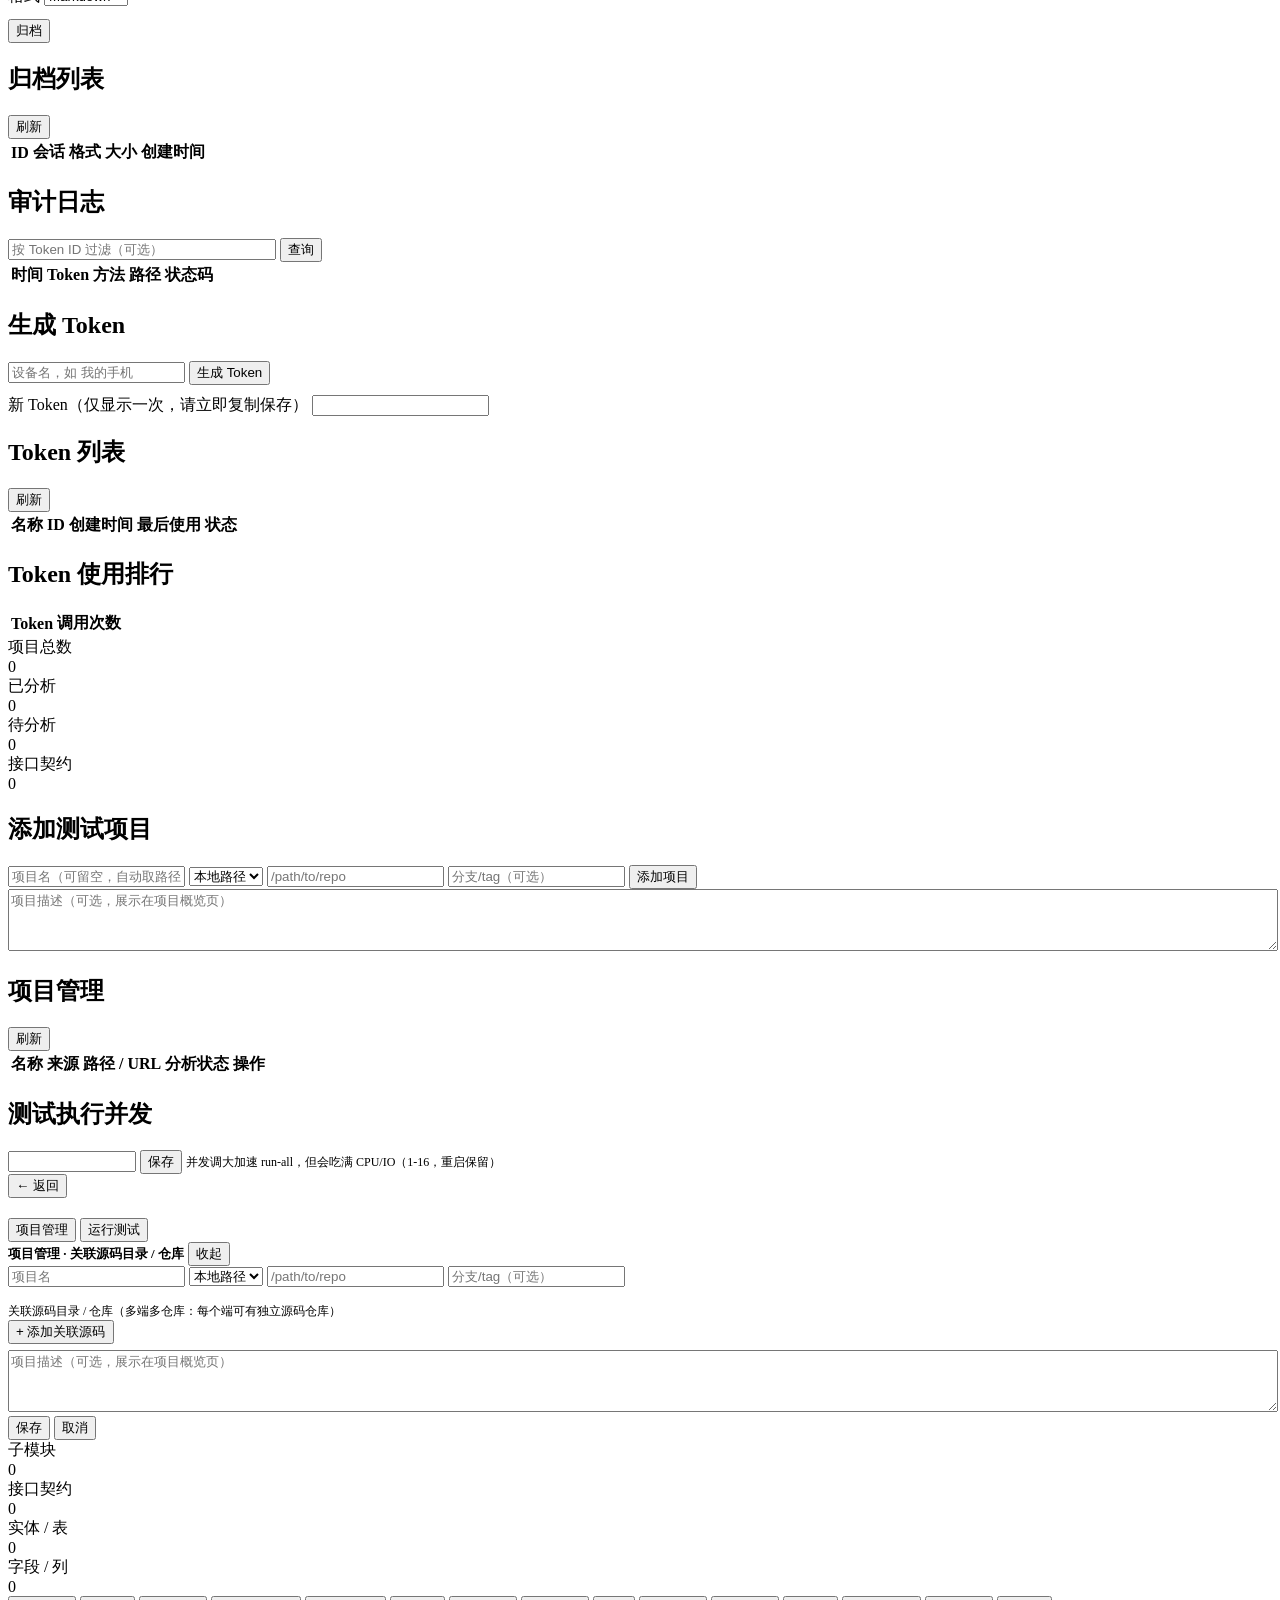
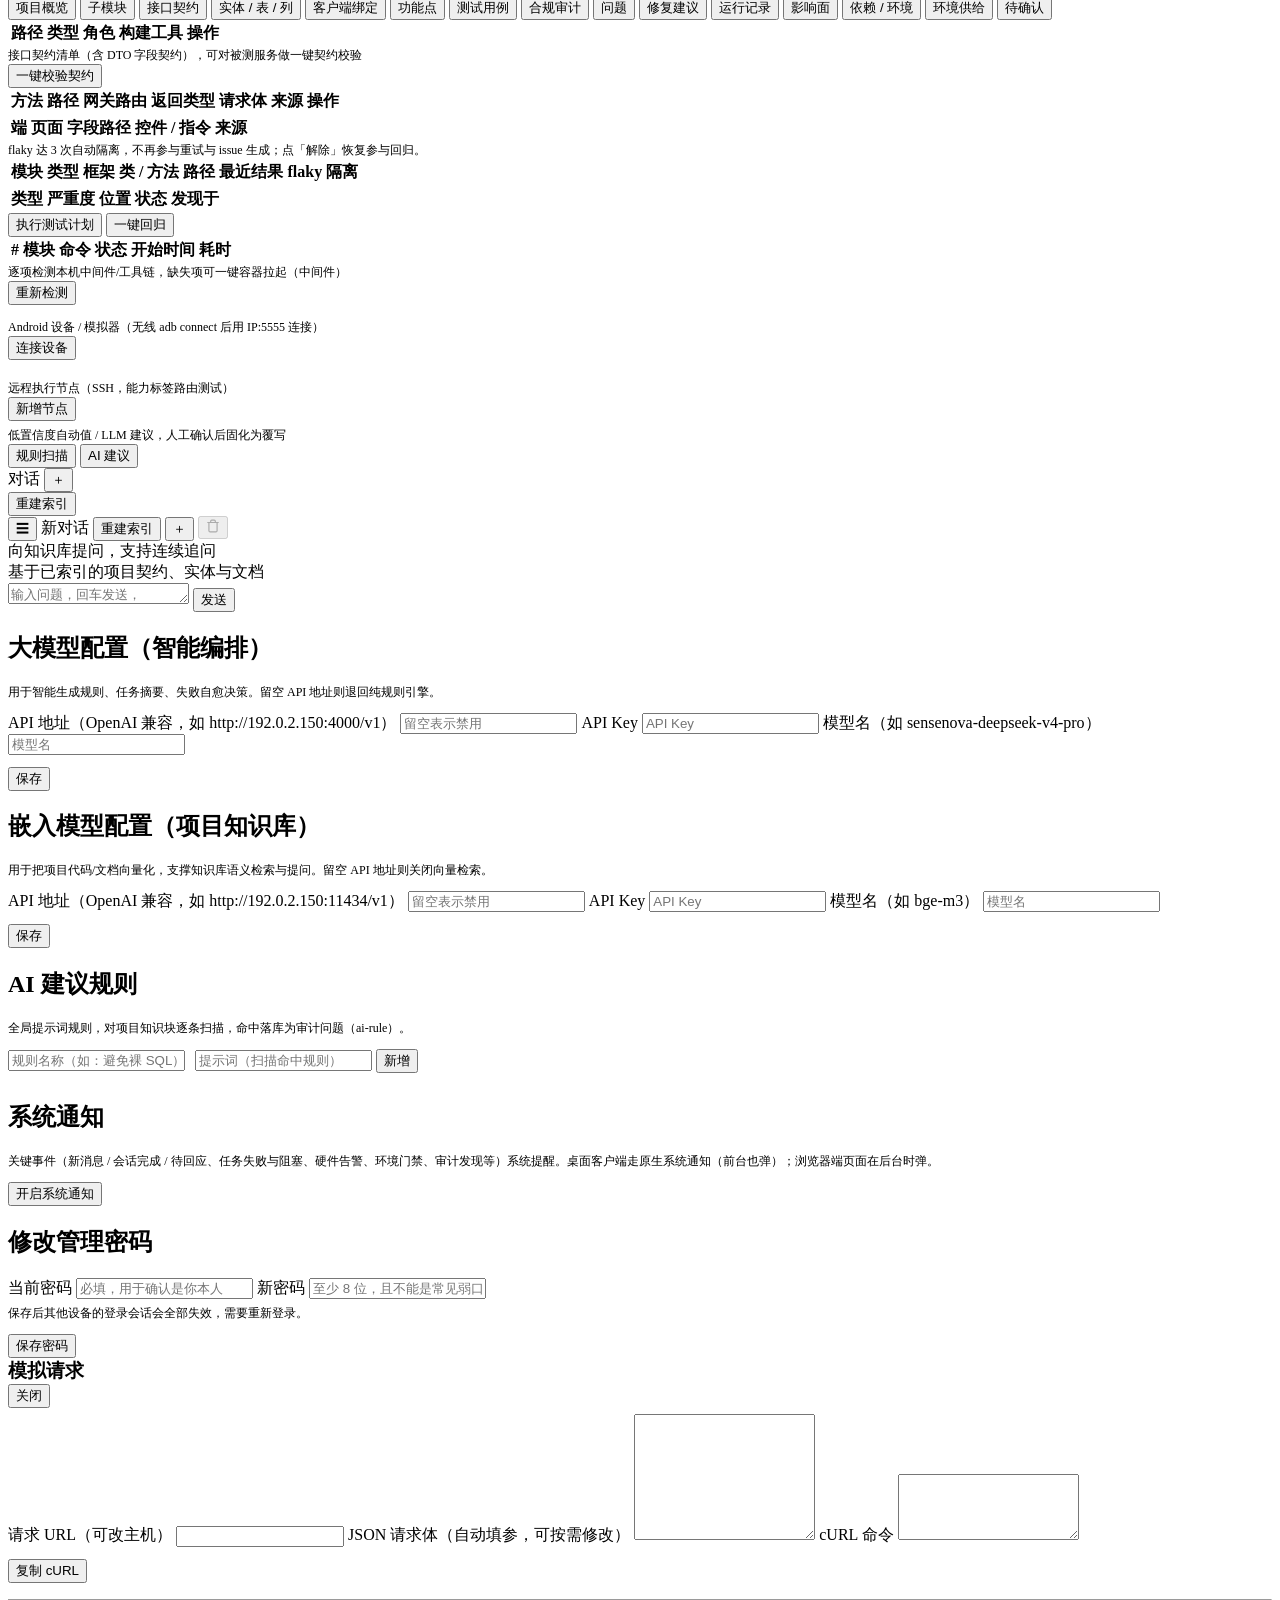
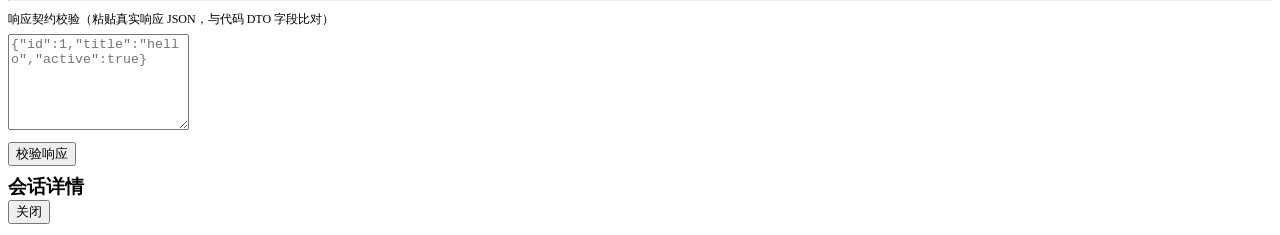
==== commit d69b5661: "feat(webui): 文档生成独立成页 /docgen.html，从知识库页移除 - 新增 /docgen.html + assets/docgen.js：类型/内置模板 + 描述 → 生成 → " ====
--- a/internal/webui/static/index.html
+++ b/internal/webui/static/index.html
@@ -13,17 +13,7 @@
 <link href="https://fonts.googleapis.com/css2?family=Inter:wght@400;500;600;700&family=JetBrains+Mono:wght@400;500&display=swap" rel="stylesheet" media="print" onload="this.media='all'">
 <noscript><link href="https://fonts.googleapis.com/css2?family=Inter:wght@400;500;600;700&family=JetBrains+Mono:wght@400;500&display=swap" rel="stylesheet"></noscript>
 <link rel="stylesheet" href="/assets/style.css?v=__BUILD__">
-<script>
-/* 主题必须在首次绘制前落到 <html>：等 app.js 执行会先闪一帧深色。
-   解析规则与 app.js 的 applyTheme 共用同一份语义（模式存在 sb.theme）。 */
-(function () {
-  try {
-    var mode = localStorage.getItem("sb.theme") || "system";
-    var light = window.matchMedia("(prefers-color-scheme: light)").matches;
-    document.documentElement.dataset.theme = mode === "system" ? (light ? "light" : "dark") : mode;
-  } catch (e) { /* 保留 HTML 上的 dark 兜底 */ }
-})();
-</script>
+<script src="/assets/theme.js?v=__BUILD__"></script>
 </head>
 <body>
 <div class="toast-wrap" id="toastWrap"></div>
@@ -46,6 +36,7 @@
       <div class="nav-label">系统</div>
       <button data-page="intel"><svg width="15" height="15" viewBox="0 0 24 24" fill="none" stroke="currentColor" stroke-width="2"><path d="M9 11l3 3L22 4"/><path d="M21 12v7a2 2 0 0 1-2 2H5a2 2 0 0 1-2-2V5a2 2 0 0 1 2-2h11"/></svg><span class="txt">智能测试</span></button>
       <a href="/kb.html" style="display:flex;align-items:center;gap:10px;padding:6px 10px;border-radius:var(--r-md);color:var(--ink-subtle);font-size:13px;text-decoration:none" title="团队知识库：上传文档 → 向量检索 → 会话自动带入"><svg width="15" height="15" viewBox="0 0 24 24" fill="none" stroke="currentColor" stroke-width="2"><path d="M4 19.5A2.5 2.5 0 0 1 6.5 17H20"/><path d="M6.5 2H20v20H6.5A2.5 2.5 0 0 1 4 19.5v-15A2.5 2.5 0 0 1 6.5 2z"/></svg><span class="txt">知识库</span></a>
+      <a href="/docgen.html" style="display:flex;align-items:center;gap:10px;padding:6px 10px;border-radius:var(--r-md);color:var(--ink-subtle);font-size:13px;text-decoration:none" title="文档生成：LLM 出骨架 → PPT/Word/Excel → 下载/预览/重新生成"><svg width="15" height="15" viewBox="0 0 24 24" fill="none" stroke="currentColor" stroke-width="2"><path d="M14 2H6a2 2 0 0 0-2 2v16a2 2 0 0 0 2 2h12a2 2 0 0 0 2-2V8z"/><path d="M14 2v6h6"/><path d="M12 18v-6M9 15l3 3 3-3"/></svg><span class="txt">文档</span></a>
       <button data-page="audit"><svg width="15" height="15" viewBox="0 0 24 24" fill="none" stroke="currentColor" stroke-width="2"><path d="M14 2H6a2 2 0 0 0-2 2v16a2 2 0 0 0 2 2h12a2 2 0 0 0 2-2V8z"/><path d="M14 2v6h6"/><path d="M9 13h6M9 17h6"/></svg><span class="txt">审计日志</span></button>
       <button data-page="tokens"><svg width="15" height="15" viewBox="0 0 24 24" fill="none" stroke="currentColor" stroke-width="2"><rect x="3" y="11" width="18" height="11" rx="2"/><path d="M7 11V7a5 5 0 0 1 10 0v4"/></svg><span class="txt">Token 管理</span></button>
       <button data-page="settings"><svg width="15" height="15" viewBox="0 0 24 24" fill="none" stroke="currentColor" stroke-width="2"><circle cx="12" cy="12" r="3"/><path d="M19.4 15a1.65 1.65 0 0 0 .33 1.82l.06.06a2 2 0 1 1-2.83 2.83l-.06-.06a1.65 1.65 0 0 0-1.82-.33 1.65 1.65 0 0 0-1 1.51V21a2 2 0 1 1-4 0v-.09A1.65 1.65 0 0 0 9 19.4a1.65 1.65 0 0 0-1.82.33l-.06.06a2 2 0 1 1-2.83-2.83l.06-.06a1.65 1.65 0 0 0 .33-1.82 1.65 1.65 0 0 0-1.51-1H3a2 2 0 1 1 0-4h.09A1.65 1.65 0 0 0 4.6 9a1.65 1.65 0 0 0-.33-1.82l-.06-.06a2 2 0 1 1 2.83-2.83l.06.06a1.65 1.65 0 0 0 1.82.33H9a1.65 1.65 0 0 0 1-1.51V3a2 2 0 1 1 4 0v.09a1.65 1.65 0 0 0 1 1.51 1.65 1.65 0 0 0 1.82-.33l.06-.06a2 2 0 1 1 2.83 2.83l-.06.06a1.65 1.65 0 0 0-.33 1.82V9a1.65 1.65 0 0 0 1.51 1H21a2 2 0 1 1 0 4h-.09a1.65 1.65 0 0 0-1.51 1z"/></svg><span class="txt">设置</span></button>
@@ -240,7 +231,7 @@
       </div>
 
       <!-- 实时流 -->
-      <div id="page-stream" class="page hidden">
+      <div id="page-stream" class="page stream-page hidden">
         <div class="card">
           <h2><span class="dot"></span>上游事件流（SSE）</h2>
           <p class="muted" style="font-size:12px;margin-top:0">
@@ -716,8 +707,8 @@
           <div id="aiRuleMsg" class="msg"></div>
         </div>
         <div class="card">
-          <h2><span class="dot"></span>浏览器系统通知</h2>
-          <p class="muted" style="font-size:12px;margin-top:0">页面最小化或在后台时，关键事件（任务失败/阻塞、硬件告警、环境门禁、审计发现等）会通过浏览器系统通知提醒。</p>
+          <h2><span class="dot"></span>系统通知</h2>
+          <p class="muted" style="font-size:12px;margin-top:0">关键事件（新消息 / 会话完成 / 待回应、任务失败与阻塞、硬件告警、环境门禁、审计发现等）系统提醒。桌面客户端走原生系统通知（前台也弹）；浏览器端页面在后台时弹。</p>
           <div class="row" style="margin-top:12px">
             <button onclick="sysNotifOn() ? disableSysNotif() : enableSysNotif()" id="sysNotifBtn">开启系统通知</button>
             <span id="sysNotifStatus" class="muted" style="font-size:12px"></span>
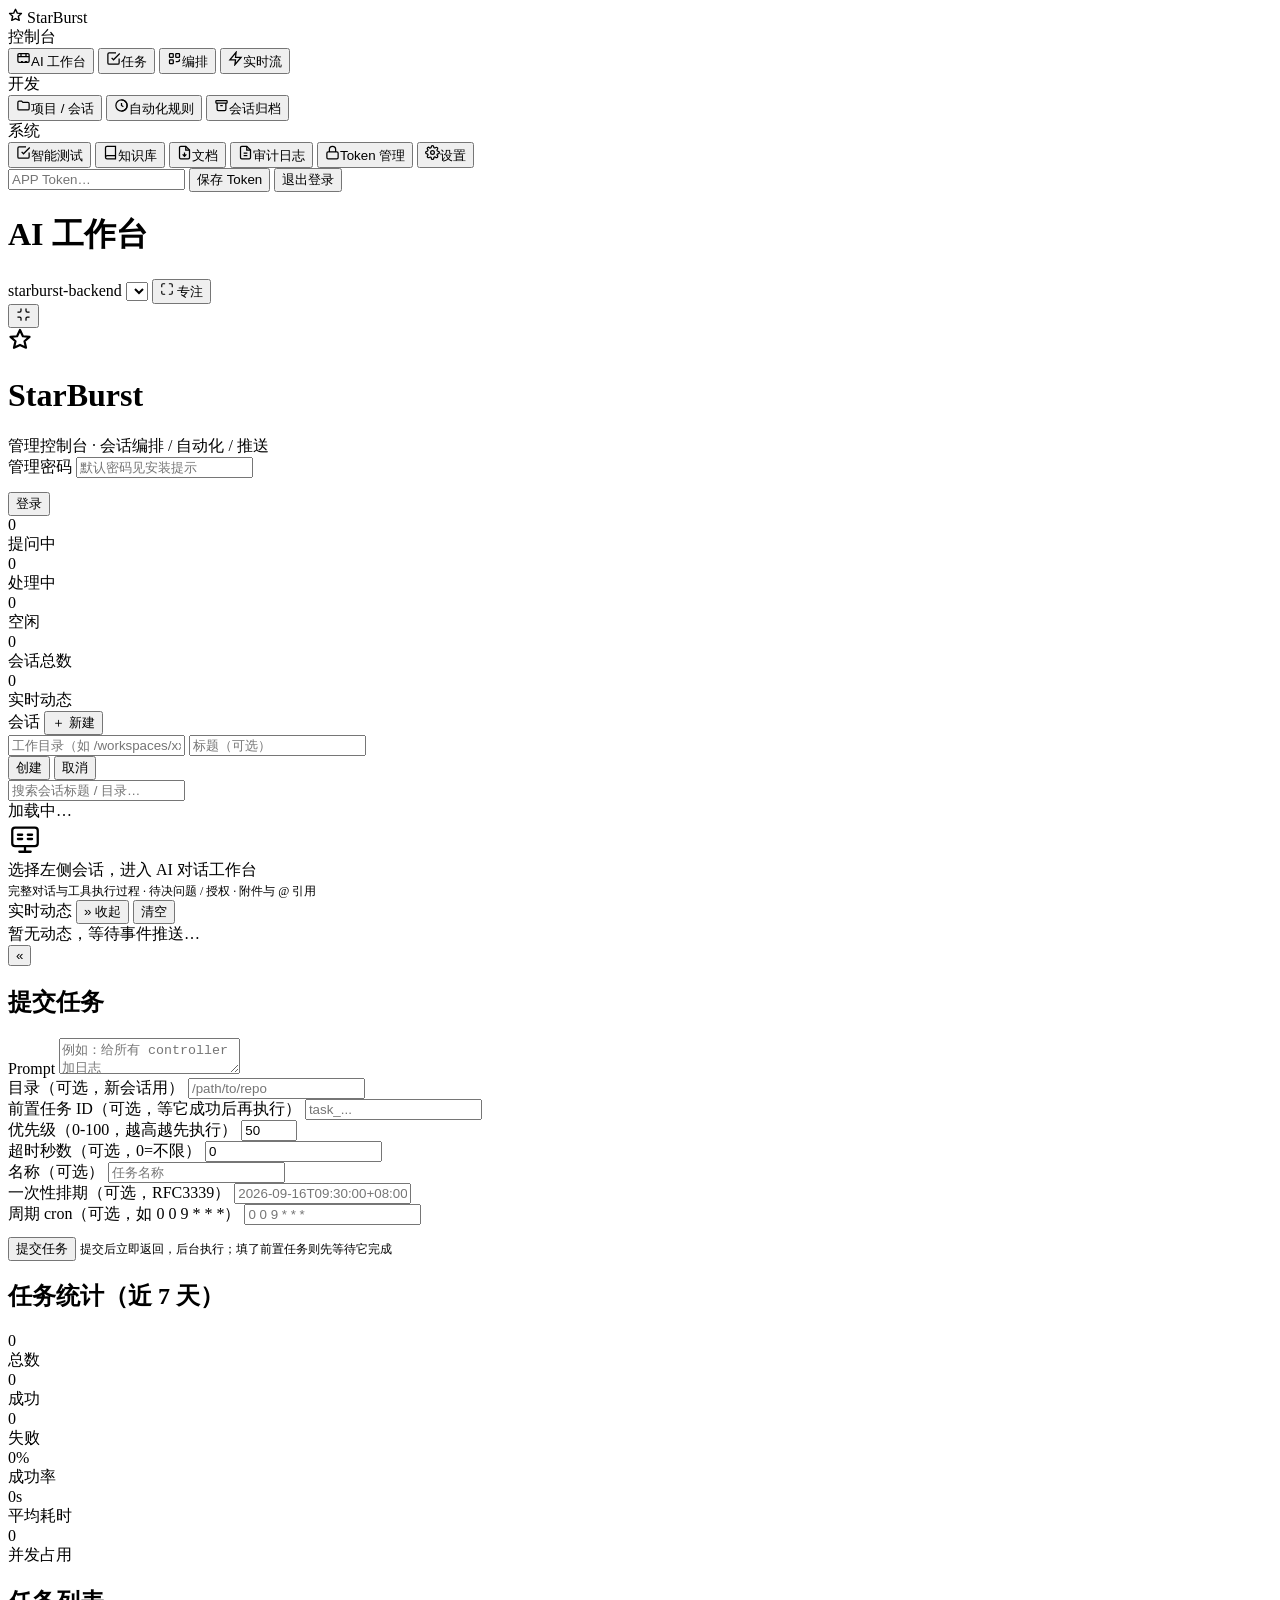
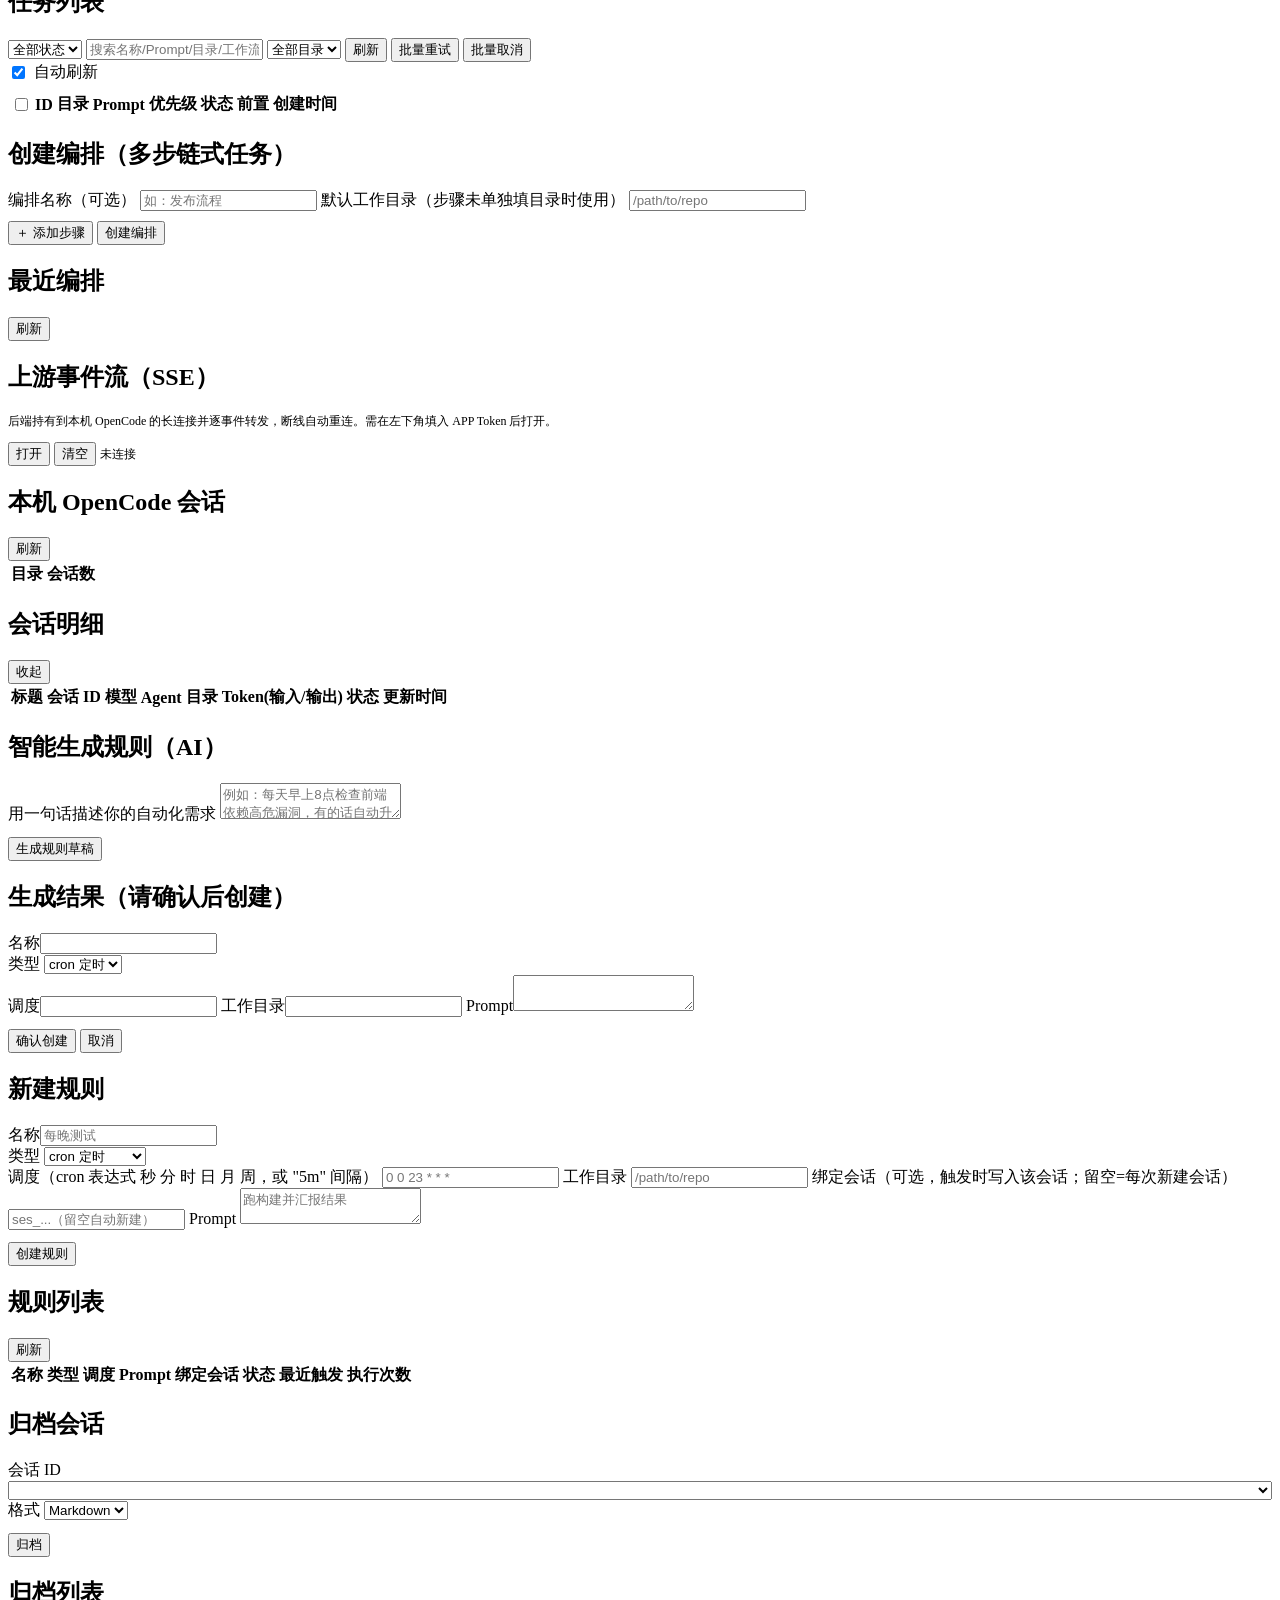
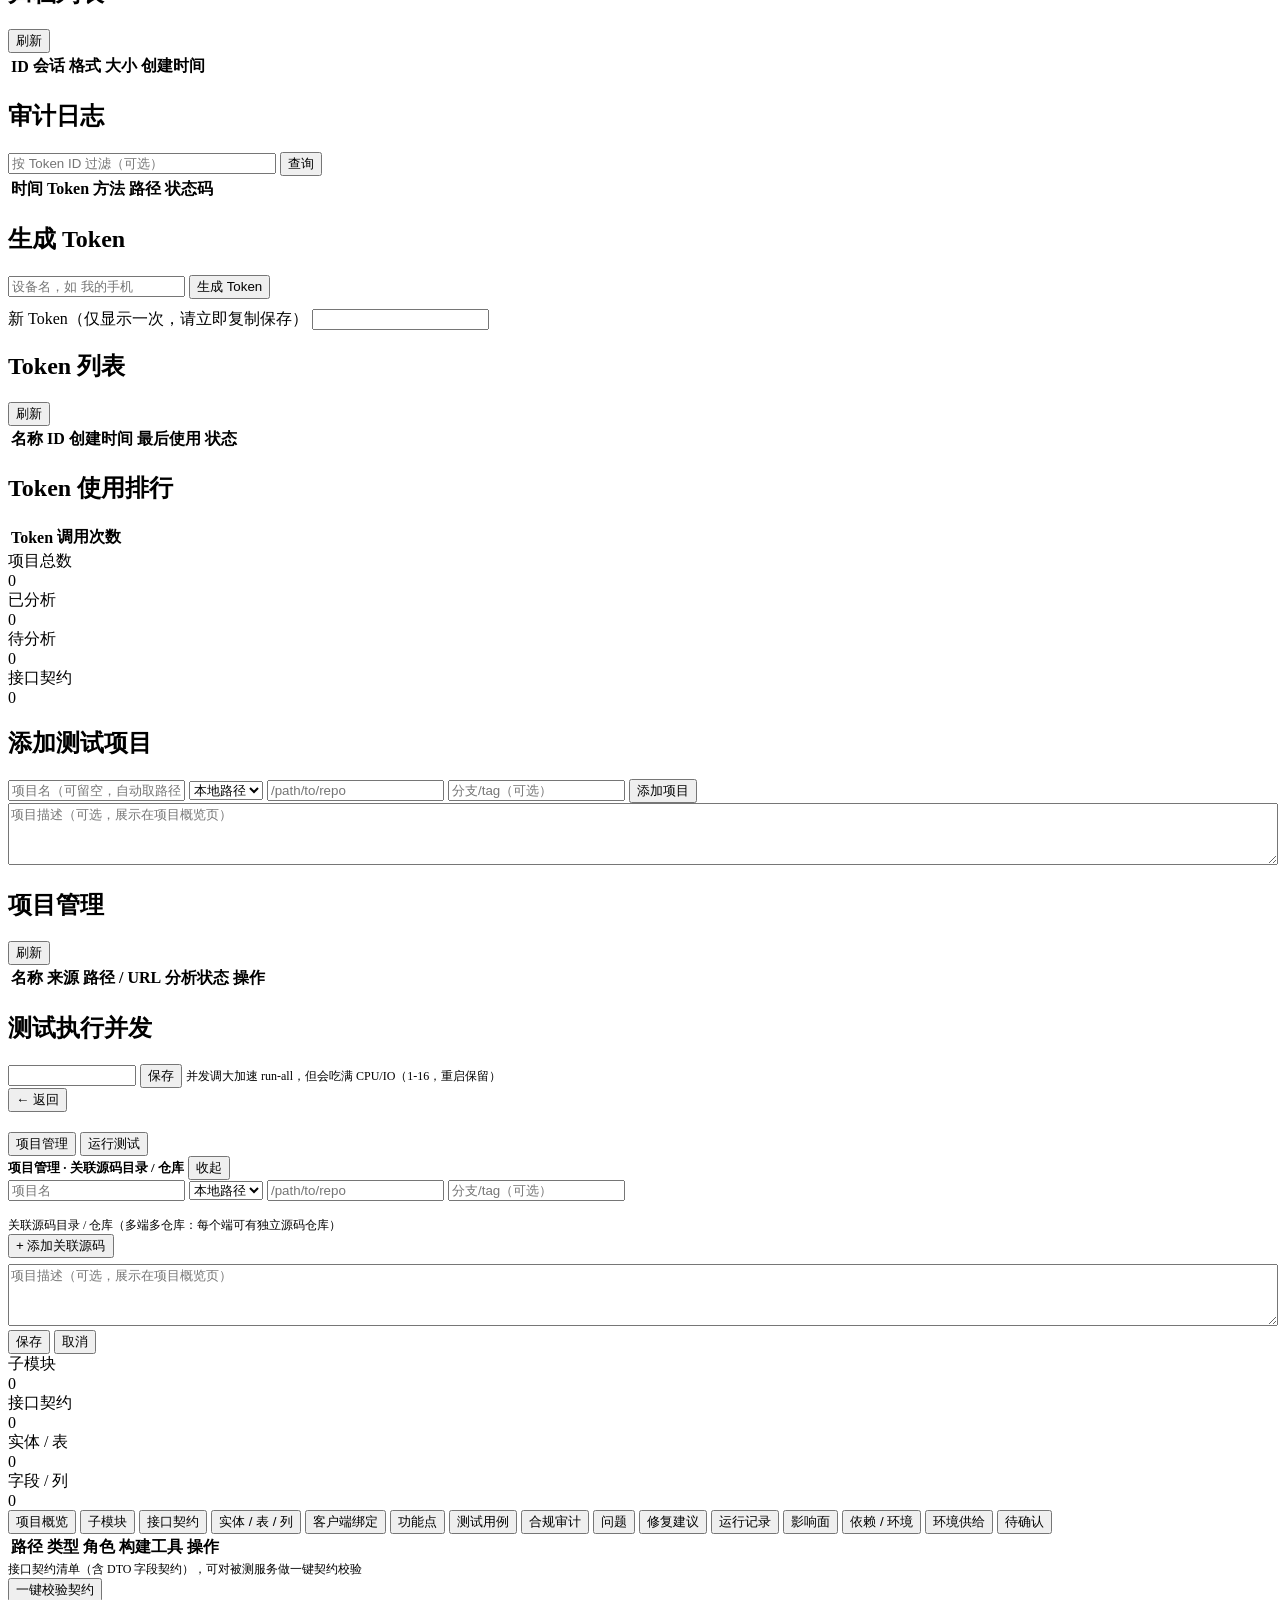
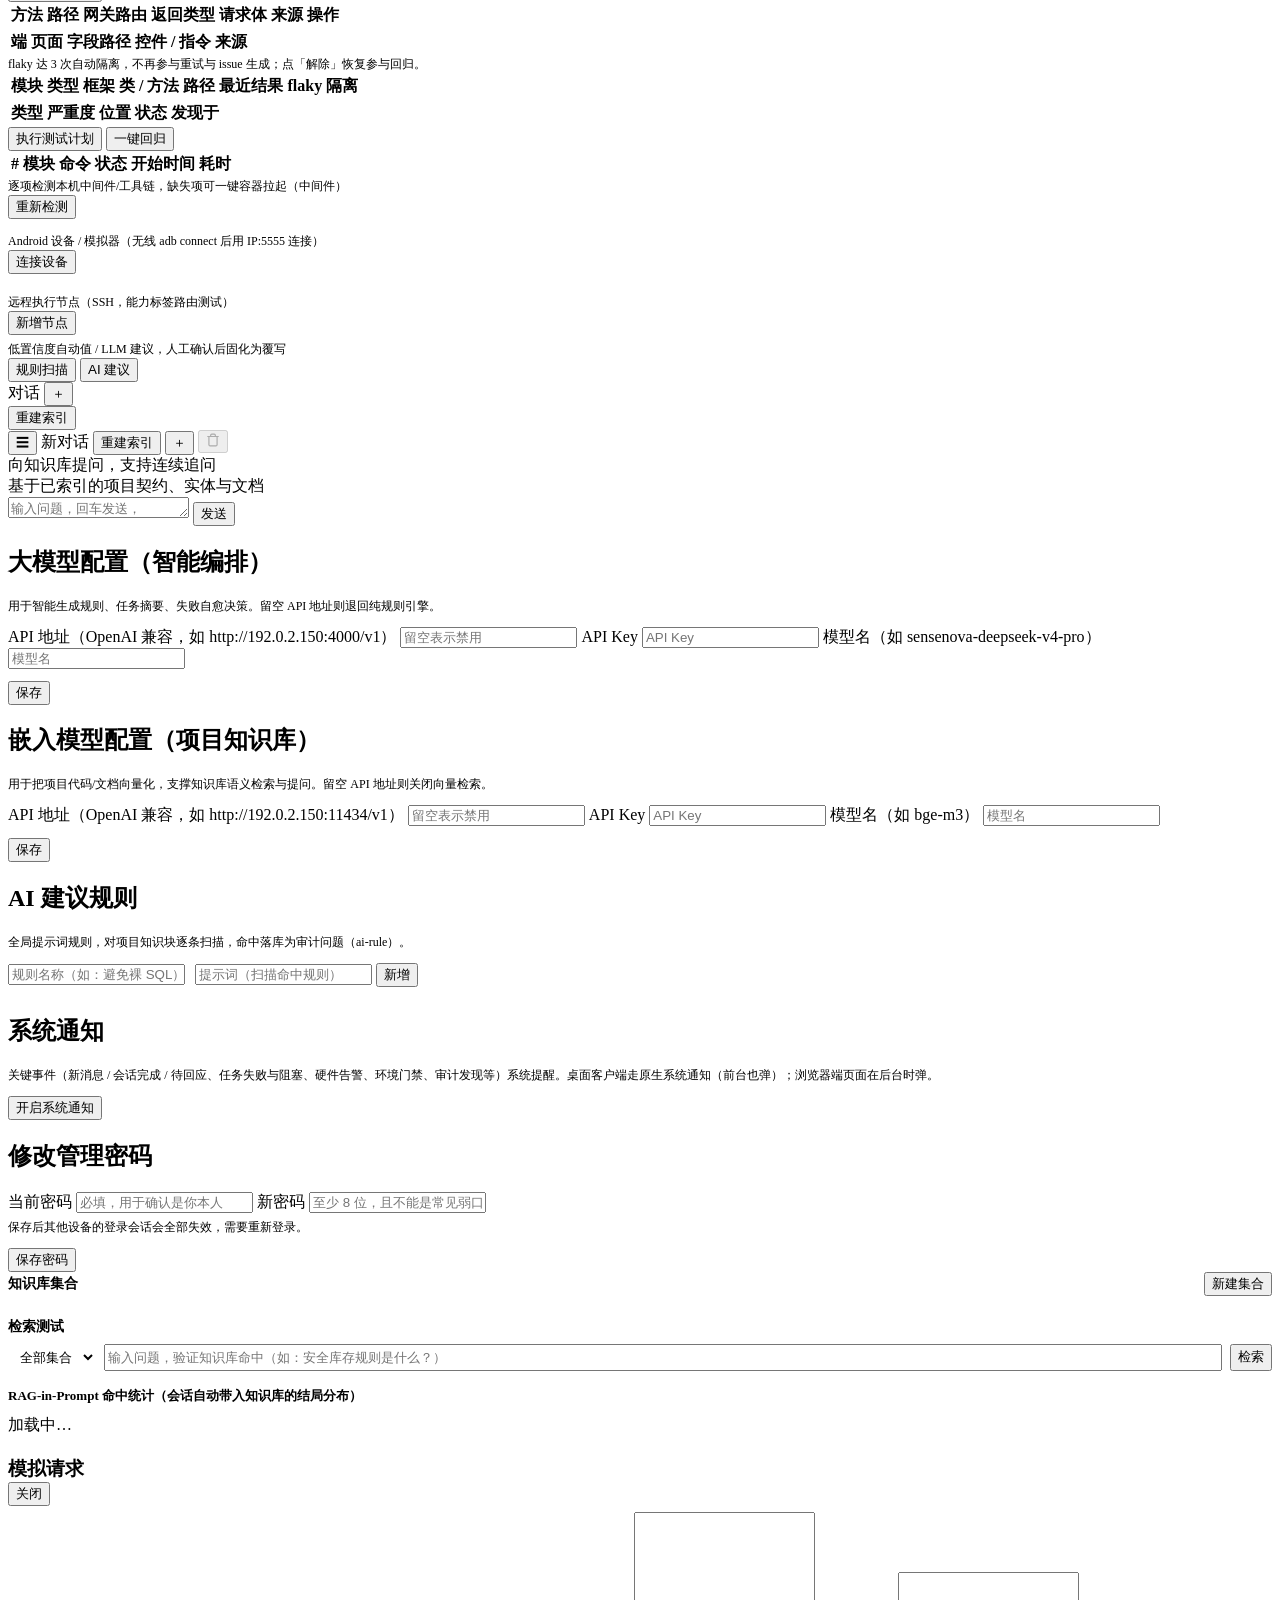
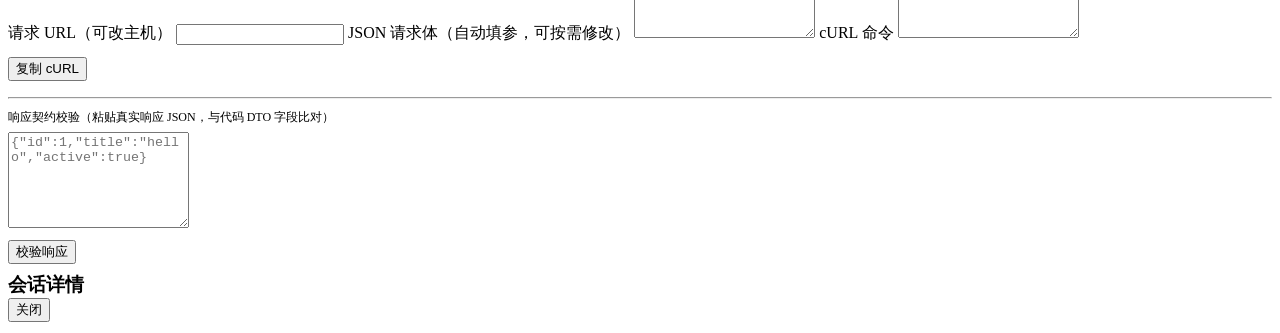
==== commit 8e82c6cb: "feat(webui): 知识库/文档生成并入主 SPA（同一 URL/菜单/风格） - index.html：nav 两处改为 data-page 按钮；新增 #page-kb/#page-docg" ====
--- a/internal/webui/static/index.html
+++ b/internal/webui/static/index.html
@@ -35,8 +35,8 @@
       <button data-page="archives"><svg width="15" height="15" viewBox="0 0 24 24" fill="none" stroke="currentColor" stroke-width="2"><rect x="3" y="4" width="18" height="4" rx="1"/><path d="M5 8v10a2 2 0 0 0 2 2h10a2 2 0 0 0 2-2V8M10 12h4"/></svg><span class="txt">会话归档</span></button>
       <div class="nav-label">系统</div>
       <button data-page="intel"><svg width="15" height="15" viewBox="0 0 24 24" fill="none" stroke="currentColor" stroke-width="2"><path d="M9 11l3 3L22 4"/><path d="M21 12v7a2 2 0 0 1-2 2H5a2 2 0 0 1-2-2V5a2 2 0 0 1 2-2h11"/></svg><span class="txt">智能测试</span></button>
-      <a href="/kb.html" style="display:flex;align-items:center;gap:10px;padding:6px 10px;border-radius:var(--r-md);color:var(--ink-subtle);font-size:13px;text-decoration:none" title="团队知识库：上传文档 → 向量检索 → 会话自动带入"><svg width="15" height="15" viewBox="0 0 24 24" fill="none" stroke="currentColor" stroke-width="2"><path d="M4 19.5A2.5 2.5 0 0 1 6.5 17H20"/><path d="M6.5 2H20v20H6.5A2.5 2.5 0 0 1 4 19.5v-15A2.5 2.5 0 0 1 6.5 2z"/></svg><span class="txt">知识库</span></a>
-      <a href="/docgen.html" style="display:flex;align-items:center;gap:10px;padding:6px 10px;border-radius:var(--r-md);color:var(--ink-subtle);font-size:13px;text-decoration:none" title="文档生成：LLM 出骨架 → PPT/Word/Excel → 下载/预览/重新生成"><svg width="15" height="15" viewBox="0 0 24 24" fill="none" stroke="currentColor" stroke-width="2"><path d="M14 2H6a2 2 0 0 0-2 2v16a2 2 0 0 0 2 2h12a2 2 0 0 0 2-2V8z"/><path d="M14 2v6h6"/><path d="M12 18v-6M9 15l3 3 3-3"/></svg><span class="txt">文档</span></a>
+      <button data-page="kb" title="团队知识库：上传文档 → 向量检索 → 会话自动带入"><svg width="15" height="15" viewBox="0 0 24 24" fill="none" stroke="currentColor" stroke-width="2"><path d="M4 19.5A2.5 2.5 0 0 1 6.5 17H20"/><path d="M6.5 2H20v20H6.5A2.5 2.5 0 0 1 4 19.5v-15A2.5 2.5 0 0 1 6.5 2z"/></svg><span class="txt">知识库</span></button>
+      <button data-page="docgen" title="文档生成：LLM 出骨架 → PPT/Word/Excel → 下载/预览/重新生成"><svg width="15" height="15" viewBox="0 0 24 24" fill="none" stroke="currentColor" stroke-width="2"><path d="M14 2H6a2 2 0 0 0-2 2v16a2 2 0 0 0 2 2h12a2 2 0 0 0 2-2V8z"/><path d="M14 2v6h6"/><path d="M12 18v-6M9 15l3 3 3-3"/></svg><span class="txt">文档</span></button>
       <button data-page="audit"><svg width="15" height="15" viewBox="0 0 24 24" fill="none" stroke="currentColor" stroke-width="2"><path d="M14 2H6a2 2 0 0 0-2 2v16a2 2 0 0 0 2 2h12a2 2 0 0 0 2-2V8z"/><path d="M14 2v6h6"/><path d="M9 13h6M9 17h6"/></svg><span class="txt">审计日志</span></button>
       <button data-page="tokens"><svg width="15" height="15" viewBox="0 0 24 24" fill="none" stroke="currentColor" stroke-width="2"><rect x="3" y="11" width="18" height="11" rx="2"/><path d="M7 11V7a5 5 0 0 1 10 0v4"/></svg><span class="txt">Token 管理</span></button>
       <button data-page="settings"><svg width="15" height="15" viewBox="0 0 24 24" fill="none" stroke="currentColor" stroke-width="2"><circle cx="12" cy="12" r="3"/><path d="M19.4 15a1.65 1.65 0 0 0 .33 1.82l.06.06a2 2 0 1 1-2.83 2.83l-.06-.06a1.65 1.65 0 0 0-1.82-.33 1.65 1.65 0 0 0-1 1.51V21a2 2 0 1 1-4 0v-.09A1.65 1.65 0 0 0 9 19.4a1.65 1.65 0 0 0-1.82.33l-.06.06a2 2 0 1 1-2.83-2.83l.06-.06a1.65 1.65 0 0 0 .33-1.82 1.65 1.65 0 0 0-1.51-1H3a2 2 0 1 1 0-4h.09A1.65 1.65 0 0 0 4.6 9a1.65 1.65 0 0 0-.33-1.82l-.06-.06a2 2 0 1 1 2.83-2.83l.06.06a1.65 1.65 0 0 0 1.82.33H9a1.65 1.65 0 0 0 1-1.51V3a2 2 0 1 1 4 0v.09a1.65 1.65 0 0 0 1 1.51 1.65 1.65 0 0 0 1.82-.33l.06-.06a2 2 0 1 1 2.83 2.83l-.06.06a1.65 1.65 0 0 0-.33 1.82V9a1.65 1.65 0 0 0 1.51 1H21a2 2 0 1 1 0 4h-.09a1.65 1.65 0 0 0-1.51 1z"/></svg><span class="txt">设置</span></button>
@@ -724,6 +724,82 @@
           <div class="muted" style="margin-top:6px;font-size:12px">保存后其他设备的登录会话会全部失效，需要重新登录。</div>
           <div class="row" style="margin-top:12px"><button onclick="doChangePassword()">保存密码</button></div>
           <div id="pwMsg" class="msg"></div>
+        </div>
+      </div>
+
+      <!-- 知识库（团队知识库：集合管理 + 文档上传/检索 + RAG 命中统计） -->
+      <div id="page-kb" class="page hidden">
+        <div class="kb-wrap">
+          <div style="display:flex;align-items:center;gap:10px;margin-bottom:10px">
+            <h2 style="font-size:14px;margin:0">知识库集合</h2>
+            <span class="spacer" style="flex:1"></span>
+            <button class="primary sm" id="btnNewCollection" type="button">新建集合</button>
+          </div>
+          <div id="authMsg" class="hint" style="display:none;padding:40px;text-align:center">
+            未登录或会话已过期，请先 <a href="/">登录</a>。
+          </div>
+          <div id="collections"></div>
+
+          <div id="detail" style="display:none">
+            <div style="display:flex;align-items:center;gap:10px;margin:18px 0 10px">
+              <button class="ghost sm" id="btnBack" type="button">← 返回集合</button>
+              <h2 id="detailTitle" style="font-size:15px;margin:0"></h2>
+              <span class="spacer" style="flex:1"></span>
+              <button class="primary sm" id="btnUpload" type="button">上传文档</button>
+              <input type="file" id="fileInput">
+            </div>
+            <div id="documents"></div>
+          </div>
+
+          <div id="searchSec" style="margin-top:22px">
+            <h2 style="font-size:14px;margin:0 0 8px">检索测试</h2>
+            <div style="display:flex;gap:8px">
+              <select id="searchCollection" class="mono" style="padding:5px 8px;background:var(--surface-2);border:1px solid var(--hairline);border-radius:var(--r-md);color:var(--ink)" title="限定检索范围（默认全库）">
+                <option value="">全部集合</option>
+              </select>
+              <input type="text" id="searchQ" class="mono" style="flex:1" placeholder="输入问题，验证知识库命中（如：安全库存规则是什么？）">
+              <button class="primary sm" id="btnSearch" type="button">检索</button>
+            </div>
+            <div id="searchResults"></div>
+            <div id="ragStats" style="margin-top:16px">
+              <h3 style="font-size:13px;margin:0 0 6px">RAG-in-Prompt 命中统计（会话自动带入知识库的结局分布）</h3>
+              <div id="ragStatsBody" class="hint" style="line-height:1.8">加载中…</div>
+            </div>
+          </div>
+        </div>
+      </div>
+
+      <!-- 文档生成（LLM 出骨架 → PPT/Word/Excel → 下载/预览/重新生成） -->
+      <div id="page-docgen" class="page hidden">
+        <div class="kb-wrap">
+          <div id="authMsgDocgen" class="hint" style="display:none;padding:40px;text-align:center">
+            未登录或会话已过期，请先 <a href="/">登录</a>。
+          </div>
+
+          <div id="genForm" style="display:none">
+            <div style="display:flex;gap:8px;flex-wrap:wrap;align-items:center">
+              <select id="docTemplate" class="mono" style="padding:5px 8px;background:var(--surface-2);border:1px solid var(--hairline);border-radius:var(--r-md);color:var(--ink)" title="内置模板：选中即填充类型与需求描述，可再修改">
+                <option value="">内置模板…</option>
+              </select>
+              <select id="docType" class="mono" style="padding:5px 8px;background:var(--surface-2);border:1px solid var(--hairline);border-radius:var(--r-md);color:var(--ink)">
+                <option value="pptx">PPT (.pptx)</option>
+                <option value="docx">Word (.docx)</option>
+                <option value="xlsx">Excel (.xlsx)</option>
+              </select>
+              <select id="docKbCollection" class="mono" style="padding:5px 8px;background:var(--surface-2);border:1px solid var(--hairline);border-radius:var(--r-md);color:var(--ink)" title="生成后同步进的知识库集合（可选）">
+                <option value="">不同步知识库</option>
+              </select>
+              <input type="text" id="docPrompt" class="mono" style="flex:1;min-width:260px" placeholder="描述文档，如：做一份 6 页立项汇报 PPT，含方案对比表和一张趋势图">
+              <label class="hint" style="display:flex;align-items:center;gap:4px;cursor:pointer" title="入队后台渲染（task），可关页面；进度见任务页 / 完成后自动刷新">
+                <input type="checkbox" id="docAsync" style="margin:0"> 后台
+              </label>
+              <button class="primary sm" id="btnGenerate" type="button">生成</button>
+            </div>
+            <p class="hint" style="margin:6px 0 0">选择集合后产物会自动入库，下次聊天可直接引用自己生成的文档。</p>
+          </div>
+
+          <div id="docResults"></div>
+          <div id="docHistory" style="margin-top:16px"></div>
         </div>
       </div>
 
@@ -773,5 +849,7 @@
 
 <script src="/assets/chat.js?v=__BUILD__"></script>
 <script src="/assets/app.js?v=__BUILD__"></script>
+<script src="/assets/kb.js?v=__BUILD__"></script>
+<script src="/assets/docgen.js?v=__BUILD__"></script>
 </body>
 </html>
